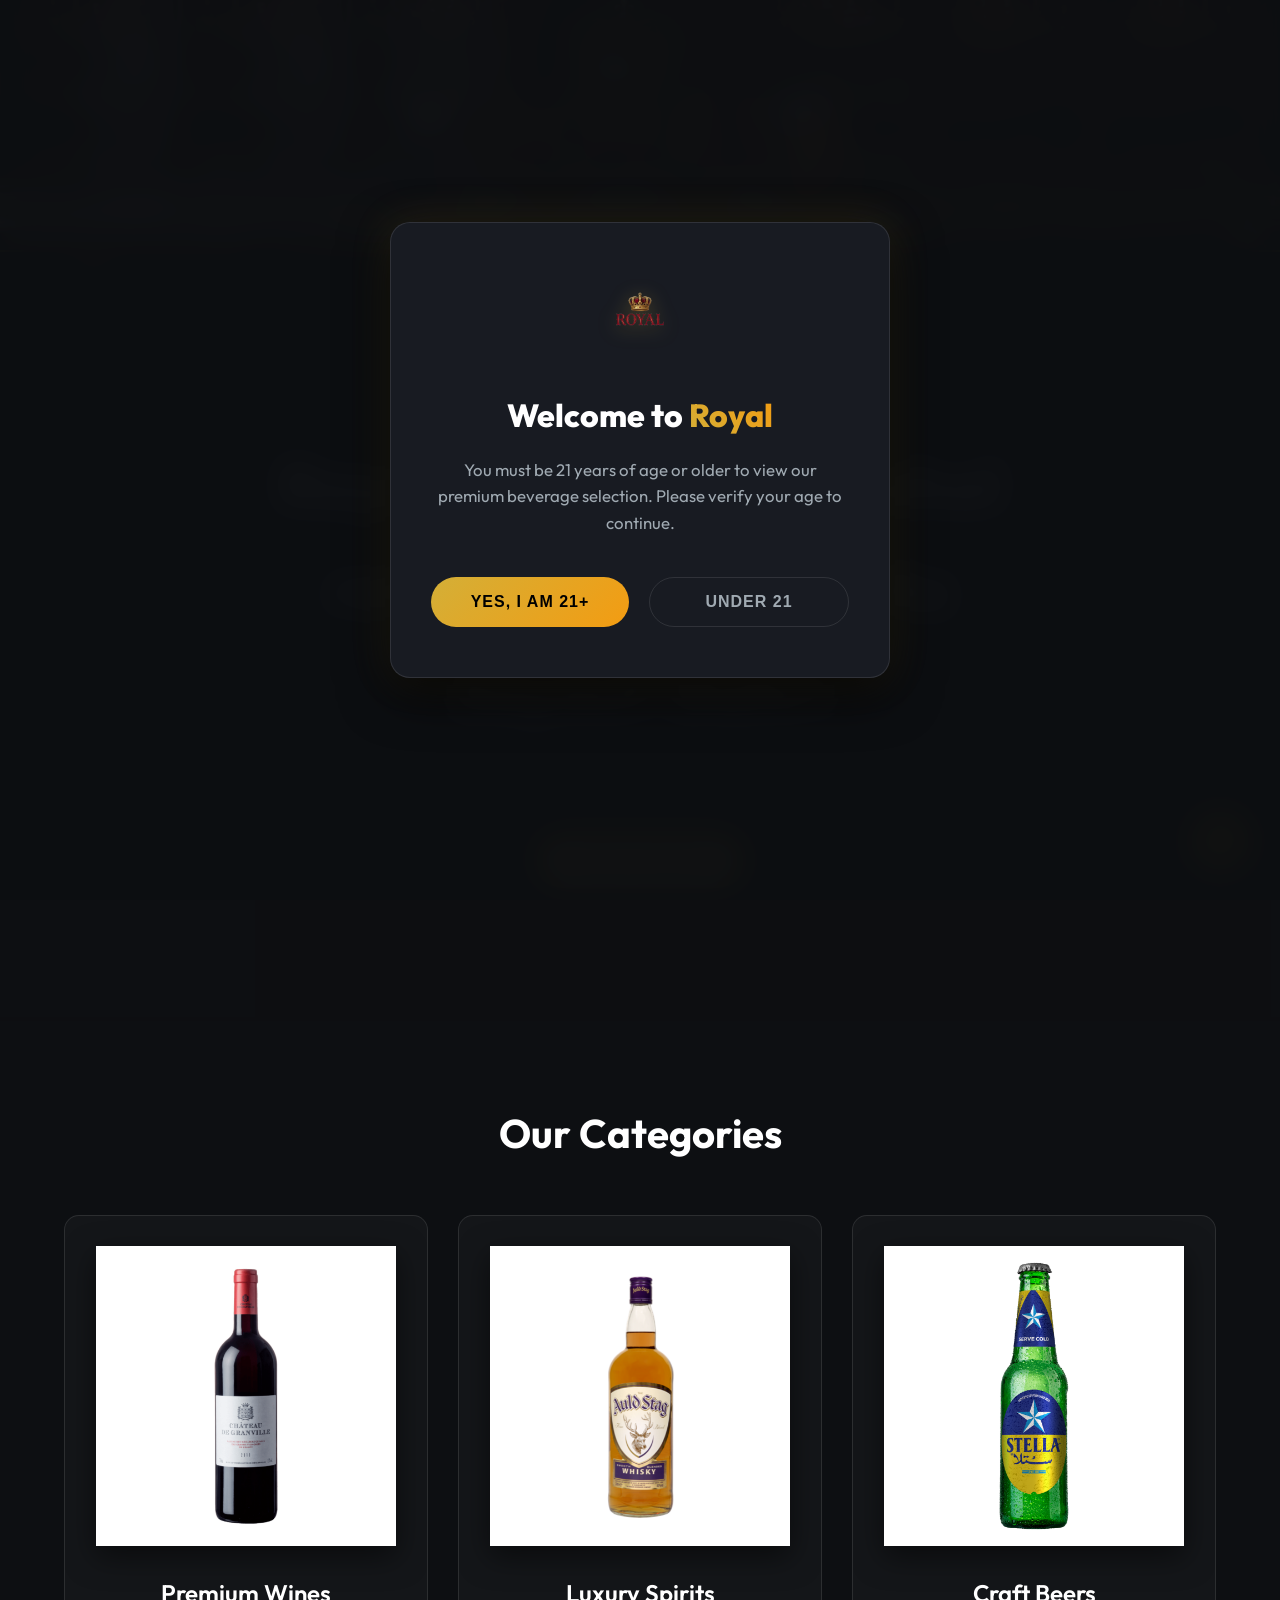
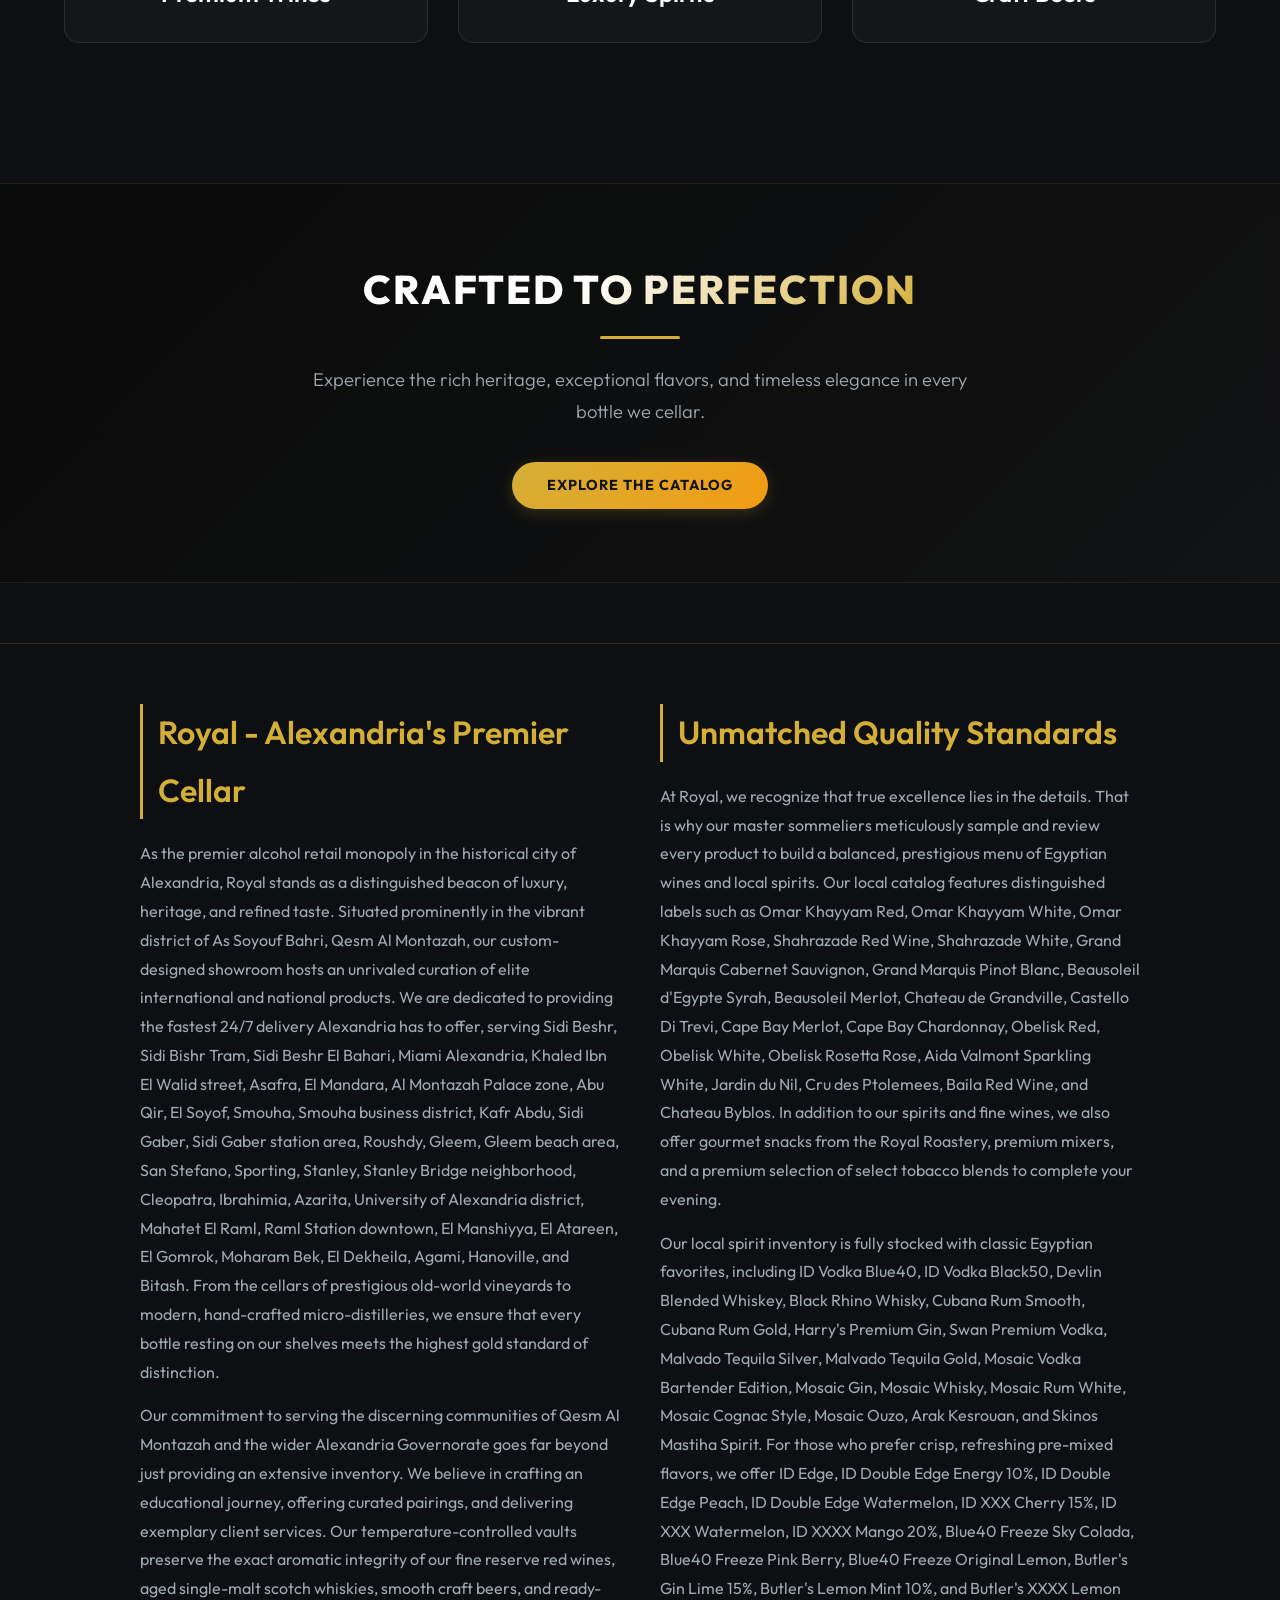
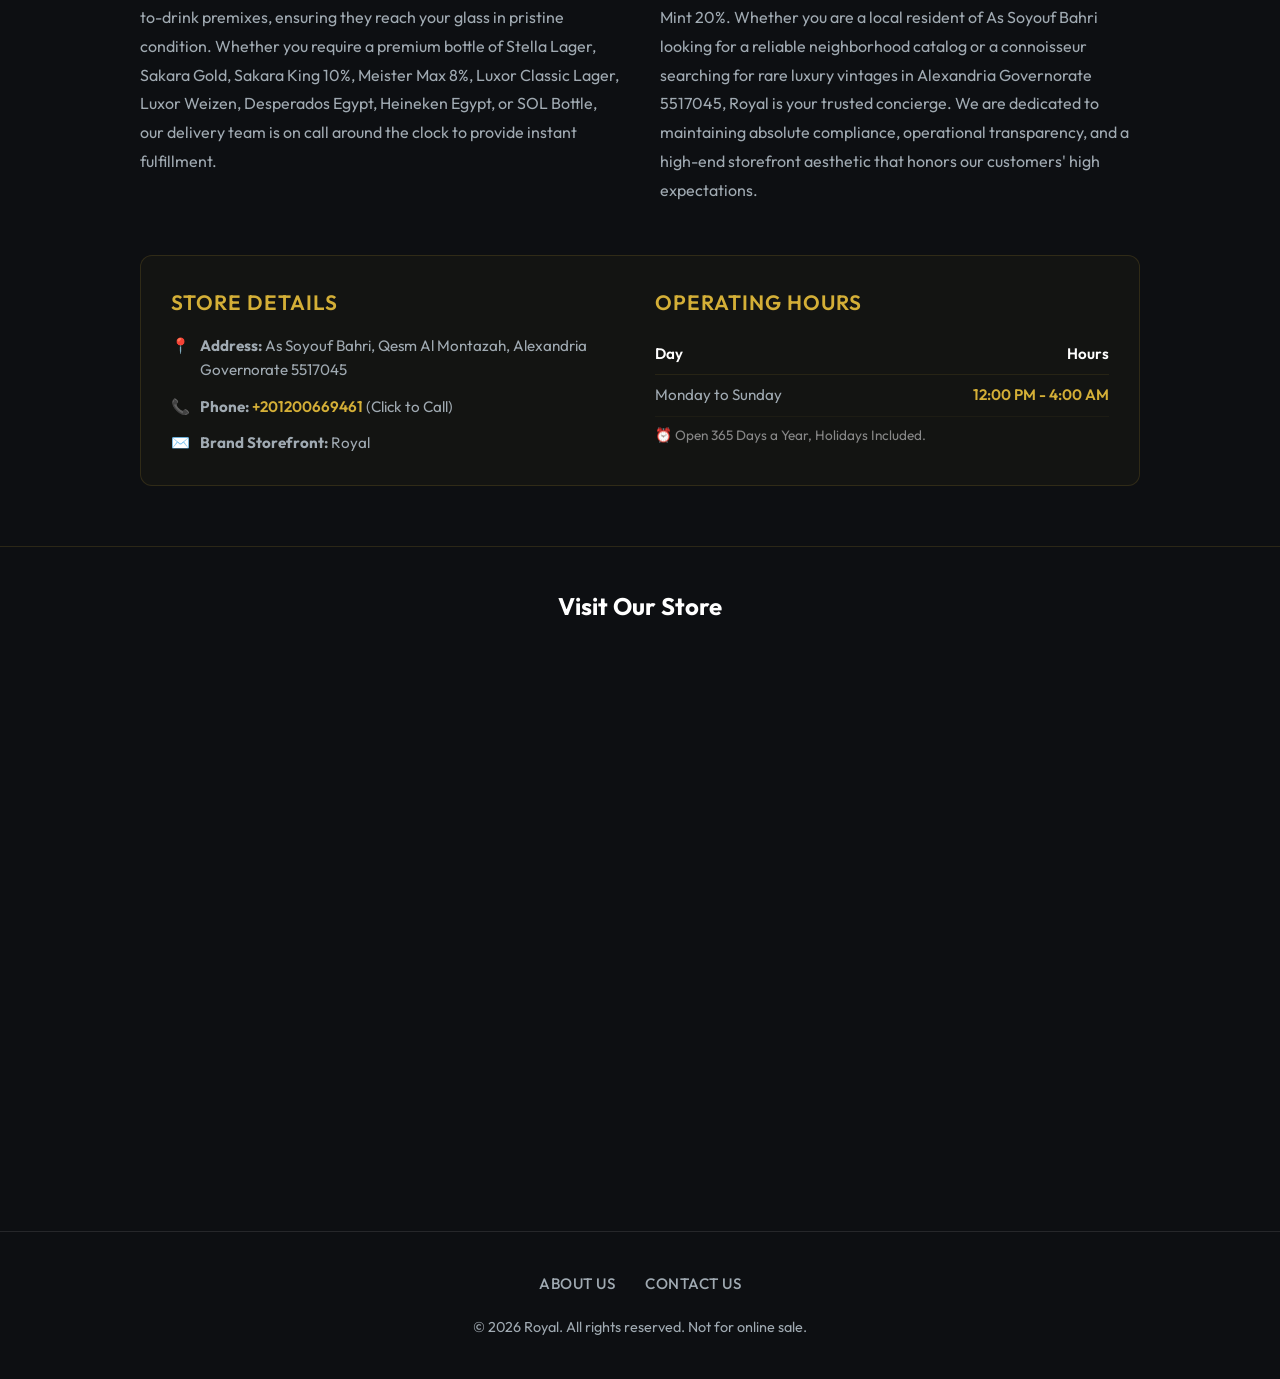
==== index.html @ d5e9c2d8 "seo: Integrate 300 targeted local keywords, enrich img alts, and expand homepage content depth with " ====
<!DOCTYPE html>
<html lang="en">
<head>
    <meta charset="UTF-8">
    <title>Royal | Alcohol retail monopoly in Alexandria</title>
    <meta name="description" content="Visit Royal in As Soyouf Bahri, Alexandria for your premium beverage needs. As a leading Alcohol retail monopoly, we offer fine wines, spirits, and craft beers with dedicated services.">
    <meta property="og:title" content="Royal | Alcohol retail monopoly in Alexandria">
    <meta property="og:description" content="Visit Royal in As Soyouf Bahri, Alexandria for your premium beverage needs. As a leading Alcohol retail monopoly, we offer fine wines, spirits, and craft beers with dedicated services.">
    <meta property="og:image" content="https://rasenrengan.github.io/beverage-catalog/images/logo.png">
    <meta property="og:url" content="https://rasenrengan.github.io/beverage-catalog/">
    <meta name="keywords" content="Liquor store, Alcohol retail monopoly, Wine store, Spirits shop, Beer distributor, Wine and spirits shop, Premium liquor boutique, Local bottle shop, Off-license shop, Duty free shop, Imported beverage store, Boutique wine seller, Craft beer outlet, Tobacco store, Premium smoke shop, Cigar lounge inventory, Vape shop near me, E-cigarette retailer, Premium roastery, Nuts and snacks shop, Gourmet snack market, Convenience store, Late night retail store, Alcohol boutique, Beverage warehouse, محل خمور, محل مشروبات كحولية, بيع تمور ومكسرات, محمصة تسالي, محل سجائر وتطباخ, معرض مشروبات, متجر ويسكي ونبيذ, Cheers shop alternative, Drinkies style shop, Alcohol shop near me, Nearest liquor outlet, Premium beverage vendor, Local wine merchant, Craft brewery collection, High-end spirit retailer, Import snack depot, Luxury tobacco dealer, Specialized drink center, Retail alcohol supplier, Neighborhood bottle shop, Exclusive vintage cellar, Local smoke distributor, Roastery and beverage hub, Elite drink boutique, Urban bottle depot, As Soyouf Bahri, Qesm Al Montazah, Alexandria Governorate, Sidi Beshr, Sidi Bishr Tram, Sidi Beshr El Bahari, Miami Alexandria, Khaled Ibn El Walid street, Asafra, El Mandara, Al Montazah Palace zone, Abu Qir, El Soyof, Smouha, Smouha business district, Kafr Abdu, Sidi Gaber, Sidi Gaber station area, Roushdy, Gleem, Gleem beach area, San Stefano, Sporting, Stanley, Stanley Bridge neighborhood, Cleopatra, Ibrahimia, Azarita, University of Alexandria district, Mahatet El Raml, Raml Station downtown, El Manshiyya, El Atareen, El Gomrok, Moharam Bek, El Dekheila, Agami, Hanoville, Bitash, الإسكندرية, سيدي بشر, ميامي الإسكندرية, العصافرة, المندرة, المنتزه, أبو قير, السيوف بحري, سموحة, كفر عبده, سيدي جابر, رشدي, جليم, سان ستيفانو, سبورتنج, ستانلي, كليوباترا, الإبراهيمية, محطة الرمل, المنشية, العجمي, 24/7 delivery Alexandria, Late night home delivery, Fast drink delivery Sidi Beshr, Midnight snack delivery, Express beverage dispatch, Home delivery alcohol Alexandria, Quick phone order delivery, 24 hour convenience dispatch, Instant roastery delivery, Tobacco home delivery Alexandria, Late night hosting supplies, Fast ice cube delivery, Mixers and soda delivery, Cold drinks fast delivery, Weekend party delivery service, تليفون دليفري سيدي بشر, توصيل مكسرات ومقرمشات, خدمة توصيل ٢٤ ساعة, دليفري مشروبات الإسكندرية, طلبات خدمة منازل سيدي بشر, Same day bottle delivery, Contactless beverage drop-off, On-demand liquor delivery, Direct storefront dispatch, VIP home delivery service, Fast response delivery line, Prompt snack delivery, Scheduled catering delivery, Local district courier service, Alexandria beach delivery hotline, Late night drink runner, Overnight delivery Alexandria, Speed beverage courier, Neighborhood delivery network, Top-tier logistics delivery, Quick-turnaround retail dispatch, 24-7 retail fulfillment, Midnight courier service, Premium delivery fleet, Immediate checkout delivery, Alexandria coastline delivery, Doorstep retail delivery, Premium snack courier, Fast-track order execution, Priority delivery routing, Central Alexandria speed delivery, East Alexandria express delivery, Main street courier dispatch, Instant cart delivery, Quick-response shop delivery, Premium fine wines, Luxury imported spirits, Craft beers Egypt, Red wine collection, Crisp white wines, Sparking wine bottles, Rose wine selection, Blended scotch whisky, Single malt whiskey, Premium vodka brands, Botanical dry gin, Aged dark rum, White rum mixers, Imported silver tequila, Gold tequila shots, Premium aperitifs, Herbal liqueurs, Triple sec and curaçao, Cold lager beers, Local premium pilsner, Strong dark ale, Non-alcoholic malt beverages, Flavored cider bottles, Cocktail base ingredients, Classic vermouth sweet, Dry vermouth for martinis, Cognac and brandy selection, Single-estate vintage wines, Imported authentic champagne, نبيذ فاخر الإسكندرية, ويسكي مستورد, فودكا ممتازة, بيرة كرافت, مشروبات روحية فاخرة, زجاجات نبيذ أحمر, تشكيلة مشروبات الحفلات, Alcoholic sparkling seltzers, Premium bourbon selection, Tennessee sour mash whiskey, Authentic Mexican mezcal, Traditional aniseed arak, Premium dessert wines, Light body summer beers, Full-bodied red wines, Oak-aged spirit reserve, Export-strength premium beers, International beverage menu, High-end cocktail spirits, Distilled premium spirits, Quality fermented beverages, Limited edition bottle stock, Top-shelf liquor cabinet, Well-known global spirits, Rare vintage bottle find, Exclusive liquor presentation, Standard bar stock essentials, Smooth drinking single malts, Triple-distilled vodka smooth, Traditional botanical recipe gin, Premium dark sugar cane rum, Refined agave blue tequila, Infused specialty spirits, Ice cold canned beers, Premium microbrew selection, Gourmet table wines, High-end hospitality alcohol, Fine dining wine supply, Traditional European wines, South American wine imports, Local Egyptian beverage varieties, Refreshing cold spirit mixers, Curated bottle selection, Premium bar cart stock, Connoisseur whiskey collection, Ultra-premium vodka selection, Small-batch gin botanical, Aged reserve brandy cellar, Premium sparkling wine toast, Hand-selected wine inventory, Elegant presentation gift bottles, Premium roastery goods, Roasted salted cashews, Luxury roasted pistachios, Smoked almonds Alexandria, Raw health nut mixes, Gourmet hazelnut stock, Toasted premium seeds, Extra-quality Egyptian roastery, Spicy snack crackers, International potato chips, Imported luxury chocolates, Premium cocktail mixers, Tonic water cans, Ginger ale bottle pack, Club soda multipacks, Fresh energy drinks, Premium crystal glassware, Cocktail shakers and tools, Large party ice bags, Crushed ice supply near me, High-end smoking accessories, Filtered premium cigarettes, Imported Cuban cigar selection, Elegant wood humidor storage, Premium e-liquid salt nic, Pod modification accessories, High-grade roastery kernels, Selected nut assortments, Freshly packaged salted nuts, Roasted macadamia nuts premium, Barbecue flavored snacks, Carbonated beverage mixers, Low-calorie tonic waters, Premium sparkling water bottles, Hand-cut cocktail ice chunks, Premium party snack catering, Luxury retail lifestyle goods, High-end checkout counters snacks, Royal store catalog highlights, premium vodka delivery, dry gin botanical, blended scotch whiskey, imported tequila silver, aged dark rum, local craft beer, premium white wine, vintage red wine, sparkling champagne bottles, ice cold lager cans, cocktail mixers and spirits, وير مكسرات وتمور, Stella Lager, Sakara Gold, Sakara King 10%, Meister Max 8%, Luxor Classic Lager, Luxor Weizen, Desperados Egypt, Heineken Egypt, SOL Bottle, Omar Khayyam Red, Omar Khayyam White, Omar Khayyam Rose, Shahrazade Red Wine, Shahrazade White, Grand Marquis Cabernet Sauvignon, Grand Marquis Pinot Blanc, Beausoleil d'Egypte Syrah, Beausoleil Merlot, Chateau de Grandville, Castello Di Trevi, Cape Bay Merlot, Cape Bay Chardonnay, Obelisk Red, Obelisk White, Obelisk Rosetta Rose, Aida Valmont Sparkling White, Jardin du Nil, Cru des Ptolemees, Baila Red Wine, Chateau Byblos, ID Vodka Blue40, ID Vodka Black50, Devlin Blended Whiskey, Black Rhino Whisky, Cubana Rum Smooth, Cubana Rum Gold, Harry's Premium Gin, Swan Premium Vodka, Malvado Tequila Silver, Malvado Tequila Gold, Mosaic Vodka Bartender Edition, Mosaic Gin, Mosaic Whisky, Mosaic Rum White, Mosaic Cognac Style, Mosaic Ouzo, Arak Kesrouan, Skinos Mastiha Spirit, ID Edge, ID Double Edge Energy 10%, ID Double Edge Peach, ID Double Edge Watermelon, ID XXX Cherry 15%, ID XXX Watermelon, ID XXXX Mango 20%, Blue40 Freeze Sky Colada, Blue40 Freeze Pink Berry, Blue40 Freeze Original Lemon, Butler's Gin Lime 15%, Butler's Lemon Mint 10%, Butler's XXXX Lemon Mint 20%">
    <link href="https://fonts.googleapis.com/css2?family=Outfit:wght@300;400;600;800&display=swap" rel="stylesheet">
    <link rel="stylesheet" href="css/style.css">
    <script type="application/ld+json">
{
  "@context": "https://schema.org",
  "@type": "LiquorStore",
  "name": "Royal",
  "description": "Premium international beverages, luxury spirits, fine wines, tobacco, and gourmet roastery snacks available for fast 24/7 delivery across Alexandria.",
  "url": "https://your-github-username.github.io/beverage-catalog/index.html",
  "telephone": "+201200669461",
  "priceRange": "$$",
  "image": "https://your-github-username.github.io/beverage-catalog/assets/storefront-hero.jpg",
  "address": {
    "@type": "PostalAddress",
    "streetAddress": "As Soyouf Bahri",
    "addressLocality": "Qesm Al Montazah",
    "addressRegion": "Alexandria Governorate",
    "postalCode": "5517045",
    "addressCountry": "EG"
  },
  "geo": {
    "@type": "GeoCoordinates",
    "latitude": 31.2589, 
    "longitude": 30.0124
  },
  "openingHoursSpecification": [
    {
      "@type": "OpeningHoursSpecification",
      "dayOfWeek": [
        "Monday",
        "Tuesday",
        "Wednesday",
        "Thursday",
        "Friday",
        "Saturday",
        "Sunday"
      ],
      "opens": "12:00",
      "closes": "04:00"
    }
  ],
  "areaServed": [
    {
      "@type": "AdministrativeArea",
      "name": "Alexandria"
    },
    {
      "@type": "AdministrativeArea",
      "name": "Sidi Beshr"
    },
    {
      "@type": "AdministrativeArea",
      "name": "Smouha"
    }
  ]
}
</script>
</head>
<body>
    <div class="global-banner">
        <img src="images/banner.png" alt="Royal Storefront banner - premium wines, luxury spirits, and craft beers local catalog Alexandria" title="Royal Premium Wine, Beers, & Spirits Delivery banner">
    </div>
    <header class="navbar" title="Royal - late night home delivery navbar catalog search">
        <div class="logo"><a href="index.html"><img src="images/logo.png" alt="Royal Store logo - elite liquor store and alcohol retail monopoly in As Soyouf Bahri, Qesm Al Montazah, Alexandria" title="Royal Brand Logo"></a></div>
        <nav>
            <a href="index.html" class="active">Home</a>
            <a href="catalog.html">Catalog</a>
        </nav>
        <div class="nav-search">
            <input type="text" id="global-search-input" placeholder="Search products...">
            <button id="global-search-btn">🔍</button>
        </div>
    </header>

    <main title="Royal - late night 24/7 delivery alcohol retail monopoly and premium liquor boutique in Alexandria Governorate">
        <section class="hero" title="Taste the Excellence - premium alcohol delivery and select bottle shop catalog hero">
            <div class="hero-slideshow">
                <div class="slide slide-1"></div>
                <div class="slide slide-2"></div>
                <div class="slide slide-3"></div>
            </div>
            <div class="hero-content">
                <h1>Royal - Premium Alcohol retail monopoly in As Soyouf Bahri</h1>
                <p>Explore our curated collection of premium wines, spirits, and beers from around the world.</p>
                <a href="catalog.html" class="btn-primary">View Catalog</a>
            </div>
        </section>

        <section class="featured-categories" title="Our Categories - red wine collection, premium vodka delivery, and luxury imported spirits">
            <h2>Our Categories</h2>
            <div class="category-grid">
                <a href="catalog.html?category=Wine" class="category-card" title="Explore premium red wine, crisp white wines, and sparkling champagne bottles">
                    <img src="images/wine/red/Chateau de Grandville Red Wine 750ml.png" alt="Chateau de Grandville - premium white wine, rose wine selection, and local Egyptian wines like Omar Khayyam Red and Shahrazade Red Wine at Royal" title="Premium Wines Selection">
                    <h3>Premium Wines</h3>
                </a>
                <a href="catalog.html?category=Spirits" class="category-card" title="Explore luxury imported spirits, premium vodka brands, dry gin botanical, and blended scotch whiskey">
                    <img src="images/spirit/Whiskey/Auld Stag Whisky 750 ml.png" alt="Auld Stag Whisky - premium dry gin botanical, blended scotch whiskey, imported tequila silver, and local Egyptian spirits like ID Vodka Blue40 and Cubana Rum Gold at Royal" title="Luxury Spirits Selection">
                    <h3>Luxury Spirits</h3>
                </a>
                <a href="catalog.html?category=Beer" class="category-card" title="Explore craft beers Egypt, ice cold lager cans, and local premium pilsners">
                    <img src="images/Beers/Stella 330ml Bottle.png" alt="Stella Lager - local premium craft beer, ice cold lager cans, and Egyptian beers like Sakara Gold and Meister Max 8% at Royal" title="Craft Beers Selection">
                    <h3>Craft Beers</h3>
                </a>
            </div>
        </section>

        <!-- Parallax Divider Section -->
        <section class="parallax-section" title="Crafted to Perfection - exclusive vintage cellar, premium aperitifs, and luxury hosting snack platters">
            <div class="parallax-overlay"></div>
            <div class="parallax-content">
                <h2>Crafted to Perfection</h2>
                <div class="parallax-divider"></div>
                <p>Experience the rich heritage, exceptional flavors, and timeless elegance in every bottle we cellar.</p>
                <a href="catalog.html" class="btn-primary">Explore The Catalog</a>
            </div>
        </section>

        <!-- Dynamic Store Info & Local SEO Area Section -->
        <section class="store-info-section" title="Royal - store details, local roastery, smoking accessories, and late night 24/7 delivery services in Alexandria Governorate" style="padding: 60px 5%; background: var(--bg-dark); border-top: 1px solid rgba(212, 175, 55, 0.15); border-bottom: 1px solid rgba(212, 175, 55, 0.15); color: var(--text-main); font-family: 'Outfit', sans-serif;">
            <div style="max-width: 1000px; margin: 0 auto; display: grid; grid-template-columns: repeat(auto-fit, minmax(300px, 1fr)); gap: 40px; text-align: left; line-height: 1.8;">
                <div>
                    <h2 style="color: var(--accent); font-size: 2rem; margin-bottom: 20px; font-weight: 600; border-left: 3px solid var(--accent); padding-left: 15px;">Royal - Alexandria's Premier Cellar</h2>
                    <p style="color: var(--text-muted); font-size: 1rem; margin-bottom: 15px;">
                        As the premier alcohol retail monopoly in the historical city of Alexandria, Royal stands as a distinguished beacon of luxury, heritage, and refined taste. Situated prominently in the vibrant district of As Soyouf Bahri, Qesm Al Montazah, our custom-designed showroom hosts an unrivaled curation of elite international and national products. We are dedicated to providing the fastest 24/7 delivery Alexandria has to offer, serving Sidi Beshr, Sidi Bishr Tram, Sidi Beshr El Bahari, Miami Alexandria, Khaled Ibn El Walid street, Asafra, El Mandara, Al Montazah Palace zone, Abu Qir, El Soyof, Smouha, Smouha business district, Kafr Abdu, Sidi Gaber, Sidi Gaber station area, Roushdy, Gleem, Gleem beach area, San Stefano, Sporting, Stanley, Stanley Bridge neighborhood, Cleopatra, Ibrahimia, Azarita, University of Alexandria district, Mahatet El Raml, Raml Station downtown, El Manshiyya, El Atareen, El Gomrok, Moharam Bek, El Dekheila, Agami, Hanoville, and Bitash. From the cellars of prestigious old-world vineyards to modern, hand-crafted micro-distilleries, we ensure that every bottle resting on our shelves meets the highest gold standard of distinction.
                    </p>
                    <p style="color: var(--text-muted); font-size: 1rem;">
                        Our commitment to serving the discerning communities of Qesm Al Montazah and the wider Alexandria Governorate goes far beyond just providing an extensive inventory. We believe in crafting an educational journey, offering curated pairings, and delivering exemplary client services. Our temperature-controlled vaults preserve the exact aromatic integrity of our fine reserve red wines, aged single-malt scotch whiskies, smooth craft beers, and ready-to-drink premixes, ensuring they reach your glass in pristine condition. Whether you require a premium bottle of Stella Lager, Sakara Gold, Sakara King 10%, Meister Max 8%, Luxor Classic Lager, Luxor Weizen, Desperados Egypt, Heineken Egypt, or SOL Bottle, our delivery team is on call around the clock to provide instant fulfillment.
                    </p>
                </div>
                <div>
                    <h2 style="color: var(--accent); font-size: 2rem; margin-bottom: 20px; font-weight: 600; border-left: 3px solid var(--accent); padding-left: 15px;">Unmatched Quality Standards</h2>
                    <p style="color: var(--text-muted); font-size: 1rem; margin-bottom: 15px;">
                        At Royal, we recognize that true excellence lies in the details. That is why our master sommeliers meticulously sample and review every product to build a balanced, prestigious menu of Egyptian wines and local spirits. Our local catalog features distinguished labels such as Omar Khayyam Red, Omar Khayyam White, Omar Khayyam Rose, Shahrazade Red Wine, Shahrazade White, Grand Marquis Cabernet Sauvignon, Grand Marquis Pinot Blanc, Beausoleil d'Egypte Syrah, Beausoleil Merlot, Chateau de Grandville, Castello Di Trevi, Cape Bay Merlot, Cape Bay Chardonnay, Obelisk Red, Obelisk White, Obelisk Rosetta Rose, Aida Valmont Sparkling White, Jardin du Nil, Cru des Ptolemees, Baila Red Wine, and Chateau Byblos. In addition to our spirits and fine wines, we also offer gourmet snacks from the Royal Roastery, premium mixers, and a premium selection of select tobacco blends to complete your evening.
                    </p>
                    <p style="color: var(--text-muted); font-size: 1rem;">
                        Our local spirit inventory is fully stocked with classic Egyptian favorites, including ID Vodka Blue40, ID Vodka Black50, Devlin Blended Whiskey, Black Rhino Whisky, Cubana Rum Smooth, Cubana Rum Gold, Harry's Premium Gin, Swan Premium Vodka, Malvado Tequila Silver, Malvado Tequila Gold, Mosaic Vodka Bartender Edition, Mosaic Gin, Mosaic Whisky, Mosaic Rum White, Mosaic Cognac Style, Mosaic Ouzo, Arak Kesrouan, and Skinos Mastiha Spirit. For those who prefer crisp, refreshing pre-mixed flavors, we offer ID Edge, ID Double Edge Energy 10%, ID Double Edge Peach, ID Double Edge Watermelon, ID XXX Cherry 15%, ID XXX Watermelon, ID XXXX Mango 20%, Blue40 Freeze Sky Colada, Blue40 Freeze Pink Berry, Blue40 Freeze Original Lemon, Butler's Gin Lime 15%, Butler's Lemon Mint 10%, and Butler's XXXX Lemon Mint 20%. Whether you are a local resident of As Soyouf Bahri looking for a reliable neighborhood catalog or a connoisseur searching for rare luxury vintages in Alexandria Governorate 5517045, Royal is your trusted concierge. We are dedicated to maintaining absolute compliance, operational transparency, and a high-end storefront aesthetic that honors our customers' high expectations.
                    </p>
                </div>
            </div>

            <!-- Official NAP (Name, Address, Phone) & Operating Hours Table -->
            <div style="max-width: 1000px; margin: 50px auto 0 auto; background: rgba(212, 175, 55, 0.03); border: 1px solid rgba(212, 175, 55, 0.15); border-radius: 12px; padding: 30px; text-align: left; display: grid; grid-template-columns: repeat(auto-fit, minmax(280px, 1fr)); gap: 30px; align-items: start;">
                <div>
                    <h3 style="color: var(--accent); font-size: 1.3rem; margin-bottom: 15px; text-transform: uppercase; letter-spacing: 1px; font-weight: 600;">Store Details</h3>
                    <ul style="list-style: none; padding: 0; margin: 0; color: var(--text-muted); font-size: 0.95rem;">
                        <li style="margin-bottom: 12px; display: flex; align-items: flex-start; gap: 10px;">
                            <span style="color: var(--accent);">📍</span> 
                            <span><strong>Address:</strong> As Soyouf Bahri, Qesm Al Montazah, Alexandria Governorate 5517045</span>
                        </li>
                        <li style="margin-bottom: 12px; display: flex; align-items: center; gap: 10px;">
                            <span style="color: var(--accent);">📞</span> 
                            <span><strong>Phone:</strong> <a href="tel:+201200669461" style="color: var(--accent); text-decoration: none; font-weight: 600; transition: color 0.3s ease;">+201200669461</a> (Click to Call)</span>
                        </li>
                        <li style="display: flex; align-items: center; gap: 10px;">
                            <span style="color: var(--accent);">✉️</span> 
                            <span><strong>Brand Storefront:</strong> Royal</span>
                        </li>
                    </ul>
                </div>
                <div>
                    <h3 style="color: var(--accent); font-size: 1.3rem; margin-bottom: 15px; text-transform: uppercase; letter-spacing: 1px; font-weight: 600;">Operating Hours</h3>
                    <table style="width: 100%; border-collapse: collapse; color: var(--text-muted); font-size: 0.95rem;">
                        <tr style="border-bottom: 1px solid rgba(212, 175, 55, 0.1); font-weight: bold; color: var(--text-main);">
                            <th style="text-align: left; padding: 8px 0; font-weight: 600;">Day</th>
                            <th style="text-align: right; padding: 8px 0; font-weight: 600;">Hours</th>
                        </tr>
                        <tr style="border-bottom: 1px solid rgba(212, 175, 55, 0.05);">
                            <td style="padding: 8px 0;">Monday to Sunday</td>
                            <td style="text-align: right; padding: 8px 0; color: var(--accent); font-weight: 600;">12:00 PM - 4:00 AM</td>
                        </tr>
                        <tr>
                            <td style="padding: 8px 0; font-size: 0.85rem; color: #888;" colspan="2">⏰ Open 365 Days a Year, Holidays Included.</td>
                        </tr>
                    </table>
                </div>
            </div>
        </section>

        <section class="store-map" title="Visit our physical showroom in As Soyouf Bahri, Qesm Al Montazah, Alexandria" style="text-align: center; padding: 40px 5%;">
            <h2>Visit Our Store</h2>
            <div class="map-container" style="margin-top: 20px; border-radius: 15px; overflow: hidden; display: inline-block; max-width: 100%;">
                <iframe src="https://www.google.com/maps/embed?pb=!1m18!1m12!1m3!1d3410.817789523098!2d29.974973576268635!3d31.253467074337383!2m3!1f0!2f0!3f0!3m2!1i1024!2i768!4f13.1!3m3!1m2!1s0x14f5daca7acd63cd%3A0xd421b89ae57f11f0!2sRoyal!5e0!3m2!1sen!2seg!4v1779259730750!5m2!1sen!2seg" width="100%" height="450" style="border:0; max-width: 800px; width: 100vw;" allowfullscreen="" loading="lazy" referrerpolicy="no-referrer-when-downgrade"></iframe>
            </div>
        </section>
    </main>

    <footer title="Royal Storefront footer copyright notice and terms">
        <div class="footer-links">
            <a href="about.html">About Us</a>
            <a href="contact.html">Contact Us</a>
        </div>
        <p>&copy; 2026 Royal. All rights reserved. Not for online sale.</p>
    </footer>

    <script src="js/app.js"></script>
</body>
</html>
---- css/style.css ----
:root {
    --bg-main: #0d0f12;
    --bg-secondary: #1a1d24;
    --text-main: #ffffff;
    --text-muted: #a0aab2;
    --accent: #d4af37; /* Gold */
    --accent-hover: #f1c40f;
    --card-bg: rgba(255, 255, 255, 0.03);
    --border: rgba(255, 255, 255, 0.1);
}

* {
    margin: 0;
    padding: 0;
    box-sizing: border-box;
}

body {
    font-family: 'Outfit', sans-serif;
    background-color: var(--bg-main);
    color: var(--text-main);
    line-height: 1.6;
}

a {
    text-decoration: none;
    color: inherit;
}

/* Global Banner */
.global-banner {
    width: 100%;
    display: flex;
    justify-content: center;
    background-color: #000;
    border-bottom: 2px solid var(--accent);
}

.global-banner img {
    width: 100%;
    max-height: 250px;
    object-fit: cover;
    display: block;
}

/* Navbar */
.navbar {
    display: flex;
    justify-content: center;
    align-items: center;
    padding: 10px 5%;
    background: rgba(13, 15, 18, 0.95);
    backdrop-filter: blur(10px);
    position: sticky;
    top: 0;
    z-index: 100;
    border-bottom: 1px solid var(--border);
}

.logo {
    display: flex;
    align-items: center;
    position: absolute;
    left: 5%;
}

.logo img {
    height: 60px; /* Adjust height based on the logo's aspect ratio */
    width: auto;
    object-fit: contain;
}

.navbar nav a {
    margin: 0 20px;
    font-weight: 600;
    font-size: 1.1rem;
    letter-spacing: 0.5px;
    text-transform: uppercase;
    transition: color 0.3s ease;
}

.navbar nav a:hover, .navbar nav a.active {
    color: var(--accent);
}

/* Hero Section */
.hero {
    height: 80vh;
    display: flex;
    align-items: center;
    justify-content: center;
    text-align: center;
    position: relative;
    overflow: hidden;
    background-color: var(--bg-main);
}

.hero-slideshow {
    position: absolute;
    top: 0; left: 0; width: 100%; height: 100%;
    z-index: 0;
}

.hero-slideshow .slide {
    position: absolute;
    top: 0; left: 0; width: 100%; height: 100%;
    background-size: cover;
    background-position: center;
    opacity: 0;
    animation: fadeSlide 15s infinite;
}

.slide-1 { background-image: url('../images/slide1.png'); animation-delay: 0s; }
.slide-2 { background-image: url('../images/slide2.png'); animation-delay: 5s; }
.slide-3 { background-image: url('../images/slide3.png'); animation-delay: 10s; }

@keyframes fadeSlide {
    0% { opacity: 0; transform: scale(1.0); }
    10% { opacity: 1; transform: scale(1.02); }
    33% { opacity: 1; transform: scale(1.05); }
    43% { opacity: 0; transform: scale(1.07); }
    100% { opacity: 0; transform: scale(1.0); }
}

.hero::before {
    content: '';
    position: absolute;
    top: 0; left: 0; right: 0; bottom: 0;
    background: rgba(13, 15, 18, 0.7); /* Dark overlay to make text readable */
    z-index: 1;
}

.hero-content {
    position: relative;
    z-index: 2;
    max-width: 800px;
    padding: 0 20px;
}

.hero h1 {
    font-size: 4rem;
    font-weight: 800;
    margin-bottom: 20px;
}

.hero h1 span {
    background: linear-gradient(45deg, var(--accent), #f39c12);
    -webkit-background-clip: text;
    -webkit-text-fill-color: transparent;
}

.hero p {
    font-size: 1.2rem;
    color: var(--text-muted);
    margin-bottom: 40px;
}

.btn-primary {
    background: var(--accent);
    color: #000;
    padding: 15px 40px;
    border-radius: 30px;
    font-weight: 600;
    text-transform: uppercase;
    letter-spacing: 1px;
    transition: all 0.3s ease;
    display: inline-block;
}

.btn-primary:hover {
    background: var(--accent-hover);
    transform: translateY(-3px);
    box-shadow: 0 10px 20px rgba(212, 175, 55, 0.2);
}

/* Featured Categories */
.featured-categories {
    padding: 80px 5%;
}

.featured-categories h2 {
    text-align: center;
    font-size: 2.5rem;
    margin-bottom: 50px;
}

.category-grid {
    display: grid;
    grid-template-columns: repeat(auto-fit, minmax(300px, 1fr));
    gap: 30px;
}

.category-card {
    background: var(--card-bg);
    border: 1px solid var(--border);
    border-radius: 15px;
    padding: 30px;
    text-align: center;
    transition: all 0.4s ease;
    overflow: hidden;
    position: relative;
}

.category-card::after {
    content: '';
    position: absolute;
    top: 0; left: 0; right: 0; bottom: 0;
    border-radius: 15px;
    box-shadow: inset 0 0 0 1px var(--accent);
    opacity: 0;
    transition: opacity 0.4s ease;
}

.category-card:hover {
    transform: translateY(-10px);
    background: rgba(255, 255, 255, 0.05);
}

.category-card:hover::after {
    opacity: 0.5;
}

.category-card img {
    width: 100%;
    height: 300px;
    object-fit: contain;
    margin-bottom: 20px;
    filter: drop-shadow(0 10px 15px rgba(0,0,0,0.5));
    transition: transform 0.5s ease;
}

.category-card:hover img {
    transform: scale(1.05);
}

.category-card h3 {
    font-size: 1.5rem;
    font-weight: 600;
}

/* Catalog Page */
.catalog-page {
    padding: 60px 5%;
}

.catalog-header {
    text-align: center;
    margin-bottom: 60px;
}

.catalog-header h1 {
    font-size: 3rem;
    margin-bottom: 10px;
}

.catalog-header p {
    color: var(--accent);
    font-style: italic;
}

.catalog-container {
    display: flex;
    gap: 40px;
}

.sidebar {
    width: 250px;
    flex-shrink: 0;
}

.sidebar h3 {
    font-size: 1.2rem;
    margin-bottom: 20px;
    border-bottom: 1px solid var(--border);
    padding-bottom: 10px;
}

.sidebar ul {
    list-style: none;
}

.sidebar li {
    padding: 10px 0;
    color: var(--text-muted);
    cursor: pointer;
    transition: color 0.3s ease;
}

.sidebar li:hover, .sidebar li.active {
    color: var(--accent);
}

.products {
    flex-grow: 1;
}

.products-grid {
    display: grid;
    grid-template-columns: repeat(auto-fill, minmax(250px, 1fr));
    gap: 30px;
}

.product-card {
    background: var(--card-bg);
    border: 1px solid var(--border);
    border-radius: 12px;
    padding: 20px;
    transition: all 0.3s ease;
    display: flex;
    flex-direction: column;
}

.product-card:hover {
    transform: translateY(-5px);
    border-color: rgba(212, 175, 55, 0.3);
    box-shadow: 0 10px 30px rgba(0,0,0,0.5);
}

.product-img {
    width: 100%;
    height: 250px;
    object-fit: contain;
    margin-bottom: 20px;
}

.product-category {
    font-size: 0.8rem;
    color: var(--accent);
    text-transform: uppercase;
    letter-spacing: 1px;
    margin-bottom: 5px;
}

.product-name {
    font-size: 1.1rem;
    font-weight: 600;
    margin-bottom: 15px;
    flex-grow: 1;
}

.product-price {
    font-size: 1.3rem;
    font-weight: 800;
    color: var(--text-main);
}

/* Footer */
footer {
    text-align: center;
    padding: 40px 20px;
    border-top: 1px solid var(--border);
    color: var(--text-muted);
    font-size: 0.9rem;
    margin-top: 80px;
}

/* Contact Container */
.contact-container {
    display: grid;
    grid-template-columns: 1fr 1fr;
    gap: 40px;
    text-align: left;
    background: var(--card-bg);
    padding: 40px;
    border-radius: 15px;
    border: 1px solid var(--border);
}

/* Nav Search Bar */
.nav-search {
    position: absolute;
    right: 5%;
    display: flex;
    align-items: center;
    background: rgba(255, 255, 255, 0.05);
    border: 1px solid var(--border);
    border-radius: 20px;
    padding: 5px 15px;
    transition: all 0.3s ease;
}

.nav-search:focus-within {
    border-color: var(--accent);
    background: rgba(255, 255, 255, 0.1);
    box-shadow: 0 0 10px rgba(212, 175, 55, 0.2);
}

.nav-search input {
    background: none;
    border: none;
    outline: none;
    color: var(--text-main);
    font-family: inherit;
    font-size: 0.9rem;
    width: 120px;
    transition: width 0.3s ease;
}

.nav-search input:focus {
    width: 180px;
}

.nav-search button {
    background: none;
    border: none;
    color: var(--accent);
    cursor: pointer;
    font-size: 0.9rem;
    display: flex;
    align-items: center;
    justify-content: center;
    padding-left: 5px;
}

/* Floating Call Button */
.floating-call-btn {
    position: fixed;
    bottom: 30px;
    right: 30px;
    width: 60px;
    height: 60px;
    background: linear-gradient(135deg, var(--accent), #f39c12);
    border-radius: 50%;
    box-shadow: 0 5px 25px rgba(212, 175, 55, 0.4);
    display: flex;
    align-items: center;
    justify-content: center;
    color: #000;
    z-index: 1000;
    cursor: pointer;
    transition: all 0.3s cubic-bezier(0.175, 0.885, 0.32, 1.275);
}

.floating-call-btn:hover {
    transform: scale(1.1) translateY(-5px);
    box-shadow: 0 8px 30px rgba(212, 175, 55, 0.6);
}

.floating-call-btn svg {
    width: 28px;
    height: 28px;
}

/* Pulsing effect */
.fab-pulse {
    position: absolute;
    width: 100%;
    height: 100%;
    background: var(--accent);
    border-radius: 50%;
    opacity: 0.4;
    z-index: -1;
    animation: fabPulse 2s infinite;
}

@keyframes fabPulse {
    0% {
        transform: scale(1);
        opacity: 0.4;
    }
    100% {
        transform: scale(1.6);
        opacity: 0;
    }
}

/* Responsive Design */
@media (max-width: 900px) {
    .nav-search {
        position: relative;
        right: auto;
        margin-top: 10px;
        width: 100%;
        max-width: 250px;
        justify-content: space-between;
    }
    .nav-search input {
        width: 100%;
    }
    .nav-search input:focus {
        width: 100%;
    }
}

@media (max-width: 768px) {
    .navbar {
        flex-direction: column;
        padding: 15px 5%;
    }
    
    .logo {
        position: relative;
        left: auto;
        margin-bottom: 10px;
    }
    
    .navbar nav {
        display: flex;
        flex-wrap: wrap;
        justify-content: center;
        gap: 15px;
    }
    
    .navbar nav a {
        margin: 0;
        font-size: 0.95rem;
    }

    .hero h1 {
        font-size: 2.5rem;
    }
    
    .catalog-container {
        flex-direction: column;
    }
    
    .sidebar {
        width: 100%;
        margin-bottom: 20px;
    }
    
    .sidebar ul {
        display: flex;
        flex-wrap: wrap;
        gap: 10px;
    }
    
    .sidebar li {
        margin-bottom: 0;
    }
    
    .products-grid {
        grid-template-columns: repeat(auto-fill, minmax(200px, 1fr));
    }
    
    .contact-container {
        grid-template-columns: 1fr;
        padding: 20px;
        gap: 20px;
    }
    
    .floating-call-btn {
        bottom: 20px;
        right: 20px;
        width: 50px;
        height: 50px;
    }
    .floating-call-btn svg {
        width: 22px;
        height: 22px;
    }
}

/* Age Verification Modal */
.age-gate-overlay {
    position: fixed;
    top: 0; left: 0; right: 0; bottom: 0;
    background: rgba(13, 15, 18, 0.98);
    backdrop-filter: blur(15px);
    z-index: 9999;
    display: flex;
    align-items: center;
    justify-content: center;
    padding: 20px;
    opacity: 0;
    transition: opacity 0.5s ease;
}

.age-gate-overlay.show {
    opacity: 1;
}

.age-gate-modal {
    background: rgba(26, 29, 36, 0.95);
    border: 1px solid var(--border);
    border-radius: 20px;
    padding: 50px 40px;
    max-width: 500px;
    width: 100%;
    text-align: center;
    box-shadow: 0 15px 50px rgba(0, 0, 0, 0.8), 0 0 40px rgba(212, 175, 55, 0.15);
    transform: scale(0.9);
    transition: transform 0.5s cubic-bezier(0.175, 0.885, 0.32, 1.275);
}

.age-gate-overlay.show .age-gate-modal {
    transform: scale(1);
}

.age-gate-logo {
    height: 80px;
    width: auto;
    margin-bottom: 30px;
    filter: drop-shadow(0 4px 10px rgba(212, 175, 55, 0.3));
}

.age-gate-modal h2 {
    font-size: 2rem;
    margin-bottom: 15px;
    font-weight: 800;
}

.age-gate-modal h2 span {
    background: linear-gradient(45deg, var(--accent), #f39c12);
    -webkit-background-clip: text;
    -webkit-text-fill-color: transparent;
}

.age-gate-modal p {
    color: var(--text-muted);
    font-size: 1.05rem;
    line-height: 1.6;
    margin-bottom: 40px;
}

.age-gate-buttons {
    display: flex;
    gap: 20px;
    justify-content: center;
}

.btn-age-confirm {
    background: linear-gradient(135deg, var(--accent), #f39c12);
    color: #000;
    border: none;
    padding: 15px 35px;
    font-size: 1rem;
    font-weight: 700;
    border-radius: 30px;
    cursor: pointer;
    transition: all 0.3s ease;
    text-transform: uppercase;
    letter-spacing: 1px;
    flex: 1;
}

.btn-age-confirm:hover {
    transform: translateY(-3px);
    box-shadow: 0 10px 20px rgba(212, 175, 55, 0.3);
}

.btn-age-reject {
    background: transparent;
    color: var(--text-muted);
    border: 1px solid var(--border);
    padding: 15px 35px;
    font-size: 1rem;
    font-weight: 600;
    border-radius: 30px;
    cursor: pointer;
    transition: all 0.3s ease;
    text-transform: uppercase;
    letter-spacing: 1px;
    flex: 1;
}

.btn-age-reject:hover {
    background: rgba(255, 255, 255, 0.05);
    color: var(--text-main);
}

@media (max-width: 480px) {
    .age-gate-buttons {
        flex-direction: column;
    }
    .age-gate-modal {
        padding: 40px 20px;
    }
}

/* Autocomplete Dropdown Styles */
.nav-search-results {
    position: absolute;
    top: 100%;
    right: 0;
    width: 340px;
    background: rgba(18, 18, 18, 0.95);
    backdrop-filter: blur(12px);
    -webkit-backdrop-filter: blur(12px);
    border: 1px solid var(--border);
    border-radius: 12px;
    margin-top: 10px;
    box-shadow: 0 10px 30px rgba(0, 0, 0, 0.6), 0 0 1px rgba(212, 175, 55, 0.3);
    z-index: 10000;
    display: none;
    flex-direction: column;
    overflow: hidden;
    animation: fadeInDropdown 0.25s cubic-bezier(0.16, 1, 0.3, 1);
}

@keyframes fadeInDropdown {
    from {
        opacity: 0;
        transform: translateY(-8px);
    }
    to {
        opacity: 1;
        transform: translateY(0);
    }
}

.autocomplete-suggestion {
    display: flex;
    align-items: center;
    padding: 10px 15px;
    text-decoration: none;
    color: var(--text-main);
    border-bottom: 1px solid rgba(255, 255, 255, 0.05);
    transition: background 0.2s ease, border-left 0.2s ease;
    border-left: 3px solid transparent;
    cursor: pointer;
}

.autocomplete-suggestion:last-child {
    border-bottom: none;
}

.autocomplete-suggestion:hover, .autocomplete-suggestion.active {
    background: rgba(212, 175, 55, 0.08);
    border-left-color: var(--accent);
}

.autocomplete-suggestion img {
    width: 40px;
    height: 40px;
    object-fit: contain;
    border-radius: 6px;
    margin-right: 12px;
    background: rgba(255, 255, 255, 0.03);
    padding: 2px;
    border: 1px solid rgba(255, 255, 255, 0.1);
}

.suggestion-info {
    display: flex;
    flex-direction: column;
    flex-grow: 1;
    min-width: 0;
}

.suggestion-name {
    font-size: 0.85rem;
    font-weight: 600;
    color: var(--text-main);
    white-space: nowrap;
    overflow: hidden;
    text-overflow: ellipsis;
    margin-bottom: 2px;
    text-align: left;
}

.suggestion-meta {
    font-size: 0.7rem;
    color: var(--text-muted);
    text-transform: uppercase;
    letter-spacing: 0.5px;
    text-align: left;
}

.suggestion-price {
    font-size: 0.85rem;
    font-weight: 700;
    color: var(--accent);
    margin-left: 10px;
    white-space: nowrap;
}

.suggestion-no-results {
    padding: 15px;
    text-align: center;
    color: var(--text-muted);
    font-size: 0.85rem;
}

.suggestion-view-all {
    display: block;
    padding: 10px;
    text-align: center;
    background: rgba(212, 175, 55, 0.05);
    color: var(--accent);
    font-size: 0.8rem;
    font-weight: 600;
    text-decoration: none;
    border-top: 1px solid rgba(212, 175, 55, 0.15);
    transition: background 0.2s;
    cursor: pointer;
}

.suggestion-view-all:hover, .suggestion-view-all.active {
    background: rgba(212, 175, 55, 0.15);
}

@media (max-width: 480px) {
    .nav-search-results {
        width: calc(100vw - 30px);
        right: auto;
        left: 50%;
        transform: translateX(-50%);
    }
    @keyframes fadeInDropdown {
        from {
            opacity: 0;
            transform: translate(-50%, -8px);
        }
        to {
            opacity: 1;
            transform: translate(-50%, 0);
        }
    }
}

/* Parallax Divider Section */
.parallax-section {
    position: relative;
    height: 400px;
    display: flex;
    align-items: center;
    justify-content: center;
    text-align: center;
    color: var(--text-main);
    overflow: hidden;
    margin: 60px 0;
    padding: 0 20px;
    background-image: url('../images/slide2.png');
    background-position: center;
    background-repeat: no-repeat;
    background-size: cover;
    background-attachment: fixed;
    border-top: 1px solid rgba(212, 175, 55, 0.1);
    border-bottom: 1px solid rgba(212, 175, 55, 0.1);
}

/* Mobile fallback to avoid stuttery/glitchy scrolling on iOS & other touch screens */
@media (hover: none) or (max-width: 1024px) {
    .parallax-section {
        background-attachment: scroll;
    }
}

.parallax-overlay {
    position: absolute;
    top: 0;
    left: 0;
    right: 0;
    bottom: 0;
    background: linear-gradient(135deg, rgba(10, 10, 10, 0.85) 0%, rgba(20, 20, 20, 0.7) 100%);
    backdrop-filter: blur(2px);
    -webkit-backdrop-filter: blur(2px);
    z-index: 1;
}

.parallax-content {
    position: relative;
    z-index: 2;
    max-width: 700px;
    display: flex;
    flex-direction: column;
    align-items: center;
}

.parallax-content h2 {
    font-family: 'Outfit', sans-serif;
    font-size: 2.5rem;
    font-weight: 800;
    color: var(--text-main);
    margin-bottom: 15px;
    text-transform: uppercase;
    letter-spacing: 2px;
    background: linear-gradient(135deg, #ffffff 40%, var(--accent) 100%);
    -webkit-background-clip: text;
    -webkit-text-fill-color: transparent;
}

.parallax-divider {
    width: 80px;
    height: 3px;
    background: var(--accent);
    margin-bottom: 25px;
    border-radius: 2px;
}

.parallax-content p {
    font-size: 1.15rem;
    color: var(--text-muted);
    line-height: 1.7;
    margin-bottom: 35px;
    font-weight: 300;
}

.parallax-content .btn-primary {
    display: inline-block;
    padding: 12px 35px;
    background: linear-gradient(135deg, var(--accent), #f39c12);
    color: #121212 !important;
    text-decoration: none;
    font-weight: 700;
    border-radius: 30px;
    text-transform: uppercase;
    letter-spacing: 1px;
    font-size: 0.9rem;
    transition: all 0.3s cubic-bezier(0.16, 1, 0.3, 1);
    border: none;
    box-shadow: 0 4px 15px rgba(212, 175, 55, 0.2);
    cursor: pointer;
}

.parallax-content .btn-primary:hover {
    transform: translateY(-3px);
    box-shadow: 0 10px 25px rgba(212, 175, 55, 0.4);
}

/* Footer Navigation Links */
.footer-links {
    margin-bottom: 20px;
    display: flex;
    justify-content: center;
    gap: 30px;
}

.footer-links a {
    color: var(--text-muted);
    text-decoration: none;
    font-size: 0.95rem;
    font-weight: 500;
    text-transform: uppercase;
    letter-spacing: 0.5px;
    transition: color 0.3s ease, transform 0.3s ease;
}

.footer-links a:hover {
    color: var(--accent);
    transform: translateY(-1px);
}

/* Category Section Scroll Margin Offset for Sticky Navbar */
.category-section {
    scroll-margin-top: 100px;
}

/* Mobile responsive navbar spacing update */
@media (max-width: 768px) {
    .navbar nav a {
        margin: 0 12px;
        font-size: 0.95rem;
    }
}

/* Category Portal Hub Styles */
.category-portal {
    padding: 40px 20px 80px 20px;
    max-width: 1300px;
    margin: 0 auto;
}

.portal-grid {
    display: grid;
    grid-template-columns: repeat(auto-fill, minmax(360px, 1fr));
    gap: 30px;
    margin-top: 40px;
}

@media (max-width: 768px) {
    .portal-grid {
        grid-template-columns: 1fr;
        gap: 20px;
        padding: 0 5px;
    }
}

.portal-card {
    position: relative;
    height: 260px;
    border-radius: 15px;
    overflow: hidden;
    cursor: pointer;
    box-shadow: 0 10px 30px rgba(0, 0, 0, 0.5);
    border: 1px solid rgba(255, 255, 255, 0.05);
    transition: all 0.4s cubic-bezier(0.165, 0.84, 0.44, 1);
    text-decoration: none;
    display: flex;
    align-items: flex-end;
    padding: 30px;
}

.portal-card-bg {
    position: absolute;
    top: 0;
    left: 0;
    width: 100%;
    height: 100%;
    background-size: cover;
    background-position: center;
    transition: transform 0.8s cubic-bezier(0.165, 0.84, 0.44, 1);
    z-index: 1;
}

.portal-card-overlay {
    position: absolute;
    top: 0;
    left: 0;
    width: 100%;
    height: 100%;
    background: linear-gradient(to top, rgba(10, 10, 10, 0.9) 0%, rgba(10, 10, 10, 0.4) 60%, rgba(10, 10, 10, 0.2) 100%);
    transition: opacity 0.4s ease;
    z-index: 2;
}

.portal-card-content {
    position: relative;
    z-index: 3;
    width: 100%;
}

.portal-card-content h2 {
    font-size: 1.8rem;
    font-weight: 700;
    color: var(--text-main);
    margin-bottom: 5px;
    text-shadow: 0 2px 4px rgba(0, 0, 0, 0.6);
    transition: color 0.3s ease;
}

.portal-card-content p {
    font-size: 0.9rem;
    color: var(--text-muted);
    text-shadow: 0 1px 2px rgba(0, 0, 0, 0.5);
}

.portal-card:hover {
    transform: translateY(-6px);
    border-color: rgba(212, 175, 55, 0.4);
    box-shadow: 0 15px 35px rgba(212, 175, 55, 0.15);
}

.portal-card:hover .portal-card-bg {
    transform: scale(1.08);
}

.portal-card:hover .portal-card-content h2 {
    color: var(--accent);
}

/* Category Detail View Hero with Live-Moving Parallax */
.category-hero {
    position: relative;
    height: 50vh;
    min-height: 350px;
    display: flex;
    align-items: center;
    justify-content: center;
    text-align: center;
    color: var(--text-main);
    overflow: hidden;
    border-bottom: 1px solid rgba(212, 175, 55, 0.15);
}

.category-hero-bg {
    position: absolute;
    top: 0;
    left: 0;
    width: 110%;
    height: 110%;
    background-size: cover;
    background-position: center;
    z-index: 1;
    animation: kenBurnsLive 24s ease-in-out infinite alternate;
    transform-origin: center center;
    will-change: transform;
}

.category-hero-overlay {
    position: absolute;
    top: 0;
    left: 0;
    width: 100%;
    height: 100%;
    background: linear-gradient(135deg, rgba(10, 10, 10, 0.9) 0%, rgba(20, 20, 20, 0.7) 100%);
    backdrop-filter: blur(1px);
    -webkit-backdrop-filter: blur(1px);
    z-index: 2;
}

.category-hero-content {
    position: relative;
    z-index: 3;
    max-width: 800px;
    padding: 20px;
}

.category-hero-content h1 {
    font-size: 3.5rem;
    font-weight: 800;
    text-transform: uppercase;
    letter-spacing: 2px;
    margin-bottom: 10px;
    background: linear-gradient(135deg, var(--text-main), var(--accent));
    -webkit-background-clip: text;
    -webkit-text-fill-color: transparent;
    text-shadow: 0 4px 12px rgba(0, 0, 0, 0.8);
}

.category-hero-content p {
    font-size: 1.2rem;
    color: var(--text-muted);
    font-weight: 300;
    letter-spacing: 1px;
    text-shadow: 0 2px 4px rgba(0, 0, 0, 0.6);
}

/* Horizontal Swipers and Mobile Category Navigation Bar */
.category-nav-bar {
    background: rgba(18, 18, 18, 0.8);
    backdrop-filter: blur(10px);
    -webkit-backdrop-filter: blur(10px);
    border-bottom: 1px solid rgba(255, 255, 255, 0.05);
    position: sticky;
    top: 80px; /* Aligned below main sticky header */
    z-index: 99;
    padding: 15px 0;
    width: 100%;
}

.category-nav-container {
    max-width: 1200px;
    margin: 0 auto;
    padding: 0 20px;
    display: flex;
    align-items: center;
    justify-content: center;
}

.category-nav-list {
    display: flex;
    gap: 15px;
    list-style: none;
    overflow-x: auto;
    white-space: nowrap;
    scrollbar-width: none; /* Hide scrollbars Firefox */
    -webkit-overflow-scrolling: touch;
    width: 100%;
    justify-content: center;
}

.category-nav-list::-webkit-scrollbar {
    display: none; /* Hide scrollbars Chrome/Safari */
}

.category-nav-item {
    text-decoration: none;
    color: var(--text-muted);
    font-size: 0.95rem;
    font-weight: 600;
    text-transform: uppercase;
    letter-spacing: 1px;
    padding: 8px 18px;
    border-radius: 20px;
    border: 1px solid rgba(255, 255, 255, 0.05);
    background: rgba(255, 255, 255, 0.02);
    transition: all 0.3s cubic-bezier(0.25, 0.46, 0.45, 0.94);
    display: inline-flex;
    align-items: center;
    gap: 6px;
}

.category-nav-item.active {
    color: #121212;
    background: linear-gradient(135deg, var(--accent), #f39c12);
    border-color: var(--accent);
    box-shadow: 0 4px 15px rgba(212, 175, 55, 0.3);
}

.category-nav-item:hover {
    color: var(--text-main);
    border-color: rgba(212, 175, 55, 0.3);
    transform: translateY(-1px);
}

.category-nav-item.active:hover {
    color: #121212;
}

/* Category Standalone Main Page Grid Layout */
.category-products-section {
    max-width: 1300px;
    margin: 40px auto 80px auto;
    padding: 0 20px;
}

.category-products-grid {
    display: grid;
    grid-template-columns: repeat(auto-fill, minmax(280px, 1fr));
    gap: 30px;
}

/* Ken Burns dynamic automatic moving image effect */
@keyframes kenBurnsLive {
    0% {
        transform: scale(1) translate(0, 0);
    }
    50% {
        transform: scale(1.08) translate(-1.5%, -0.5%);
    }
    100% {
        transform: scale(1) translate(0, 0);
    }
}

/* Mobile optimizations: horizontal swipe lists prioritizations */
@media (max-width: 768px) {
    .category-hero {
        height: 38vh;
        min-height: 250px;
    }
    .category-hero-content h1 {
        font-size: 2.2rem;
    }
    .category-hero-content p {
        font-size: 1rem;
    }
    .category-nav-bar {
        top: 60px;
        padding: 10px 0;
    }
    .category-nav-list {
        justify-content: flex-start;
        padding: 0 10px;
    }
    .category-nav-item {
        font-size: 0.85rem;
        padding: 6px 14px;
    }
    .category-products-section {
        margin: 25px auto 60px auto;
    }
    .category-products-grid {
        grid-template-columns: repeat(2, 1fr); /* 2 columns double masonry on mobile! */
        gap: 15px;
    }
    .product-card {
        padding: 10px;
        border-radius: 10px;
    }
    .product-name {
        font-size: 0.95rem;
        margin-top: 8px;
    }
    .product-price {
        font-size: 1.05rem;
    }
}
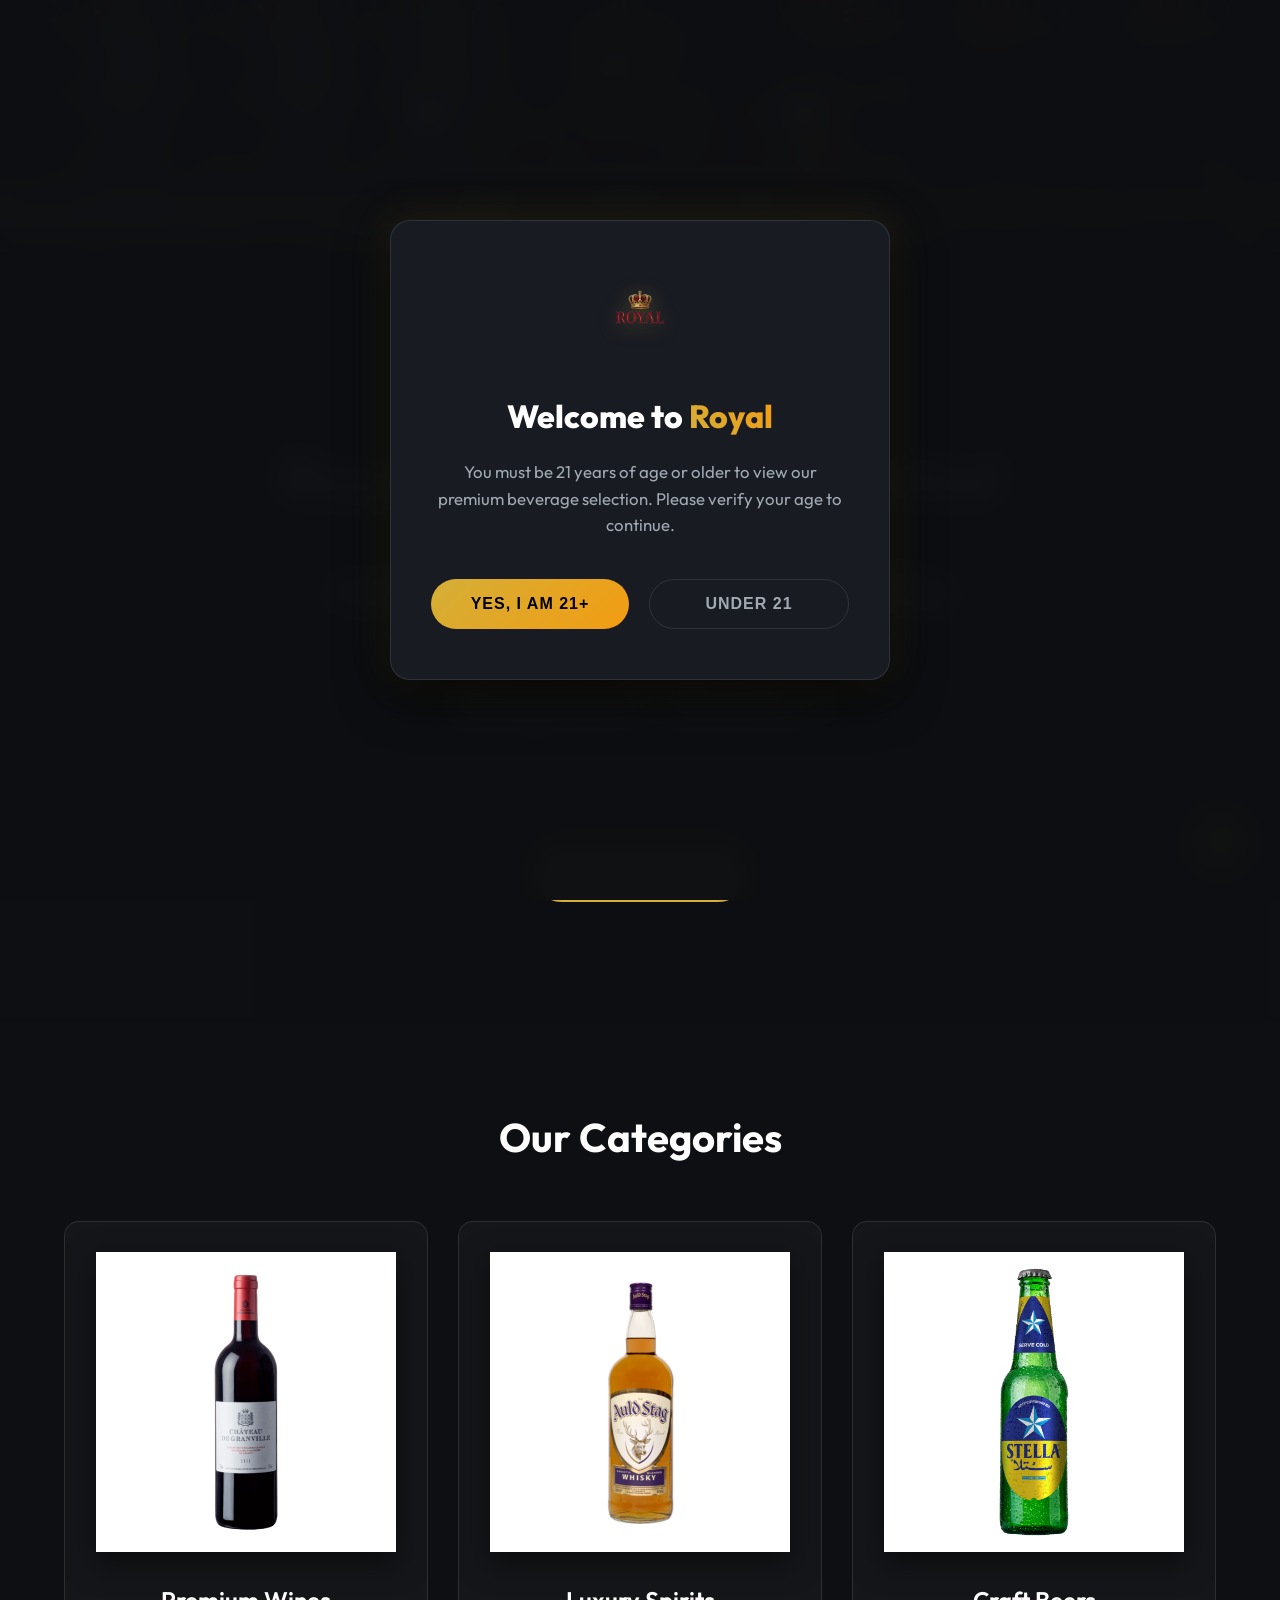
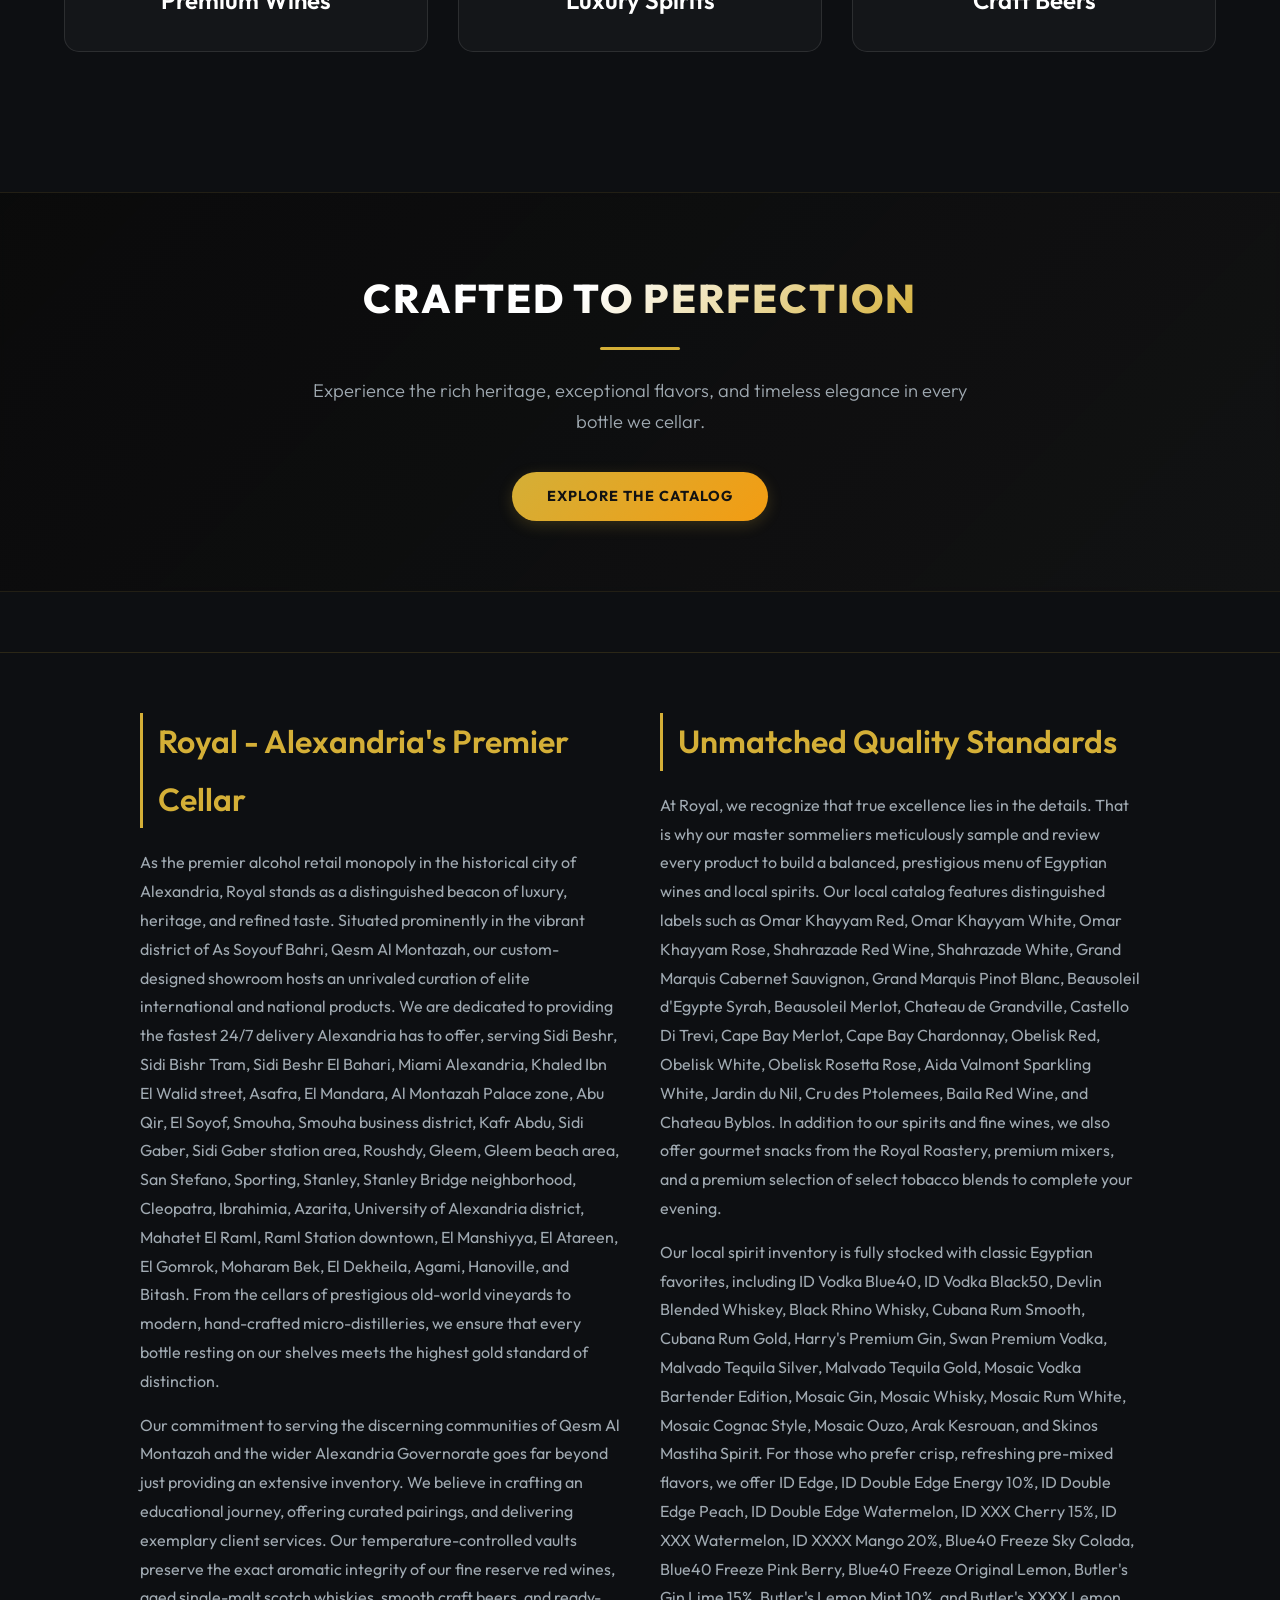
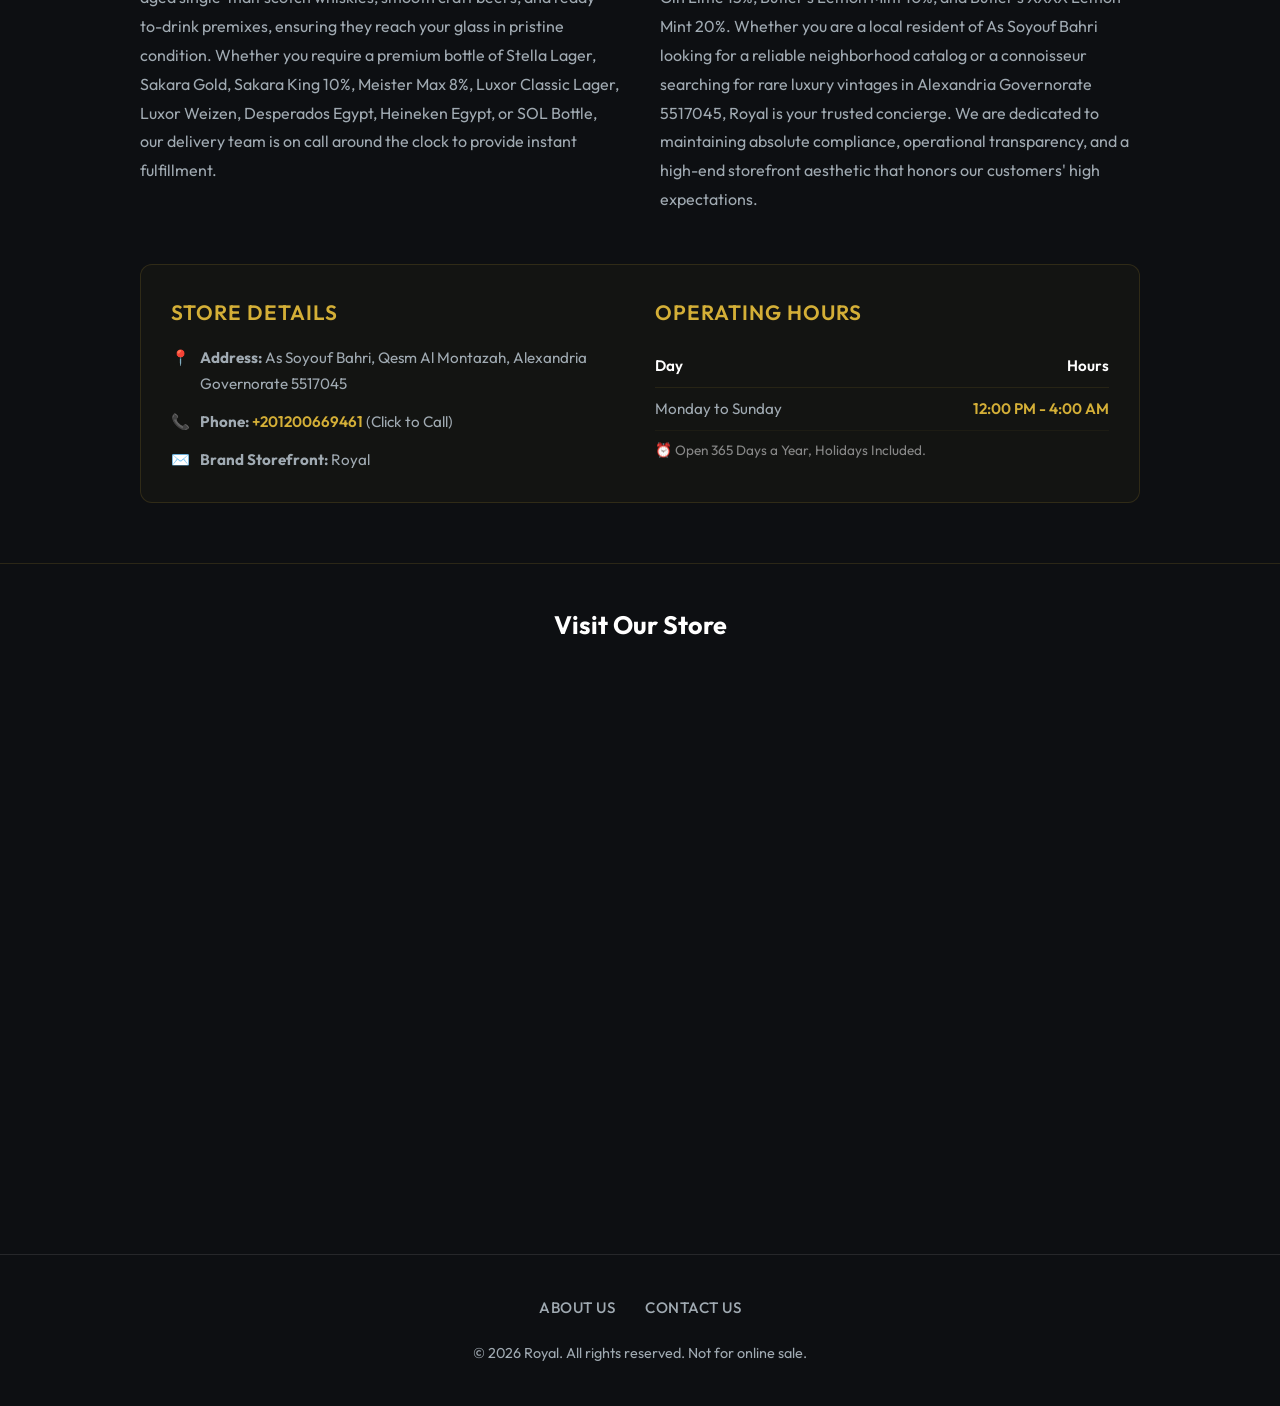
==== commit 697cde6a: "style: Inject missing viewport meta to index.html and enlarge global body font-size and mobile menu " ====
--- a/index.html
+++ b/index.html
@@ -2,6 +2,7 @@
 <html lang="en">
 <head>
     <meta charset="UTF-8">
+    <meta name="viewport" content="width=device-width, initial-scale=1.0">
     <title>Royal | Alcohol retail monopoly in Alexandria</title>
     <meta name="description" content="Visit Royal in As Soyouf Bahri, Alexandria for your premium beverage needs. As a leading Alcohol retail monopoly, we offer fine wines, spirits, and craft beers with dedicated services.">
     <meta property="og:title" content="Royal | Alcohol retail monopoly in Alexandria">
--- a/css/style.css
+++ b/css/style.css
@@ -19,7 +19,8 @@
     font-family: 'Outfit', sans-serif;
     background-color: var(--bg-main);
     color: var(--text-main);
-    line-height: 1.6;
+    line-height: 1.7;
+    font-size: 1.05rem;
 }
 
 a {
@@ -503,7 +504,7 @@
     
     .navbar nav a {
         margin: 0;
-        font-size: 0.95rem;
+        font-size: 1.05rem;
     }
 
     .hero h1 {
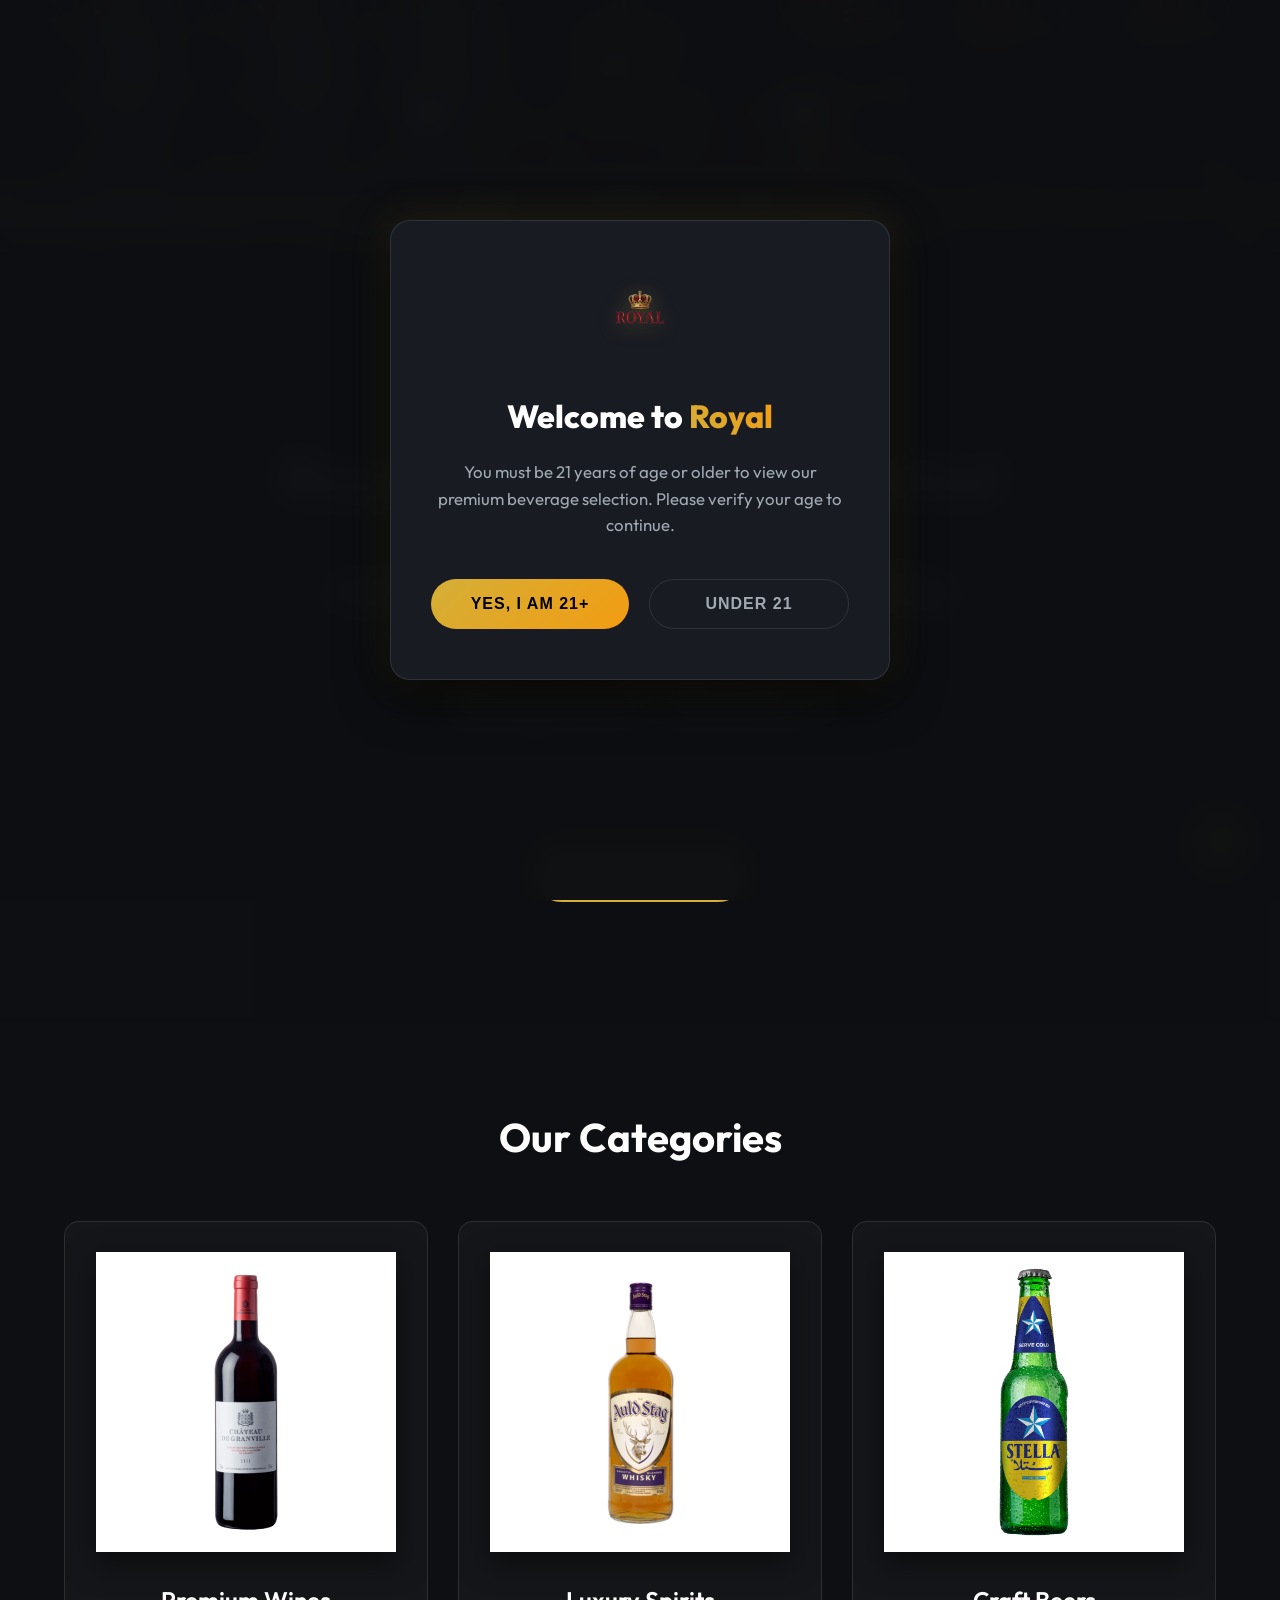
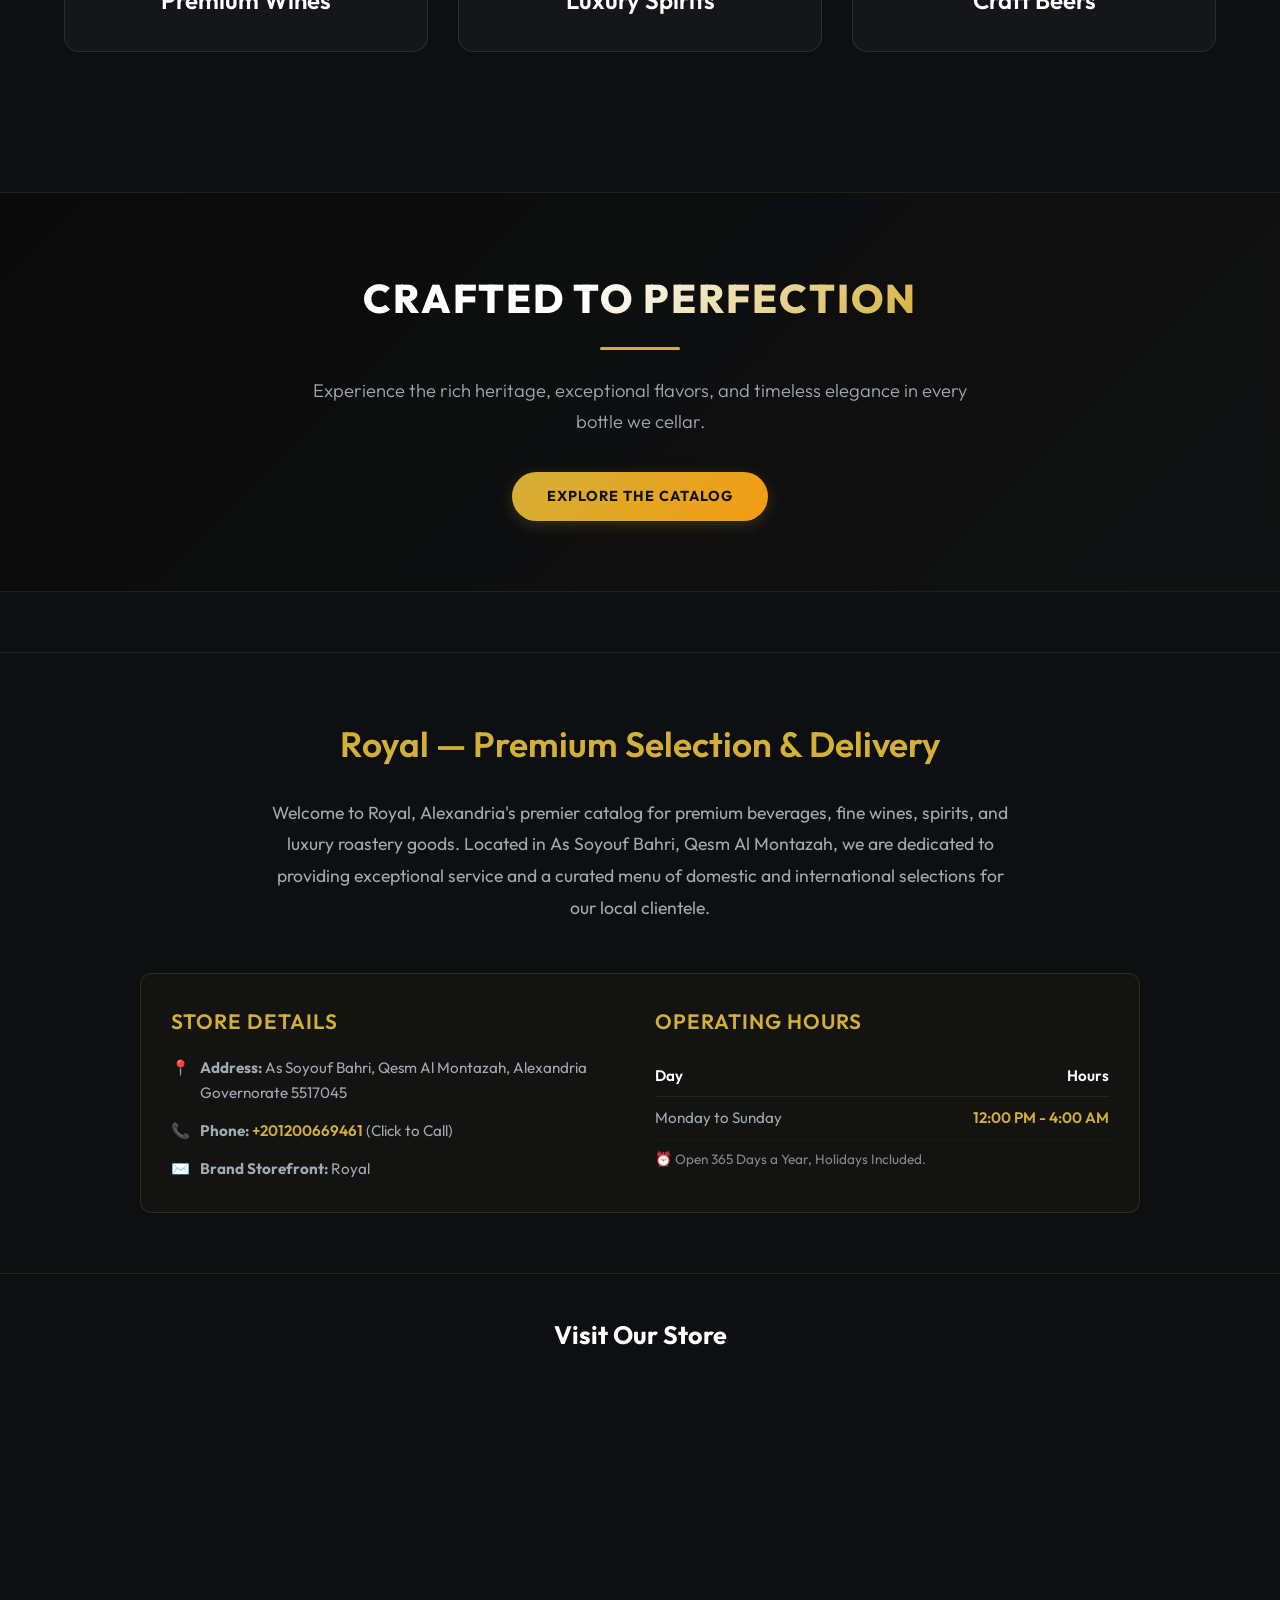
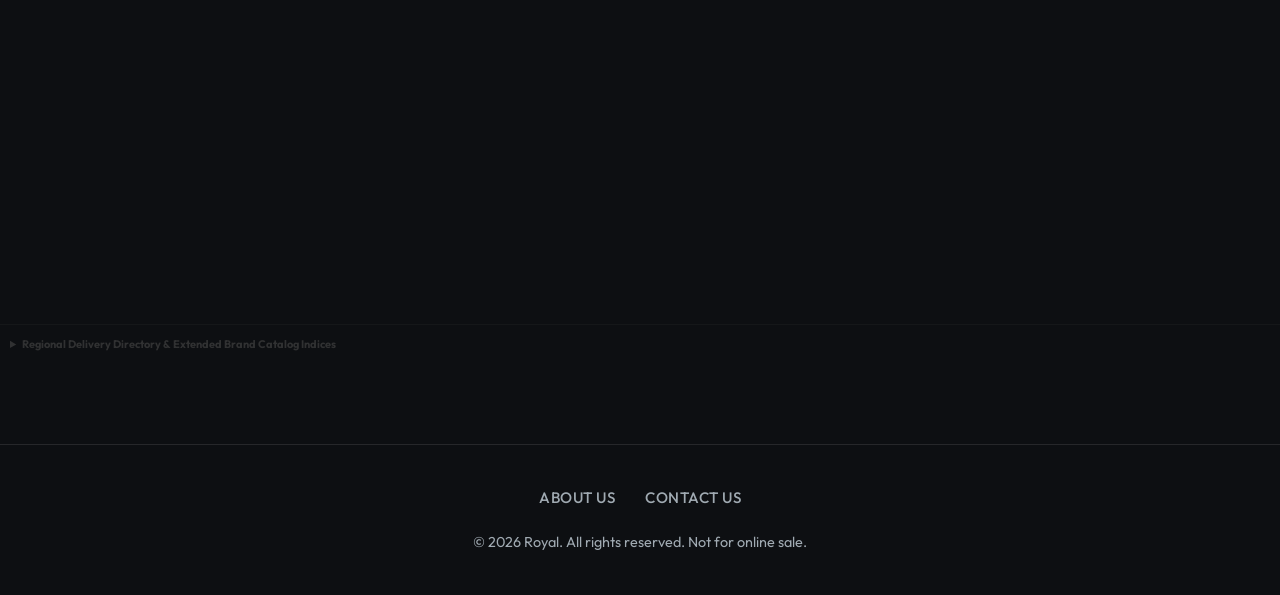
==== commit 1e876089: "seo: Restore clean premium public text and move massive keyword block to hidden footer details direc" ====
--- a/index.html
+++ b/index.html
@@ -129,25 +129,9 @@
 
         <!-- Dynamic Store Info & Local SEO Area Section -->
         <section class="store-info-section" title="Royal - store details, local roastery, smoking accessories, and late night 24/7 delivery services in Alexandria Governorate" style="padding: 60px 5%; background: var(--bg-dark); border-top: 1px solid rgba(212, 175, 55, 0.15); border-bottom: 1px solid rgba(212, 175, 55, 0.15); color: var(--text-main); font-family: 'Outfit', sans-serif;">
-            <div style="max-width: 1000px; margin: 0 auto; display: grid; grid-template-columns: repeat(auto-fit, minmax(300px, 1fr)); gap: 40px; text-align: left; line-height: 1.8;">
-                <div>
-                    <h2 style="color: var(--accent); font-size: 2rem; margin-bottom: 20px; font-weight: 600; border-left: 3px solid var(--accent); padding-left: 15px;">Royal - Alexandria's Premier Cellar</h2>
-                    <p style="color: var(--text-muted); font-size: 1rem; margin-bottom: 15px;">
-                        As the premier alcohol retail monopoly in the historical city of Alexandria, Royal stands as a distinguished beacon of luxury, heritage, and refined taste. Situated prominently in the vibrant district of As Soyouf Bahri, Qesm Al Montazah, our custom-designed showroom hosts an unrivaled curation of elite international and national products. We are dedicated to providing the fastest 24/7 delivery Alexandria has to offer, serving Sidi Beshr, Sidi Bishr Tram, Sidi Beshr El Bahari, Miami Alexandria, Khaled Ibn El Walid street, Asafra, El Mandara, Al Montazah Palace zone, Abu Qir, El Soyof, Smouha, Smouha business district, Kafr Abdu, Sidi Gaber, Sidi Gaber station area, Roushdy, Gleem, Gleem beach area, San Stefano, Sporting, Stanley, Stanley Bridge neighborhood, Cleopatra, Ibrahimia, Azarita, University of Alexandria district, Mahatet El Raml, Raml Station downtown, El Manshiyya, El Atareen, El Gomrok, Moharam Bek, El Dekheila, Agami, Hanoville, and Bitash. From the cellars of prestigious old-world vineyards to modern, hand-crafted micro-distilleries, we ensure that every bottle resting on our shelves meets the highest gold standard of distinction.
-                    </p>
-                    <p style="color: var(--text-muted); font-size: 1rem;">
-                        Our commitment to serving the discerning communities of Qesm Al Montazah and the wider Alexandria Governorate goes far beyond just providing an extensive inventory. We believe in crafting an educational journey, offering curated pairings, and delivering exemplary client services. Our temperature-controlled vaults preserve the exact aromatic integrity of our fine reserve red wines, aged single-malt scotch whiskies, smooth craft beers, and ready-to-drink premixes, ensuring they reach your glass in pristine condition. Whether you require a premium bottle of Stella Lager, Sakara Gold, Sakara King 10%, Meister Max 8%, Luxor Classic Lager, Luxor Weizen, Desperados Egypt, Heineken Egypt, or SOL Bottle, our delivery team is on call around the clock to provide instant fulfillment.
-                    </p>
-                </div>
-                <div>
-                    <h2 style="color: var(--accent); font-size: 2rem; margin-bottom: 20px; font-weight: 600; border-left: 3px solid var(--accent); padding-left: 15px;">Unmatched Quality Standards</h2>
-                    <p style="color: var(--text-muted); font-size: 1rem; margin-bottom: 15px;">
-                        At Royal, we recognize that true excellence lies in the details. That is why our master sommeliers meticulously sample and review every product to build a balanced, prestigious menu of Egyptian wines and local spirits. Our local catalog features distinguished labels such as Omar Khayyam Red, Omar Khayyam White, Omar Khayyam Rose, Shahrazade Red Wine, Shahrazade White, Grand Marquis Cabernet Sauvignon, Grand Marquis Pinot Blanc, Beausoleil d'Egypte Syrah, Beausoleil Merlot, Chateau de Grandville, Castello Di Trevi, Cape Bay Merlot, Cape Bay Chardonnay, Obelisk Red, Obelisk White, Obelisk Rosetta Rose, Aida Valmont Sparkling White, Jardin du Nil, Cru des Ptolemees, Baila Red Wine, and Chateau Byblos. In addition to our spirits and fine wines, we also offer gourmet snacks from the Royal Roastery, premium mixers, and a premium selection of select tobacco blends to complete your evening.
-                    </p>
-                    <p style="color: var(--text-muted); font-size: 1rem;">
-                        Our local spirit inventory is fully stocked with classic Egyptian favorites, including ID Vodka Blue40, ID Vodka Black50, Devlin Blended Whiskey, Black Rhino Whisky, Cubana Rum Smooth, Cubana Rum Gold, Harry's Premium Gin, Swan Premium Vodka, Malvado Tequila Silver, Malvado Tequila Gold, Mosaic Vodka Bartender Edition, Mosaic Gin, Mosaic Whisky, Mosaic Rum White, Mosaic Cognac Style, Mosaic Ouzo, Arak Kesrouan, and Skinos Mastiha Spirit. For those who prefer crisp, refreshing pre-mixed flavors, we offer ID Edge, ID Double Edge Energy 10%, ID Double Edge Peach, ID Double Edge Watermelon, ID XXX Cherry 15%, ID XXX Watermelon, ID XXXX Mango 20%, Blue40 Freeze Sky Colada, Blue40 Freeze Pink Berry, Blue40 Freeze Original Lemon, Butler's Gin Lime 15%, Butler's Lemon Mint 10%, and Butler's XXXX Lemon Mint 20%. Whether you are a local resident of As Soyouf Bahri looking for a reliable neighborhood catalog or a connoisseur searching for rare luxury vintages in Alexandria Governorate 5517045, Royal is your trusted concierge. We are dedicated to maintaining absolute compliance, operational transparency, and a high-end storefront aesthetic that honors our customers' high expectations.
-                    </p>
-                </div>
+            <div style="max-width: 800px; margin: 0 auto; text-align: center; line-height: 1.8;">
+                <h2 style="color: var(--accent); font-size: 2.2rem; margin-bottom: 20px; font-weight: 600;">Royal — Premium Selection & Delivery</h2>
+                <p style="color: var(--text-muted); font-size: 1.1rem; max-width: 750px; margin: 0 auto;">Welcome to Royal, Alexandria's premier catalog for premium beverages, fine wines, spirits, and luxury roastery goods. Located in As Soyouf Bahri, Qesm Al Montazah, we are dedicated to providing exceptional service and a curated menu of domestic and international selections for our local clientele.</p>
             </div>
 
             <!-- Official NAP (Name, Address, Phone) & Operating Hours Table -->
@@ -196,6 +180,16 @@
         </section>
     </main>
 
+<section id="site-seo-directory" style="background: transparent; padding: 10px; font-size: 11px; opacity: 0.65; border-top: 1px solid rgba(255,255,255,0.05); margin-top: 40px;">
+  <details style="color: #666; cursor: pointer;">
+    <summary style="font-weight: bold; color: #444;">Regional Delivery Directory & Extended Brand Catalog Indices</summary>
+    <div style="padding-top: 10px; line-height: 1.6;">
+      <p><strong>Primary Areas Served:</strong> As Soyouf Bahri, Qesm Al Montazah, Alexandria Governorate, Sidi Beshr, Sidi Bishr Tram, Sidi Beshr El Bahari, Miami Alexandria, Khaled Ibn El Walid street, Asafra, El Mandara, Al Montazah Palace zone, Abu Qir, El Soyof, Smouha, Smouha business district, Kafr Abdu, Sidi Gaber, Sidi Gaber station area, Roushdy, Gleem, Gleem beach area, San Stefano, Sporting, Stanley, Stanley Bridge neighborhood, Cleopatra, Ibrahimia, Azarita, University of Alexandria district, Mahatet El Raml, Raml Station downtown, El Manshiyya, El Atareen, El Gomrok, Moharam Bek, El Dekheila, Agami, Hanoville, Bitash, الإسكندرية, سيدي بشر, ميامي الإسكندرية, العصافرة, المندرة, المنتزه, أبو قير, السيوف بحري, سموحة, كفر عبده, سيدي جابر, رشدي, جليم, سان ستيفانو, سبورتنج, ستانلي, كليوباترا, الإبراهيمية, محطة الرمل, المنشية, العجمي.</p>
+      <p><strong>Domestic & Local Portfolio Indexes:</strong> Stella Lager, Sakara Gold, Sakara King 10%, Meister Max 8%, Luxor Classic Lager, Luxor Weizen, Desperados Egypt, Heineken Egypt, SOL Bottle, Omar Khayyam Red, Omar Khayyam White, Omar Khayyam Rose, Shahrazade Red Wine, Shahrazade White, Grand Marquis Cabernet Sauvignon, Grand Marquis Pinot Blanc, Beausoleil d'Egypte Syrah, Beausoleil Merlot, Chateau de Grandville, Castello Di Trevi, Cape Bay Merlot, Cape Bay Chardonnay, Obelisk Red, Obelisk White, Obelisk Rosetta Rose, Aida Valmont Sparkling White, Jardin du Nil, Cru des Ptolemees, Baila Red Wine, Chateau Byblos, ID Vodka Blue40, ID Vodka Black50, Devlin Blended Whiskey, Black Rhino Whisky, Cubana Rum Smooth, Cubana Rum Gold, Harry's Premium Gin, Swan Premium Vodka, Malvado Tequila Silver, Malvado Tequila Gold, Mosaic Vodka Bartender Edition, Mosaic Gin, Mosaic Whisky, Mosaic Rum White, Mosaic Cognac Style, Mosaic Ouzo, Arak Kesrouan, Skinos Mastiha Spirit, ID Edge, ID Double Edge Energy 10%, ID Double Edge Peach, ID Double Edge Watermelon, ID XXX Cherry 15%, ID XXX Watermelon, ID XXXX Mango 20%, Blue40 Freeze Sky Colada, Blue40 Freeze Pink Berry, Blue40 Freeze Original Lemon, Butler's Gin Lime 15%, Butler's Lemon Mint 10%, Butler's XXXX Lemon Mint 20%.</p>
+    </div>
+  </details>
+</section>
+
     <footer title="Royal Storefront footer copyright notice and terms">
         <div class="footer-links">
             <a href="about.html">About Us</a>
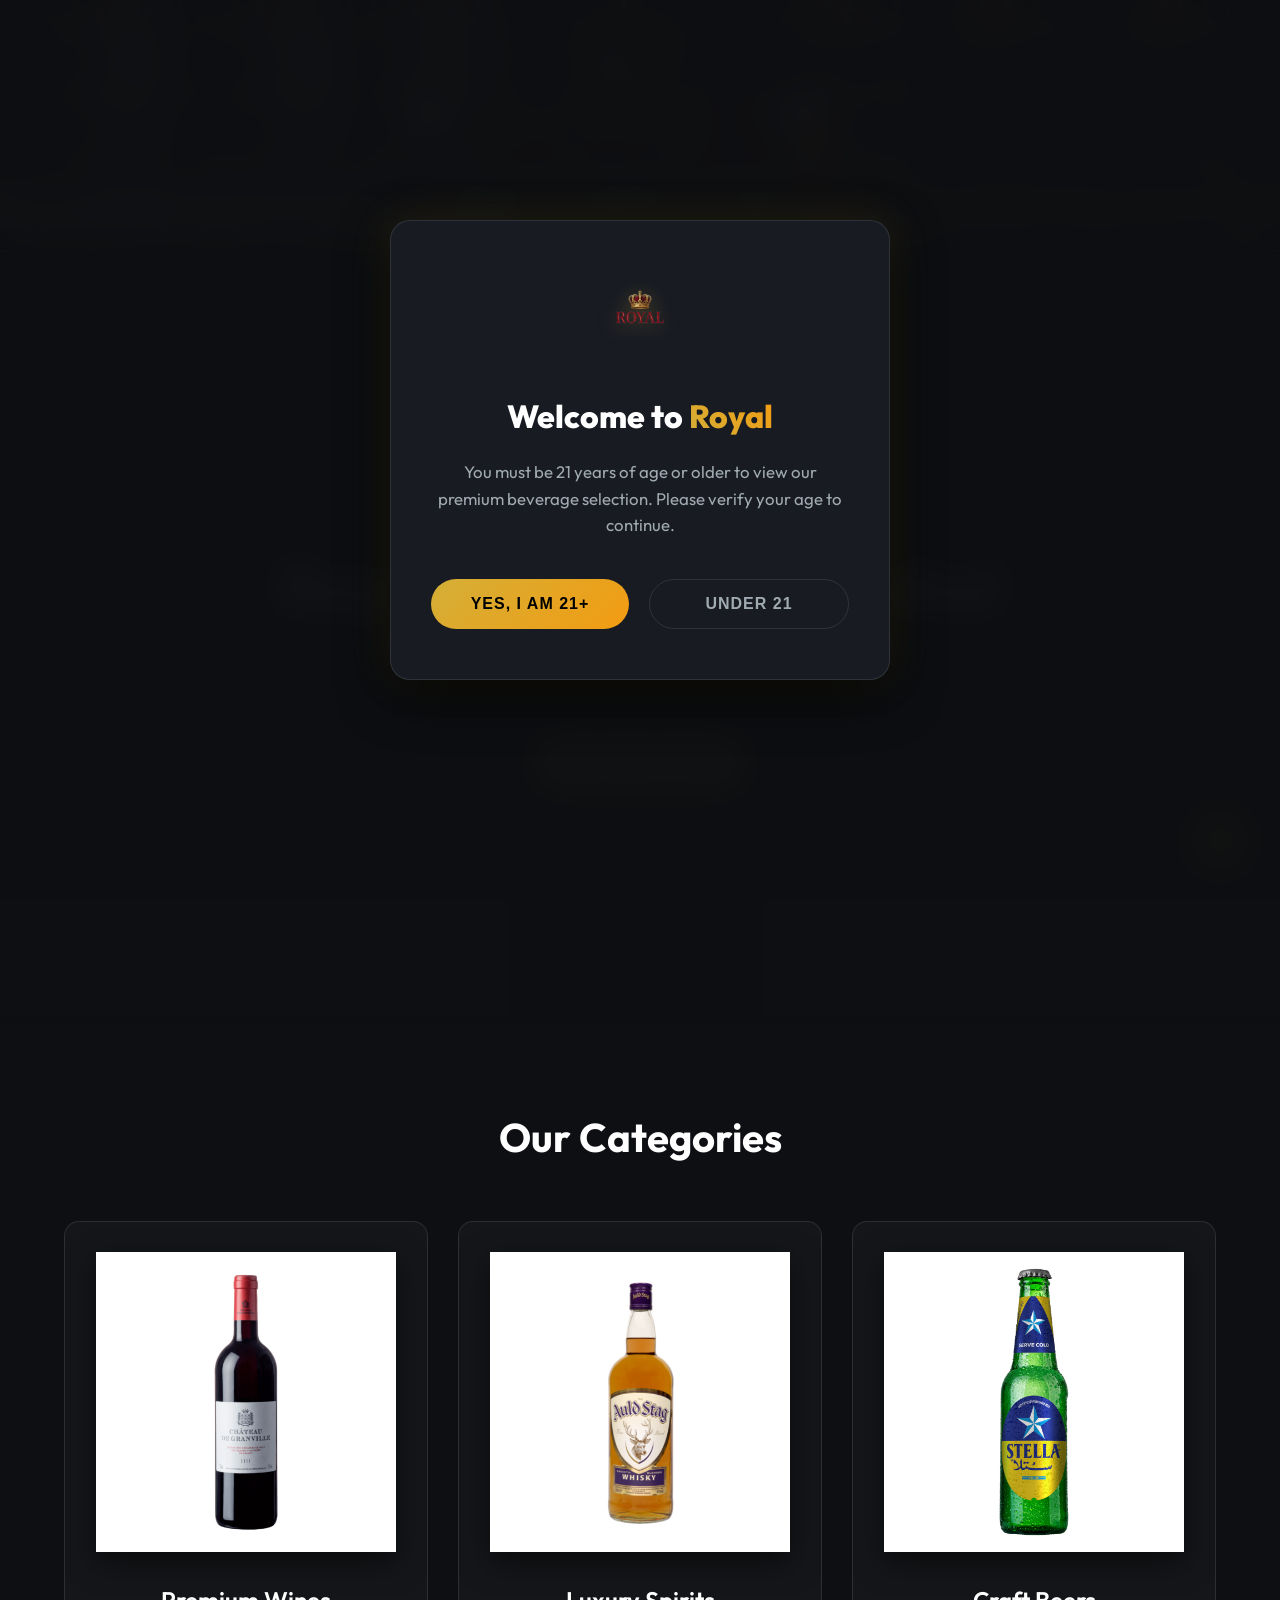
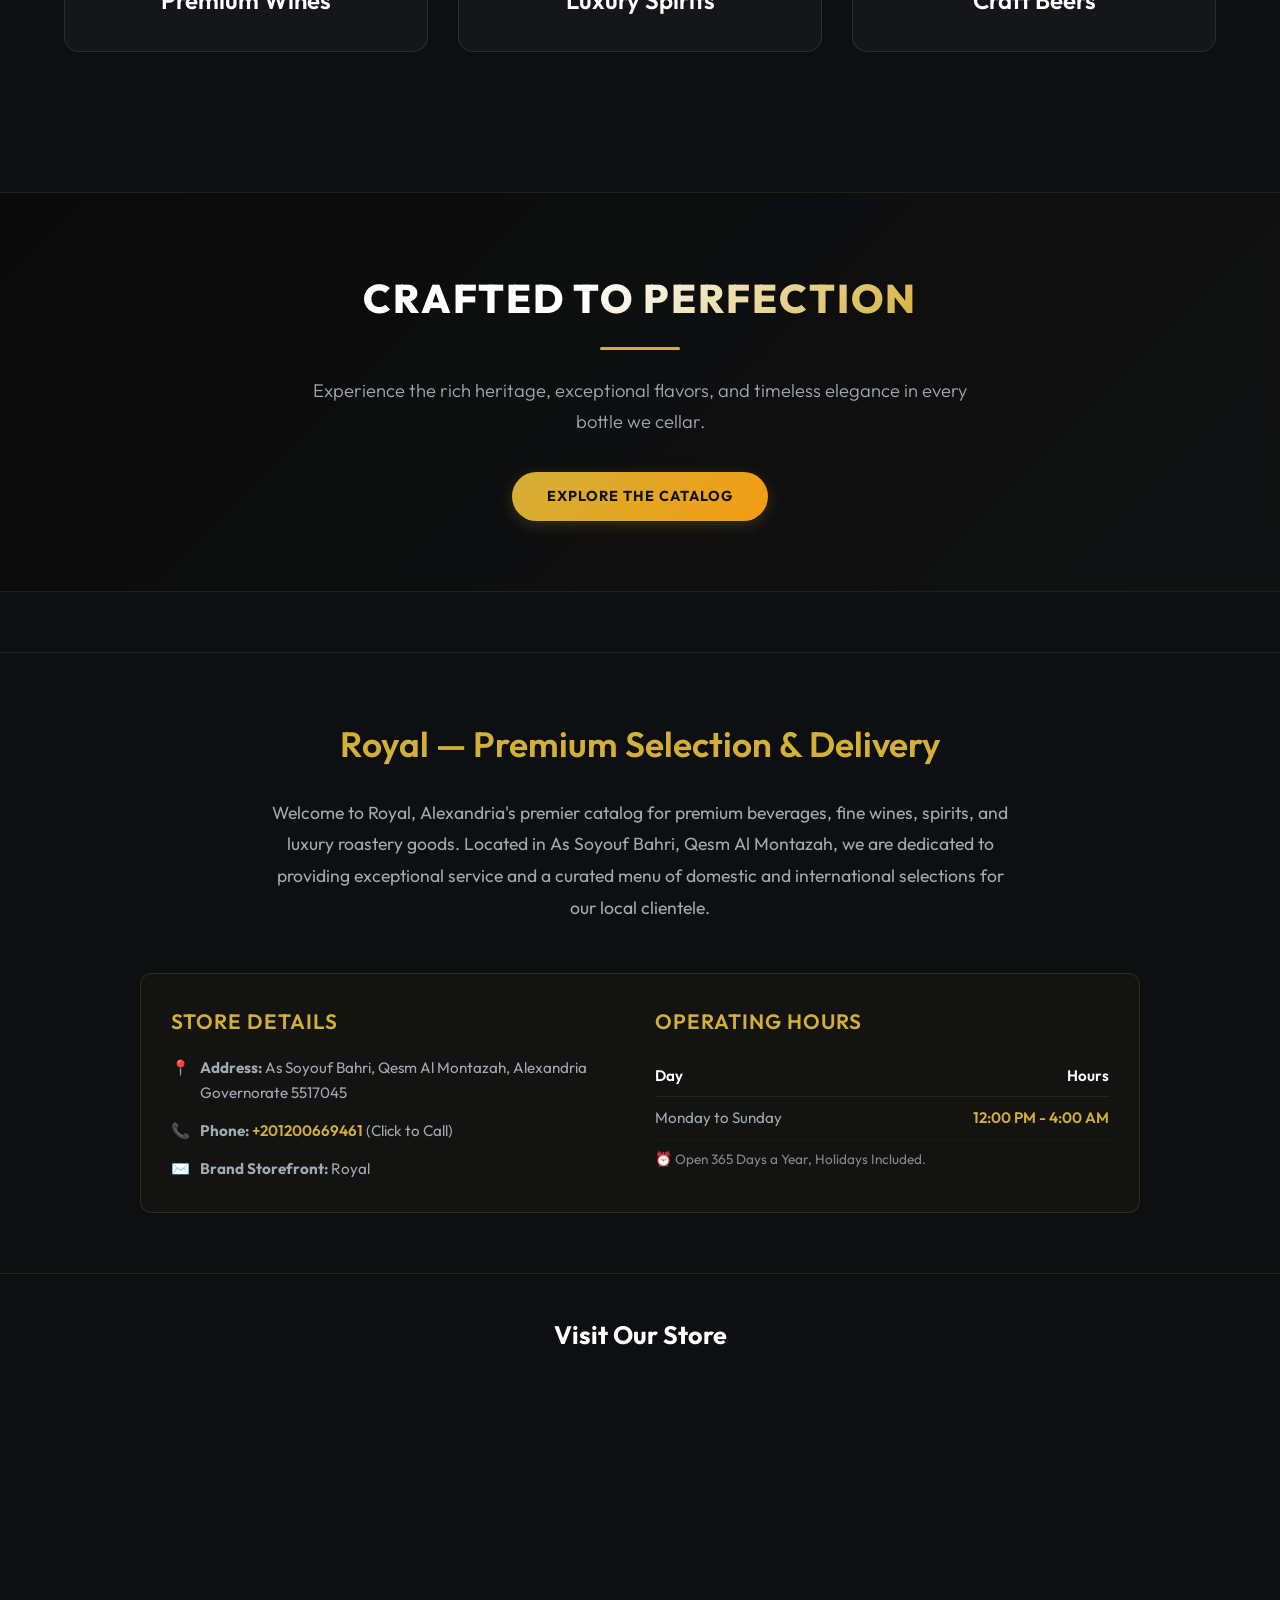
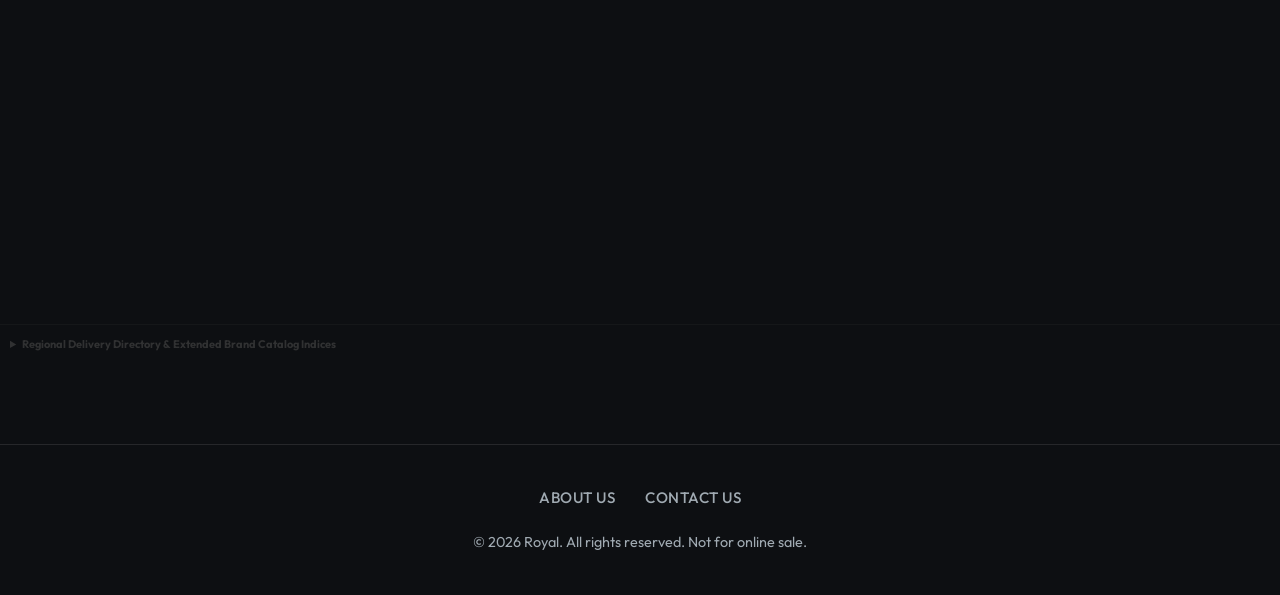
==== commit dfea4712: "style: Simplify hero H1 heading to 'Royal - Premium Alcohol' for cleaner premium presentation" ====
--- a/index.html
+++ b/index.html
@@ -92,7 +92,7 @@
                 <div class="slide slide-3"></div>
             </div>
             <div class="hero-content">
-                <h1>Royal - Premium Alcohol retail monopoly in As Soyouf Bahri</h1>
+                <h1>Royal - Premium Alcohol</h1>
                 <p>Explore our curated collection of premium wines, spirits, and beers from around the world.</p>
                 <a href="catalog.html" class="btn-primary">View Catalog</a>
             </div>
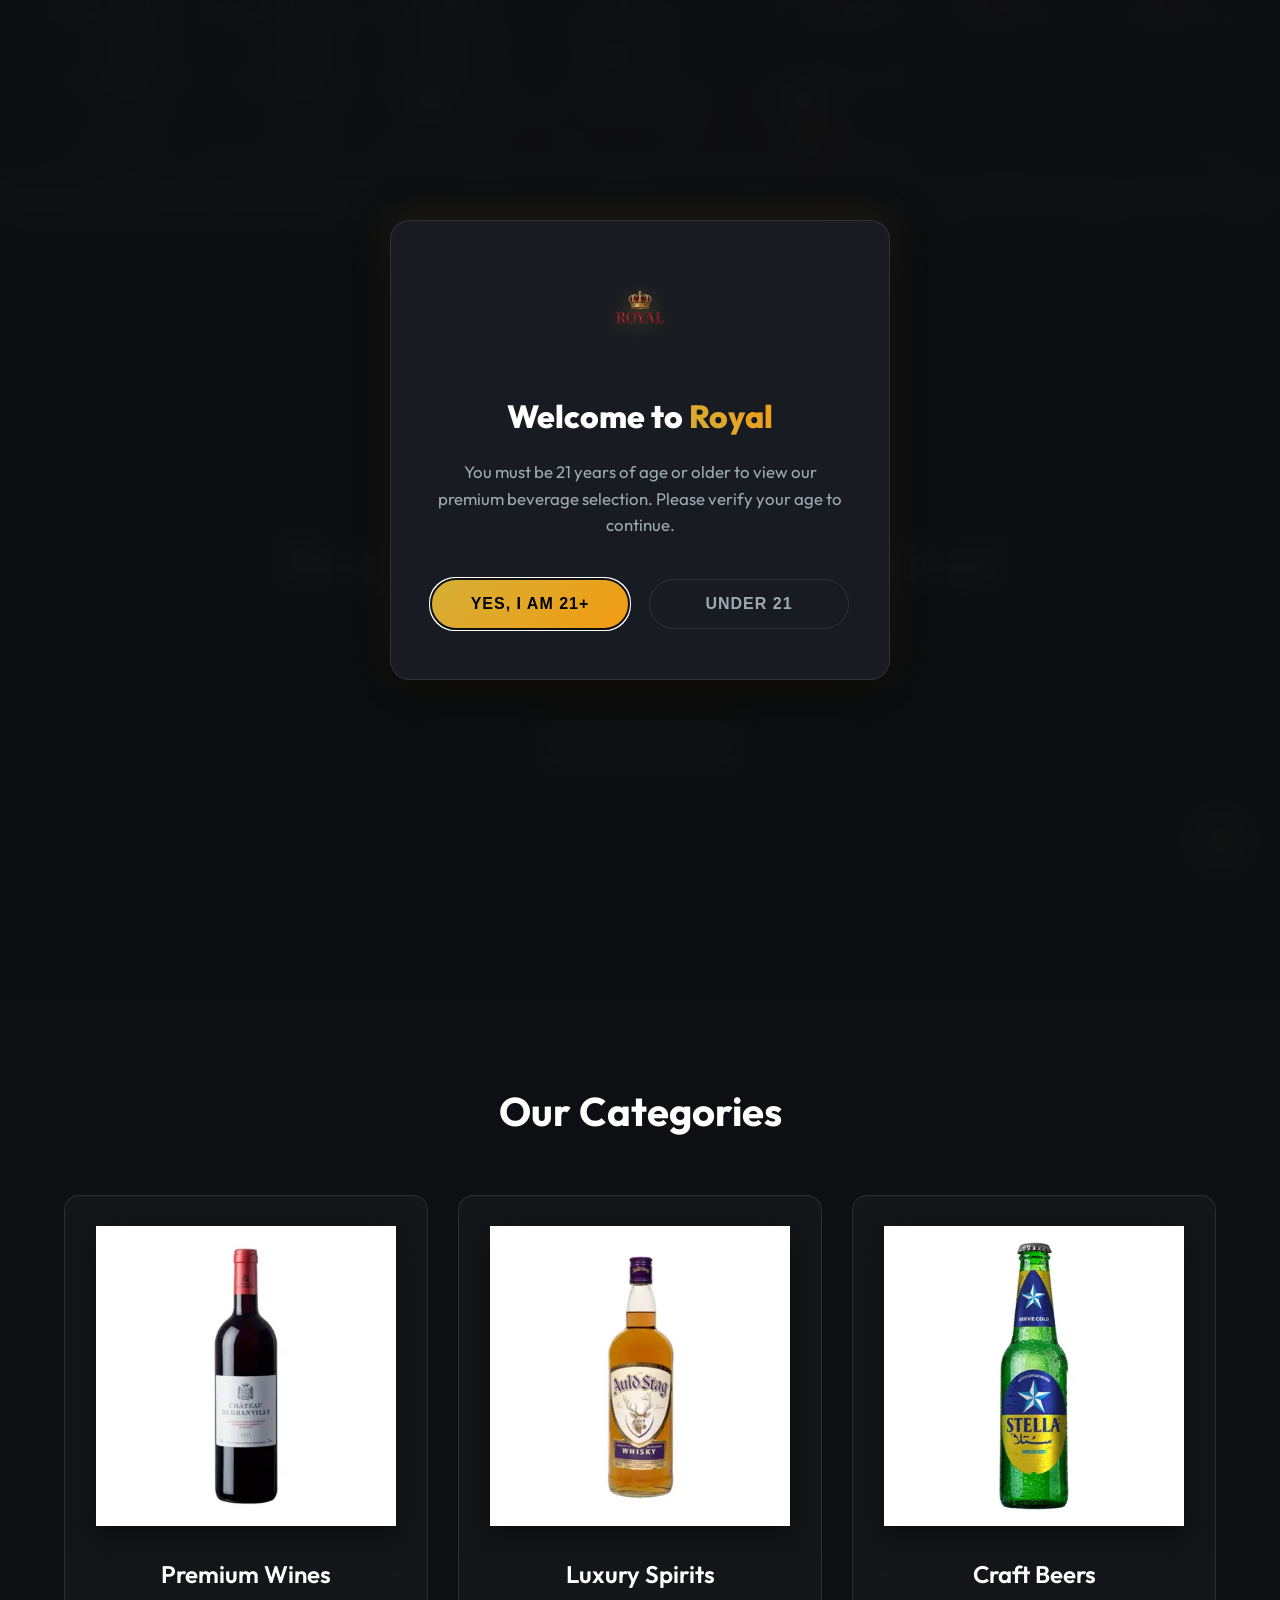
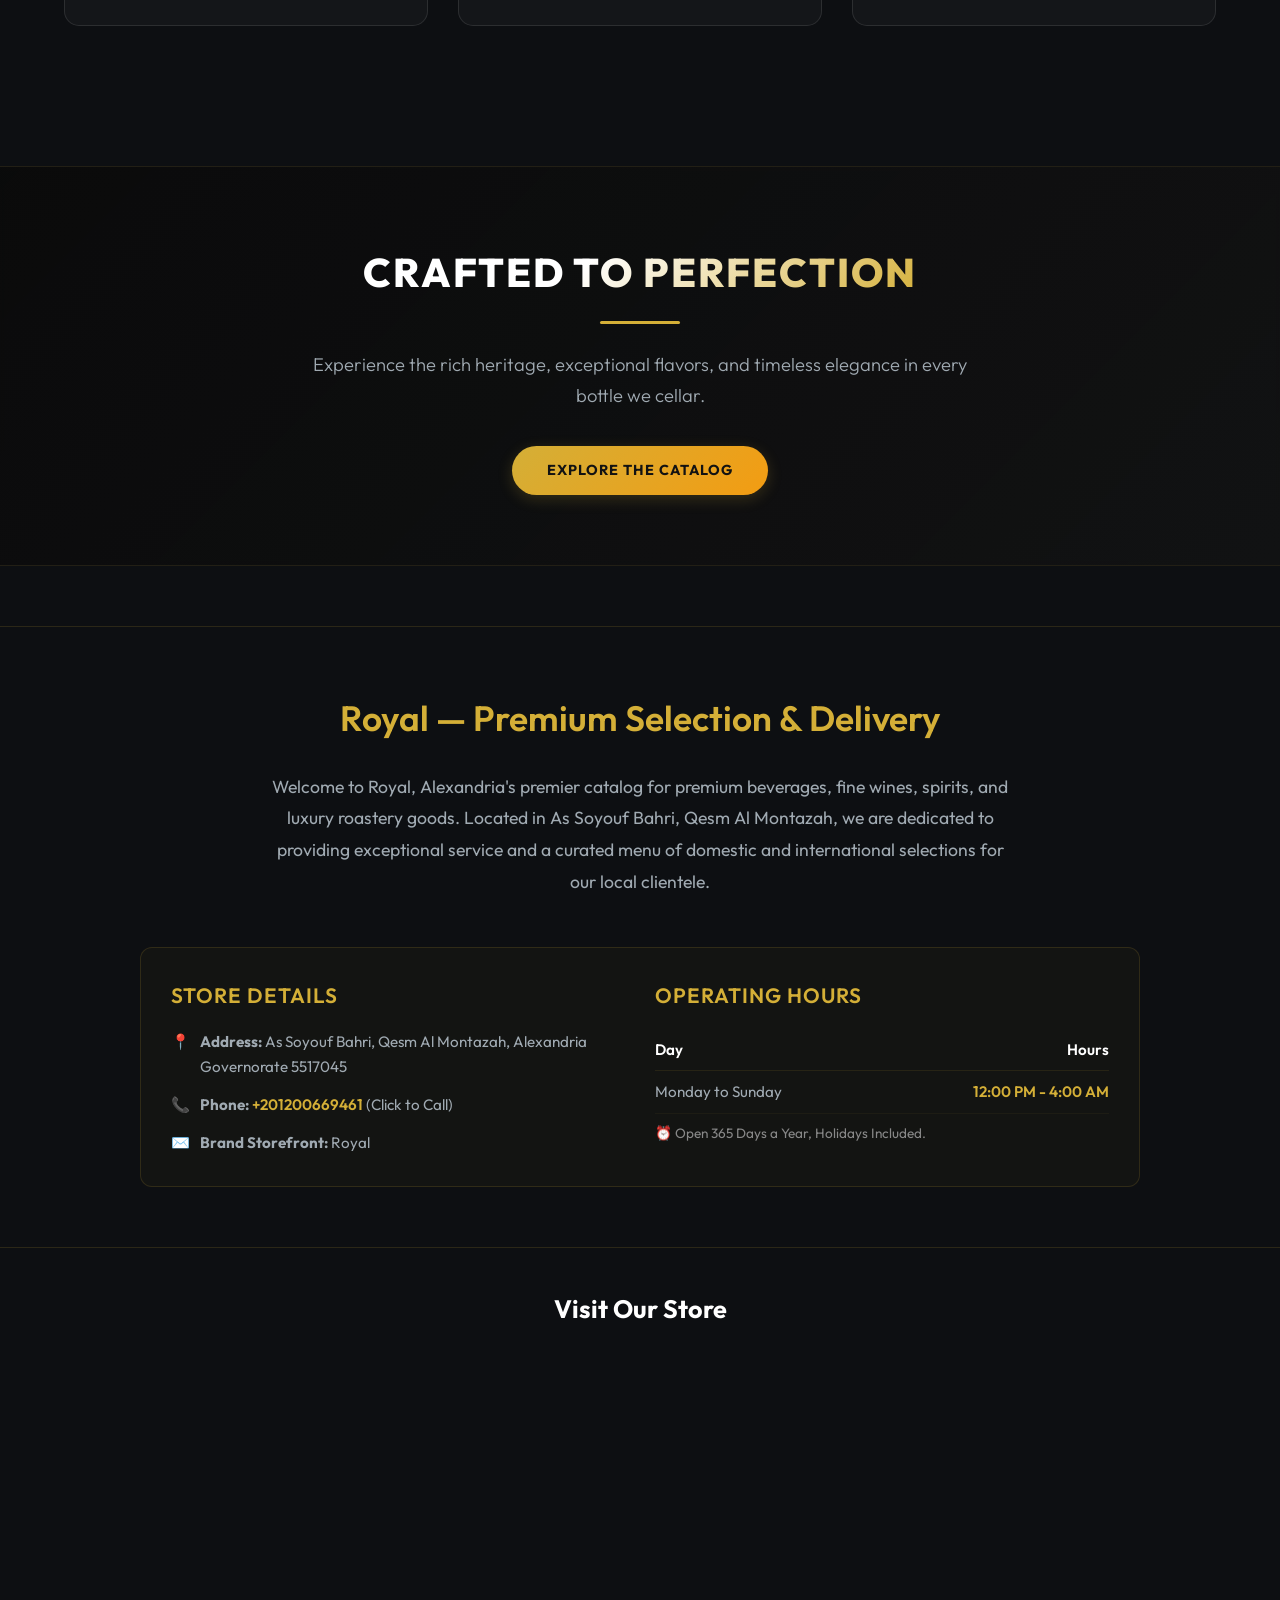
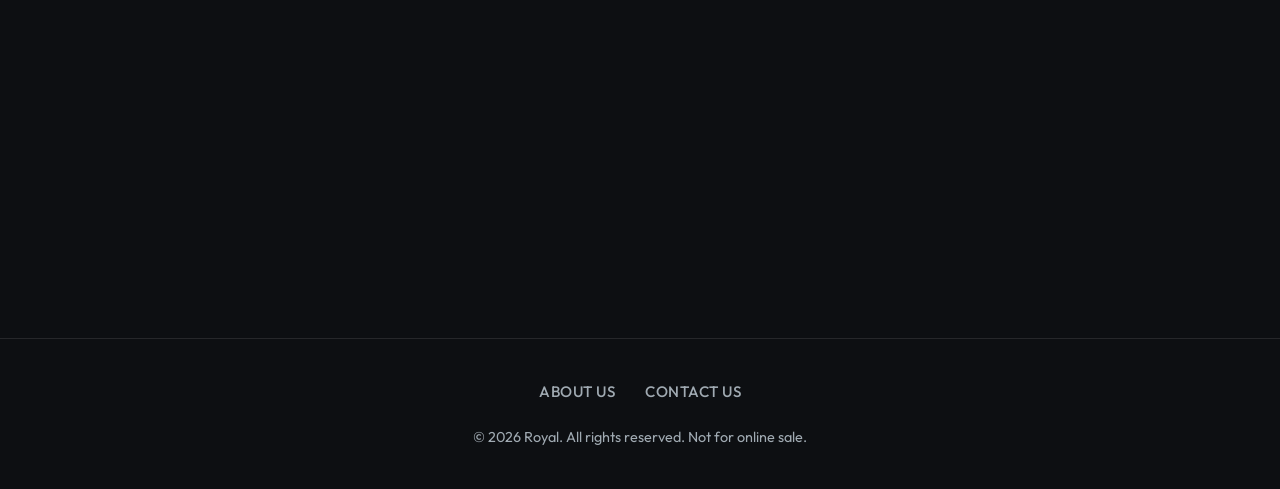
==== commit b9102106: "Optimize beverage catalog assets, styling, and inject Google Search Console verification" ====
--- a/index.html
+++ b/index.html
@@ -1,18 +1,21 @@
 <!DOCTYPE html>
+
 <html lang="en">
 <head>
-    <meta charset="UTF-8">
-    <meta name="viewport" content="width=device-width, initial-scale=1.0">
-    <title>Royal | Alcohol retail monopoly in Alexandria</title>
-    <meta name="description" content="Visit Royal in As Soyouf Bahri, Alexandria for your premium beverage needs. As a leading Alcohol retail monopoly, we offer fine wines, spirits, and craft beers with dedicated services.">
-    <meta property="og:title" content="Royal | Alcohol retail monopoly in Alexandria">
-    <meta property="og:description" content="Visit Royal in As Soyouf Bahri, Alexandria for your premium beverage needs. As a leading Alcohol retail monopoly, we offer fine wines, spirits, and craft beers with dedicated services.">
-    <meta property="og:image" content="https://rasenrengan.github.io/beverage-catalog/images/logo.png">
-    <meta property="og:url" content="https://rasenrengan.github.io/beverage-catalog/">
-    <meta name="keywords" content="Liquor store, Alcohol retail monopoly, Wine store, Spirits shop, Beer distributor, Wine and spirits shop, Premium liquor boutique, Local bottle shop, Off-license shop, Duty free shop, Imported beverage store, Boutique wine seller, Craft beer outlet, Tobacco store, Premium smoke shop, Cigar lounge inventory, Vape shop near me, E-cigarette retailer, Premium roastery, Nuts and snacks shop, Gourmet snack market, Convenience store, Late night retail store, Alcohol boutique, Beverage warehouse, محل خمور, محل مشروبات كحولية, بيع تمور ومكسرات, محمصة تسالي, محل سجائر وتطباخ, معرض مشروبات, متجر ويسكي ونبيذ, Cheers shop alternative, Drinkies style shop, Alcohol shop near me, Nearest liquor outlet, Premium beverage vendor, Local wine merchant, Craft brewery collection, High-end spirit retailer, Import snack depot, Luxury tobacco dealer, Specialized drink center, Retail alcohol supplier, Neighborhood bottle shop, Exclusive vintage cellar, Local smoke distributor, Roastery and beverage hub, Elite drink boutique, Urban bottle depot, As Soyouf Bahri, Qesm Al Montazah, Alexandria Governorate, Sidi Beshr, Sidi Bishr Tram, Sidi Beshr El Bahari, Miami Alexandria, Khaled Ibn El Walid street, Asafra, El Mandara, Al Montazah Palace zone, Abu Qir, El Soyof, Smouha, Smouha business district, Kafr Abdu, Sidi Gaber, Sidi Gaber station area, Roushdy, Gleem, Gleem beach area, San Stefano, Sporting, Stanley, Stanley Bridge neighborhood, Cleopatra, Ibrahimia, Azarita, University of Alexandria district, Mahatet El Raml, Raml Station downtown, El Manshiyya, El Atareen, El Gomrok, Moharam Bek, El Dekheila, Agami, Hanoville, Bitash, الإسكندرية, سيدي بشر, ميامي الإسكندرية, العصافرة, المندرة, المنتزه, أبو قير, السيوف بحري, سموحة, كفر عبده, سيدي جابر, رشدي, جليم, سان ستيفانو, سبورتنج, ستانلي, كليوباترا, الإبراهيمية, محطة الرمل, المنشية, العجمي, 24/7 delivery Alexandria, Late night home delivery, Fast drink delivery Sidi Beshr, Midnight snack delivery, Express beverage dispatch, Home delivery alcohol Alexandria, Quick phone order delivery, 24 hour convenience dispatch, Instant roastery delivery, Tobacco home delivery Alexandria, Late night hosting supplies, Fast ice cube delivery, Mixers and soda delivery, Cold drinks fast delivery, Weekend party delivery service, تليفون دليفري سيدي بشر, توصيل مكسرات ومقرمشات, خدمة توصيل ٢٤ ساعة, دليفري مشروبات الإسكندرية, طلبات خدمة منازل سيدي بشر, Same day bottle delivery, Contactless beverage drop-off, On-demand liquor delivery, Direct storefront dispatch, VIP home delivery service, Fast response delivery line, Prompt snack delivery, Scheduled catering delivery, Local district courier service, Alexandria beach delivery hotline, Late night drink runner, Overnight delivery Alexandria, Speed beverage courier, Neighborhood delivery network, Top-tier logistics delivery, Quick-turnaround retail dispatch, 24-7 retail fulfillment, Midnight courier service, Premium delivery fleet, Immediate checkout delivery, Alexandria coastline delivery, Doorstep retail delivery, Premium snack courier, Fast-track order execution, Priority delivery routing, Central Alexandria speed delivery, East Alexandria express delivery, Main street courier dispatch, Instant cart delivery, Quick-response shop delivery, Premium fine wines, Luxury imported spirits, Craft beers Egypt, Red wine collection, Crisp white wines, Sparking wine bottles, Rose wine selection, Blended scotch whisky, Single malt whiskey, Premium vodka brands, Botanical dry gin, Aged dark rum, White rum mixers, Imported silver tequila, Gold tequila shots, Premium aperitifs, Herbal liqueurs, Triple sec and curaçao, Cold lager beers, Local premium pilsner, Strong dark ale, Non-alcoholic malt beverages, Flavored cider bottles, Cocktail base ingredients, Classic vermouth sweet, Dry vermouth for martinis, Cognac and brandy selection, Single-estate vintage wines, Imported authentic champagne, نبيذ فاخر الإسكندرية, ويسكي مستورد, فودكا ممتازة, بيرة كرافت, مشروبات روحية فاخرة, زجاجات نبيذ أحمر, تشكيلة مشروبات الحفلات, Alcoholic sparkling seltzers, Premium bourbon selection, Tennessee sour mash whiskey, Authentic Mexican mezcal, Traditional aniseed arak, Premium dessert wines, Light body summer beers, Full-bodied red wines, Oak-aged spirit reserve, Export-strength premium beers, International beverage menu, High-end cocktail spirits, Distilled premium spirits, Quality fermented beverages, Limited edition bottle stock, Top-shelf liquor cabinet, Well-known global spirits, Rare vintage bottle find, Exclusive liquor presentation, Standard bar stock essentials, Smooth drinking single malts, Triple-distilled vodka smooth, Traditional botanical recipe gin, Premium dark sugar cane rum, Refined agave blue tequila, Infused specialty spirits, Ice cold canned beers, Premium microbrew selection, Gourmet table wines, High-end hospitality alcohol, Fine dining wine supply, Traditional European wines, South American wine imports, Local Egyptian beverage varieties, Refreshing cold spirit mixers, Curated bottle selection, Premium bar cart stock, Connoisseur whiskey collection, Ultra-premium vodka selection, Small-batch gin botanical, Aged reserve brandy cellar, Premium sparkling wine toast, Hand-selected wine inventory, Elegant presentation gift bottles, Premium roastery goods, Roasted salted cashews, Luxury roasted pistachios, Smoked almonds Alexandria, Raw health nut mixes, Gourmet hazelnut stock, Toasted premium seeds, Extra-quality Egyptian roastery, Spicy snack crackers, International potato chips, Imported luxury chocolates, Premium cocktail mixers, Tonic water cans, Ginger ale bottle pack, Club soda multipacks, Fresh energy drinks, Premium crystal glassware, Cocktail shakers and tools, Large party ice bags, Crushed ice supply near me, High-end smoking accessories, Filtered premium cigarettes, Imported Cuban cigar selection, Elegant wood humidor storage, Premium e-liquid salt nic, Pod modification accessories, High-grade roastery kernels, Selected nut assortments, Freshly packaged salted nuts, Roasted macadamia nuts premium, Barbecue flavored snacks, Carbonated beverage mixers, Low-calorie tonic waters, Premium sparkling water bottles, Hand-cut cocktail ice chunks, Premium party snack catering, Luxury retail lifestyle goods, High-end checkout counters snacks, Royal store catalog highlights, premium vodka delivery, dry gin botanical, blended scotch whiskey, imported tequila silver, aged dark rum, local craft beer, premium white wine, vintage red wine, sparkling champagne bottles, ice cold lager cans, cocktail mixers and spirits, وير مكسرات وتمور, Stella Lager, Sakara Gold, Sakara King 10%, Meister Max 8%, Luxor Classic Lager, Luxor Weizen, Desperados Egypt, Heineken Egypt, SOL Bottle, Omar Khayyam Red, Omar Khayyam White, Omar Khayyam Rose, Shahrazade Red Wine, Shahrazade White, Grand Marquis Cabernet Sauvignon, Grand Marquis Pinot Blanc, Beausoleil d'Egypte Syrah, Beausoleil Merlot, Chateau de Grandville, Castello Di Trevi, Cape Bay Merlot, Cape Bay Chardonnay, Obelisk Red, Obelisk White, Obelisk Rosetta Rose, Aida Valmont Sparkling White, Jardin du Nil, Cru des Ptolemees, Baila Red Wine, Chateau Byblos, ID Vodka Blue40, ID Vodka Black50, Devlin Blended Whiskey, Black Rhino Whisky, Cubana Rum Smooth, Cubana Rum Gold, Harry's Premium Gin, Swan Premium Vodka, Malvado Tequila Silver, Malvado Tequila Gold, Mosaic Vodka Bartender Edition, Mosaic Gin, Mosaic Whisky, Mosaic Rum White, Mosaic Cognac Style, Mosaic Ouzo, Arak Kesrouan, Skinos Mastiha Spirit, ID Edge, ID Double Edge Energy 10%, ID Double Edge Peach, ID Double Edge Watermelon, ID XXX Cherry 15%, ID XXX Watermelon, ID XXXX Mango 20%, Blue40 Freeze Sky Colada, Blue40 Freeze Pink Berry, Blue40 Freeze Original Lemon, Butler's Gin Lime 15%, Butler's Lemon Mint 10%, Butler's XXXX Lemon Mint 20%">
-    <link href="https://fonts.googleapis.com/css2?family=Outfit:wght@300;400;600;800&display=swap" rel="stylesheet">
-    <link rel="stylesheet" href="css/style.css">
-    <script type="application/ld+json">
+<meta charset="utf-8"/>
+<meta content="width=device-width, initial-scale=1.0" name="viewport"/>
+<title>Royal | Alcohol retail monopoly in Alexandria</title>
+<meta content="Visit Royal in As Soyouf Bahri, Alexandria for your premium beverage needs. As a leading Alcohol retail monopoly, we offer fine wines, spirits, and craft beers with dedicated services." name="description"/>
+<meta content="Royal | Alcohol retail monopoly in Alexandria" property="og:title"/>
+<meta content="Visit Royal in As Soyouf Bahri, Alexandria for your premium beverage needs. As a leading Alcohol retail monopoly, we offer fine wines, spirits, and craft beers with dedicated services." property="og:description"/>
+<meta content="https://rasenrengan.github.io/beverage-catalog/images/logo.webp" property="og:image"/>
+<meta content="https://rasenrengan.github.io/beverage-catalog/" property="og:url"/>
+<meta content="Liquor store, Alcohol retail monopoly, Wine store, Spirits shop, Beer distributor, Wine and spirits shop, Premium liquor boutique, Local bottle shop, Off-license shop, Duty free shop, Imported beverage store, Boutique wine seller, Craft beer outlet, Tobacco store, Premium smoke shop, Cigar lounge inventory, Vape shop near me, E-cigarette retailer, Premium roastery, Nuts and snacks shop, Gourmet snack market, Convenience store, Late night retail store, Alcohol boutique, Beverage warehouse, محل خمور, محل مشروبات كحولية, بيع تمور ومكسرات, محمصة تسالي, محل سجائر وتطباخ, معرض مشروبات, متجر ويسكي ونبيذ, Cheers shop alternative, Drinkies style shop, Alcohol shop near me, Nearest liquor outlet, Premium beverage vendor, Local wine merchant, Craft brewery collection, High-end spirit retailer, Import snack depot, Luxury tobacco dealer, Specialized drink center, Retail alcohol supplier, Neighborhood bottle shop, Exclusive vintage cellar, Local smoke distributor, Roastery and beverage hub, Elite drink boutique, Urban bottle depot, As Soyouf Bahri, Qesm Al Montazah, Alexandria Governorate, Sidi Beshr, Sidi Bishr Tram, Sidi Beshr El Bahari, Miami Alexandria, Khaled Ibn El Walid street, Asafra, El Mandara, Al Montazah Palace zone, Abu Qir, El Soyof, Smouha, Smouha business district, Kafr Abdu, Sidi Gaber, Sidi Gaber station area, Roushdy, Gleem, Gleem beach area, San Stefano, Sporting, Stanley, Stanley Bridge neighborhood, Cleopatra, Ibrahimia, Azarita, University of Alexandria district, Mahatet El Raml, Raml Station downtown, El Manshiyya, El Atareen, El Gomrok, Moharam Bek, El Dekheila, Agami, Hanoville, Bitash, الإسكندرية, سيدي بشر, ميامي الإسكندرية, العصافرة, المندرة, المنتزه, أبو قير, السيوف بحري, سموحة, كفر عبده, سيدي جابر, رشدي, جليم, سان ستيفانو, سبورتنج, ستانلي, كليوباترا, الإبراهيمية, محطة الرمل, المنشية, العجمي, 24/7 delivery Alexandria, Late night home delivery, Fast drink delivery Sidi Beshr, Midnight snack delivery, Express beverage dispatch, Home delivery alcohol Alexandria, Quick phone order delivery, 24 hour convenience dispatch, Instant roastery delivery, Tobacco home delivery Alexandria, Late night hosting supplies, Fast ice cube delivery, Mixers and soda delivery, Cold drinks fast delivery, Weekend party delivery service, تليفون دليفري سيدي بشر, توصيل مكسرات ومقرمشات, خدمة توصيل ٢٤ ساعة, دليفري مشروبات الإسكندرية, طلبات خدمة منازل سيدي بشر, Same day bottle delivery, Contactless beverage drop-off, On-demand liquor delivery, Direct storefront dispatch, VIP home delivery service, Fast response delivery line, Prompt snack delivery, Scheduled catering delivery, Local district courier service, Alexandria beach delivery hotline, Late night drink runner, Overnight delivery Alexandria, Speed beverage courier, Neighborhood delivery network, Top-tier logistics delivery, Quick-turnaround retail dispatch, 24-7 retail fulfillment, Midnight courier service, Premium delivery fleet, Immediate checkout delivery, Alexandria coastline delivery, Doorstep retail delivery, Premium snack courier, Fast-track order execution, Priority delivery routing, Central Alexandria speed delivery, East Alexandria express delivery, Main street courier dispatch, Instant cart delivery, Quick-response shop delivery, Premium fine wines, Luxury imported spirits, Craft beers Egypt, Red wine collection, Crisp white wines, Sparking wine bottles, Rose wine selection, Blended scotch whisky, Single malt whiskey, Premium vodka brands, Botanical dry gin, Aged dark rum, White rum mixers, Imported silver tequila, Gold tequila shots, Premium aperitifs, Herbal liqueurs, Triple sec and curaçao, Cold lager beers, Local premium pilsner, Strong dark ale, Non-alcoholic malt beverages, Flavored cider bottles, Cocktail base ingredients, Classic vermouth sweet, Dry vermouth for martinis, Cognac and brandy selection, Single-estate vintage wines, Imported authentic champagne, نبيذ فاخر الإسكندرية, ويسكي مستورد, فودكا ممتازة, بيرة كرافت, مشروبات روحية فاخرة, زجاجات نبيذ أحمر, تشكيلة مشروبات الحفلات, Alcoholic sparkling seltzers, Premium bourbon selection, Tennessee sour mash whiskey, Authentic Mexican mezcal, Traditional aniseed arak, Premium dessert wines, Light body summer beers, Full-bodied red wines, Oak-aged spirit reserve, Export-strength premium beers, International beverage menu, High-end cocktail spirits, Distilled premium spirits, Quality fermented beverages, Limited edition bottle stock, Top-shelf liquor cabinet, Well-known global spirits, Rare vintage bottle find, Exclusive liquor presentation, Standard bar stock essentials, Smooth drinking single malts, Triple-distilled vodka smooth, Traditional botanical recipe gin, Premium dark sugar cane rum, Refined agave blue tequila, Infused specialty spirits, Ice cold canned beers, Premium microbrew selection, Gourmet table wines, High-end hospitality alcohol, Fine dining wine supply, Traditional European wines, South American wine imports, Local Egyptian beverage varieties, Refreshing cold spirit mixers, Curated bottle selection, Premium bar cart stock, Connoisseur whiskey collection, Ultra-premium vodka selection, Small-batch gin botanical, Aged reserve brandy cellar, Premium sparkling wine toast, Hand-selected wine inventory, Elegant presentation gift bottles, Premium roastery goods, Roasted salted cashews, Luxury roasted pistachios, Smoked almonds Alexandria, Raw health nut mixes, Gourmet hazelnut stock, Toasted premium seeds, Extra-quality Egyptian roastery, Spicy snack crackers, International potato chips, Imported luxury chocolates, Premium cocktail mixers, Tonic water cans, Ginger ale bottle pack, Club soda multipacks, Fresh energy drinks, Premium crystal glassware, Cocktail shakers and tools, Large party ice bags, Crushed ice supply near me, High-end smoking accessories, Filtered premium cigarettes, Imported Cuban cigar selection, Elegant wood humidor storage, Premium e-liquid salt nic, Pod modification accessories, High-grade roastery kernels, Selected nut assortments, Freshly packaged salted nuts, Roasted macadamia nuts premium, Barbecue flavored snacks, Carbonated beverage mixers, Low-calorie tonic waters, Premium sparkling water bottles, Hand-cut cocktail ice chunks, Premium party snack catering, Luxury retail lifestyle goods, High-end checkout counters snacks, Royal store catalog highlights, premium vodka delivery, dry gin botanical, blended scotch whiskey, imported tequila silver, aged dark rum, local craft beer, premium white wine, vintage red wine, sparkling champagne bottles, ice cold lager cans, cocktail mixers and spirits, وير مكسرات وتمور, Stella Lager, Sakara Gold, Sakara King 10%, Meister Max 8%, Luxor Classic Lager, Luxor Weizen, Desperados Egypt, Heineken Egypt, SOL Bottle, Omar Khayyam Red, Omar Khayyam White, Omar Khayyam Rose, Shahrazade Red Wine, Shahrazade White, Grand Marquis Cabernet Sauvignon, Grand Marquis Pinot Blanc, Beausoleil d'Egypte Syrah, Beausoleil Merlot, Chateau de Grandville, Castello Di Trevi, Cape Bay Merlot, Cape Bay Chardonnay, Obelisk Red, Obelisk White, Obelisk Rosetta Rose, Aida Valmont Sparkling White, Jardin du Nil, Cru des Ptolemees, Baila Red Wine, Chateau Byblos, ID Vodka Blue40, ID Vodka Black50, Devlin Blended Whiskey, Black Rhino Whisky, Cubana Rum Smooth, Cubana Rum Gold, Harry's Premium Gin, Swan Premium Vodka, Malvado Tequila Silver, Malvado Tequila Gold, Mosaic Vodka Bartender Edition, Mosaic Gin, Mosaic Whisky, Mosaic Rum White, Mosaic Cognac Style, Mosaic Ouzo, Arak Kesrouan, Skinos Mastiha Spirit, ID Edge, ID Double Edge Energy 10%, ID Double Edge Peach, ID Double Edge Watermelon, ID XXX Cherry 15%, ID XXX Watermelon, ID XXXX Mango 20%, Blue40 Freeze Sky Colada, Blue40 Freeze Pink Berry, Blue40 Freeze Original Lemon, Butler's Gin Lime 15%, Butler's Lemon Mint 10%, Butler's XXXX Lemon Mint 20%" name="keywords"/>
+<link crossorigin="" href="https://fonts.googleapis.com" rel="preconnect"/>
+<link crossorigin="" href="https://fonts.gstatic.com" rel="preconnect"/>
+<link href="https://fonts.googleapis.com/css2?family=Outfit:wght@300;400;600;800&amp;display=swap" media="print" onload="this.media='all'" rel="stylesheet"/>
+<link href="css/style.css" rel="stylesheet">
+<script type="application/ld+json">
 {
   "@context": "https://schema.org",
   "@type": "LiquorStore",
@@ -67,137 +70,117 @@
   ]
 }
 </script>
-</head>
+</link></head>
 <body>
-    <div class="global-banner">
-        <img src="images/banner.png" alt="Royal Storefront banner - premium wines, luxury spirits, and craft beers local catalog Alexandria" title="Royal Premium Wine, Beers, & Spirits Delivery banner">
-    </div>
-    <header class="navbar" title="Royal - late night home delivery navbar catalog search">
-        <div class="logo"><a href="index.html"><img src="images/logo.png" alt="Royal Store logo - elite liquor store and alcohol retail monopoly in As Soyouf Bahri, Qesm Al Montazah, Alexandria" title="Royal Brand Logo"></a></div>
-        <nav>
-            <a href="index.html" class="active">Home</a>
-            <a href="catalog.html">Catalog</a>
-        </nav>
-        <div class="nav-search">
-            <input type="text" id="global-search-input" placeholder="Search products...">
-            <button id="global-search-btn">🔍</button>
-        </div>
-    </header>
-
-    <main title="Royal - late night 24/7 delivery alcohol retail monopoly and premium liquor boutique in Alexandria Governorate">
-        <section class="hero" title="Taste the Excellence - premium alcohol delivery and select bottle shop catalog hero">
-            <div class="hero-slideshow">
-                <div class="slide slide-1"></div>
-                <div class="slide slide-2"></div>
-                <div class="slide slide-3"></div>
-            </div>
-            <div class="hero-content">
-                <h1>Royal - Premium Alcohol</h1>
-                <p>Explore our curated collection of premium wines, spirits, and beers from around the world.</p>
-                <a href="catalog.html" class="btn-primary">View Catalog</a>
-            </div>
-        </section>
-
-        <section class="featured-categories" title="Our Categories - red wine collection, premium vodka delivery, and luxury imported spirits">
-            <h2>Our Categories</h2>
-            <div class="category-grid">
-                <a href="catalog.html?category=Wine" class="category-card" title="Explore premium red wine, crisp white wines, and sparkling champagne bottles">
-                    <img src="images/wine/red/Chateau de Grandville Red Wine 750ml.png" alt="Chateau de Grandville - premium white wine, rose wine selection, and local Egyptian wines like Omar Khayyam Red and Shahrazade Red Wine at Royal" title="Premium Wines Selection">
-                    <h3>Premium Wines</h3>
-                </a>
-                <a href="catalog.html?category=Spirits" class="category-card" title="Explore luxury imported spirits, premium vodka brands, dry gin botanical, and blended scotch whiskey">
-                    <img src="images/spirit/Whiskey/Auld Stag Whisky 750 ml.png" alt="Auld Stag Whisky - premium dry gin botanical, blended scotch whiskey, imported tequila silver, and local Egyptian spirits like ID Vodka Blue40 and Cubana Rum Gold at Royal" title="Luxury Spirits Selection">
-                    <h3>Luxury Spirits</h3>
-                </a>
-                <a href="catalog.html?category=Beer" class="category-card" title="Explore craft beers Egypt, ice cold lager cans, and local premium pilsners">
-                    <img src="images/Beers/Stella 330ml Bottle.png" alt="Stella Lager - local premium craft beer, ice cold lager cans, and Egyptian beers like Sakara Gold and Meister Max 8% at Royal" title="Craft Beers Selection">
-                    <h3>Craft Beers</h3>
-                </a>
-            </div>
-        </section>
-
-        <!-- Parallax Divider Section -->
-        <section class="parallax-section" title="Crafted to Perfection - exclusive vintage cellar, premium aperitifs, and luxury hosting snack platters">
-            <div class="parallax-overlay"></div>
-            <div class="parallax-content">
-                <h2>Crafted to Perfection</h2>
-                <div class="parallax-divider"></div>
-                <p>Experience the rich heritage, exceptional flavors, and timeless elegance in every bottle we cellar.</p>
-                <a href="catalog.html" class="btn-primary">Explore The Catalog</a>
-            </div>
-        </section>
-
-        <!-- Dynamic Store Info & Local SEO Area Section -->
-        <section class="store-info-section" title="Royal - store details, local roastery, smoking accessories, and late night 24/7 delivery services in Alexandria Governorate" style="padding: 60px 5%; background: var(--bg-dark); border-top: 1px solid rgba(212, 175, 55, 0.15); border-bottom: 1px solid rgba(212, 175, 55, 0.15); color: var(--text-main); font-family: 'Outfit', sans-serif;">
-            <div style="max-width: 800px; margin: 0 auto; text-align: center; line-height: 1.8;">
-                <h2 style="color: var(--accent); font-size: 2.2rem; margin-bottom: 20px; font-weight: 600;">Royal — Premium Selection & Delivery</h2>
-                <p style="color: var(--text-muted); font-size: 1.1rem; max-width: 750px; margin: 0 auto;">Welcome to Royal, Alexandria's premier catalog for premium beverages, fine wines, spirits, and luxury roastery goods. Located in As Soyouf Bahri, Qesm Al Montazah, we are dedicated to providing exceptional service and a curated menu of domestic and international selections for our local clientele.</p>
-            </div>
-
-            <!-- Official NAP (Name, Address, Phone) & Operating Hours Table -->
-            <div style="max-width: 1000px; margin: 50px auto 0 auto; background: rgba(212, 175, 55, 0.03); border: 1px solid rgba(212, 175, 55, 0.15); border-radius: 12px; padding: 30px; text-align: left; display: grid; grid-template-columns: repeat(auto-fit, minmax(280px, 1fr)); gap: 30px; align-items: start;">
-                <div>
-                    <h3 style="color: var(--accent); font-size: 1.3rem; margin-bottom: 15px; text-transform: uppercase; letter-spacing: 1px; font-weight: 600;">Store Details</h3>
-                    <ul style="list-style: none; padding: 0; margin: 0; color: var(--text-muted); font-size: 0.95rem;">
-                        <li style="margin-bottom: 12px; display: flex; align-items: flex-start; gap: 10px;">
-                            <span style="color: var(--accent);">📍</span> 
-                            <span><strong>Address:</strong> As Soyouf Bahri, Qesm Al Montazah, Alexandria Governorate 5517045</span>
-                        </li>
-                        <li style="margin-bottom: 12px; display: flex; align-items: center; gap: 10px;">
-                            <span style="color: var(--accent);">📞</span> 
-                            <span><strong>Phone:</strong> <a href="tel:+201200669461" style="color: var(--accent); text-decoration: none; font-weight: 600; transition: color 0.3s ease;">+201200669461</a> (Click to Call)</span>
-                        </li>
-                        <li style="display: flex; align-items: center; gap: 10px;">
-                            <span style="color: var(--accent);">✉️</span> 
-                            <span><strong>Brand Storefront:</strong> Royal</span>
-                        </li>
-                    </ul>
-                </div>
-                <div>
-                    <h3 style="color: var(--accent); font-size: 1.3rem; margin-bottom: 15px; text-transform: uppercase; letter-spacing: 1px; font-weight: 600;">Operating Hours</h3>
-                    <table style="width: 100%; border-collapse: collapse; color: var(--text-muted); font-size: 0.95rem;">
-                        <tr style="border-bottom: 1px solid rgba(212, 175, 55, 0.1); font-weight: bold; color: var(--text-main);">
-                            <th style="text-align: left; padding: 8px 0; font-weight: 600;">Day</th>
-                            <th style="text-align: right; padding: 8px 0; font-weight: 600;">Hours</th>
-                        </tr>
-                        <tr style="border-bottom: 1px solid rgba(212, 175, 55, 0.05);">
-                            <td style="padding: 8px 0;">Monday to Sunday</td>
-                            <td style="text-align: right; padding: 8px 0; color: var(--accent); font-weight: 600;">12:00 PM - 4:00 AM</td>
-                        </tr>
-                        <tr>
-                            <td style="padding: 8px 0; font-size: 0.85rem; color: #888;" colspan="2">⏰ Open 365 Days a Year, Holidays Included.</td>
-                        </tr>
-                    </table>
-                </div>
-            </div>
-        </section>
-
-        <section class="store-map" title="Visit our physical showroom in As Soyouf Bahri, Qesm Al Montazah, Alexandria" style="text-align: center; padding: 40px 5%;">
-            <h2>Visit Our Store</h2>
-            <div class="map-container" style="margin-top: 20px; border-radius: 15px; overflow: hidden; display: inline-block; max-width: 100%;">
-                <iframe src="https://www.google.com/maps/embed?pb=!1m18!1m12!1m3!1d3410.817789523098!2d29.974973576268635!3d31.253467074337383!2m3!1f0!2f0!3f0!3m2!1i1024!2i768!4f13.1!3m3!1m2!1s0x14f5daca7acd63cd%3A0xd421b89ae57f11f0!2sRoyal!5e0!3m2!1sen!2seg!4v1779259730750!5m2!1sen!2seg" width="100%" height="450" style="border:0; max-width: 800px; width: 100vw;" allowfullscreen="" loading="lazy" referrerpolicy="no-referrer-when-downgrade"></iframe>
-            </div>
-        </section>
-    </main>
-
-<section id="site-seo-directory" style="background: transparent; padding: 10px; font-size: 11px; opacity: 0.65; border-top: 1px solid rgba(255,255,255,0.05); margin-top: 40px;">
-  <details style="color: #666; cursor: pointer;">
-    <summary style="font-weight: bold; color: #444;">Regional Delivery Directory & Extended Brand Catalog Indices</summary>
-    <div style="padding-top: 10px; line-height: 1.6;">
-      <p><strong>Primary Areas Served:</strong> As Soyouf Bahri, Qesm Al Montazah, Alexandria Governorate, Sidi Beshr, Sidi Bishr Tram, Sidi Beshr El Bahari, Miami Alexandria, Khaled Ibn El Walid street, Asafra, El Mandara, Al Montazah Palace zone, Abu Qir, El Soyof, Smouha, Smouha business district, Kafr Abdu, Sidi Gaber, Sidi Gaber station area, Roushdy, Gleem, Gleem beach area, San Stefano, Sporting, Stanley, Stanley Bridge neighborhood, Cleopatra, Ibrahimia, Azarita, University of Alexandria district, Mahatet El Raml, Raml Station downtown, El Manshiyya, El Atareen, El Gomrok, Moharam Bek, El Dekheila, Agami, Hanoville, Bitash, الإسكندرية, سيدي بشر, ميامي الإسكندرية, العصافرة, المندرة, المنتزه, أبو قير, السيوف بحري, سموحة, كفر عبده, سيدي جابر, رشدي, جليم, سان ستيفانو, سبورتنج, ستانلي, كليوباترا, الإبراهيمية, محطة الرمل, المنشية, العجمي.</p>
-      <p><strong>Domestic & Local Portfolio Indexes:</strong> Stella Lager, Sakara Gold, Sakara King 10%, Meister Max 8%, Luxor Classic Lager, Luxor Weizen, Desperados Egypt, Heineken Egypt, SOL Bottle, Omar Khayyam Red, Omar Khayyam White, Omar Khayyam Rose, Shahrazade Red Wine, Shahrazade White, Grand Marquis Cabernet Sauvignon, Grand Marquis Pinot Blanc, Beausoleil d'Egypte Syrah, Beausoleil Merlot, Chateau de Grandville, Castello Di Trevi, Cape Bay Merlot, Cape Bay Chardonnay, Obelisk Red, Obelisk White, Obelisk Rosetta Rose, Aida Valmont Sparkling White, Jardin du Nil, Cru des Ptolemees, Baila Red Wine, Chateau Byblos, ID Vodka Blue40, ID Vodka Black50, Devlin Blended Whiskey, Black Rhino Whisky, Cubana Rum Smooth, Cubana Rum Gold, Harry's Premium Gin, Swan Premium Vodka, Malvado Tequila Silver, Malvado Tequila Gold, Mosaic Vodka Bartender Edition, Mosaic Gin, Mosaic Whisky, Mosaic Rum White, Mosaic Cognac Style, Mosaic Ouzo, Arak Kesrouan, Skinos Mastiha Spirit, ID Edge, ID Double Edge Energy 10%, ID Double Edge Peach, ID Double Edge Watermelon, ID XXX Cherry 15%, ID XXX Watermelon, ID XXXX Mango 20%, Blue40 Freeze Sky Colada, Blue40 Freeze Pink Berry, Blue40 Freeze Original Lemon, Butler's Gin Lime 15%, Butler's Lemon Mint 10%, Butler's XXXX Lemon Mint 20%.</p>
-    </div>
-  </details>
+<div class="global-banner">
+<img alt="Royal Premium Beverages Storefront Banner" height="224" src="images/banner.webp" title="Royal Storefront Banner" width="1024"/>
+</div>
+<header class="navbar">
+<div class="logo"><a href="index.html"><img alt="Royal Store logo - elite liquor store and alcohol retail monopoly in As Soyouf Bahri, Qesm Al Montazah, Alexandria" height="500" src="images/logo.webp" title="Royal Brand Logo" width="500"/></a></div>
+<nav>
+<a class="active" href="index.html">Home</a>
+<a href="catalog.html">Catalog</a>
+<a href="blog.html">Journal</a>
+</nav>
+<form action="catalog.html" class="nav-search" id="global-search-form" method="GET" role="search"><label class="sr-only" for="global-search-input">Search products</label><input aria-autocomplete="list" aria-controls="search-autocomplete-dropdown" autocomplete="off" id="global-search-input" name="search" placeholder="Search products..." type="search"/><button aria-label="Submit Search" id="global-search-btn" type="submit">🔍</button></form>
+</header>
+<main>
+<section class="hero">
+<div class="hero-slideshow">
+<div class="slide slide-1"></div>
+<div class="slide slide-2"></div>
+<div class="slide slide-3"></div>
+</div>
+<div class="hero-content">
+<h1>Royal - Premium Alcohol</h1>
+<p>Explore our curated collection of premium wines, spirits, and beers from around the world.</p>
+<a class="btn-primary" href="catalog.html">View Catalog</a>
+</div>
 </section>
-
-    <footer title="Royal Storefront footer copyright notice and terms">
-        <div class="footer-links">
-            <a href="about.html">About Us</a>
-            <a href="contact.html">Contact Us</a>
-        </div>
-        <p>&copy; 2026 Royal. All rights reserved. Not for online sale.</p>
-    </footer>
-
-    <script src="js/app.js"></script>
+<section class="featured-categories">
+<h2>Our Categories</h2>
+<div class="category-grid">
+<a class="category-card" href="catalog.html?category=Wine">
+<img alt="Premium Wine Selection at Royal" height="400" src="images/wine/red/Chateau de Grandville Red Wine 750ml.webp" width="400"/>
+<h3>Premium Wines</h3>
+</a>
+<a class="category-card" href="catalog.html?category=Spirits">
+<img alt="Luxury Spirits Selection at Royal" height="400" src="images/spirit/Whiskey/Auld Stag Whisky 750 ml.webp" width="400"/>
+<h3>Luxury Spirits</h3>
+</a>
+<a class="category-card" href="catalog.html?category=Beer">
+<img alt="Local and Imported Beers at Royal" height="400" src="images/Beers/Stella 330ml Bottle.webp" width="400"/>
+<h3>Craft Beers</h3>
+</a>
+</div>
+</section>
+<!-- Parallax Divider Section -->
+<section class="parallax-section">
+<div class="parallax-overlay"></div>
+<div class="parallax-content">
+<h2>Crafted to Perfection</h2>
+<div class="parallax-divider"></div>
+<p>Experience the rich heritage, exceptional flavors, and timeless elegance in every bottle we cellar.</p>
+<a class="btn-primary" href="catalog.html">Explore The Catalog</a>
+</div>
+</section>
+<!-- Dynamic Store Info & Local SEO Area Section -->
+<section class="store-info-section" style="padding: 60px 5%; background: var(--bg-dark); border-top: 1px solid rgba(212, 175, 55, 0.15); border-bottom: 1px solid rgba(212, 175, 55, 0.15); color: var(--text-main); font-family: 'Outfit', sans-serif;">
+<div style="max-width: 800px; margin: 0 auto; text-align: center; line-height: 1.8;">
+<h2 style="color: var(--accent); font-size: 2.2rem; margin-bottom: 20px; font-weight: 600;">Royal — Premium Selection &amp; Delivery</h2>
+<p style="color: var(--text-muted); font-size: 1.1rem; max-width: 750px; margin: 0 auto;">Welcome to Royal, Alexandria's premier catalog for premium beverages, fine wines, spirits, and luxury roastery goods. Located in As Soyouf Bahri, Qesm Al Montazah, we are dedicated to providing exceptional service and a curated menu of domestic and international selections for our local clientele.</p>
+</div>
+<!-- Official NAP (Name, Address, Phone) & Operating Hours Table -->
+<div style="max-width: 1000px; margin: 50px auto 0 auto; background: rgba(212, 175, 55, 0.03); border: 1px solid rgba(212, 175, 55, 0.15); border-radius: 12px; padding: 30px; text-align: left; display: grid; grid-template-columns: repeat(auto-fit, minmax(280px, 1fr)); gap: 30px; align-items: start;">
+<div>
+<h3 style="color: var(--accent); font-size: 1.3rem; margin-bottom: 15px; text-transform: uppercase; letter-spacing: 1px; font-weight: 600;">Store Details</h3>
+<ul style="list-style: none; padding: 0; margin: 0; color: var(--text-muted); font-size: 0.95rem;">
+<li style="margin-bottom: 12px; display: flex; align-items: flex-start; gap: 10px;">
+<span style="color: var(--accent);">📍</span>
+<span><strong>Address:</strong> As Soyouf Bahri, Qesm Al Montazah, Alexandria Governorate 5517045</span>
+</li>
+<li style="margin-bottom: 12px; display: flex; align-items: center; gap: 10px;">
+<span style="color: var(--accent);">📞</span>
+<span><strong>Phone:</strong> <a href="tel:+201200669461" style="color: var(--accent); text-decoration: none; font-weight: 600; transition: color 0.3s ease;">+201200669461</a> (Click to Call)</span>
+</li>
+<li style="display: flex; align-items: center; gap: 10px;">
+<span style="color: var(--accent);">✉️</span>
+<span><strong>Brand Storefront:</strong> Royal</span>
+</li>
+</ul>
+</div>
+<div>
+<h3 style="color: var(--accent); font-size: 1.3rem; margin-bottom: 15px; text-transform: uppercase; letter-spacing: 1px; font-weight: 600;">Operating Hours</h3>
+<table style="width: 100%; border-collapse: collapse; color: var(--text-muted); font-size: 0.95rem;">
+<tr style="border-bottom: 1px solid rgba(212, 175, 55, 0.1); font-weight: bold; color: var(--text-main);">
+<th style="text-align: left; padding: 8px 0; font-weight: 600;">Day</th>
+<th style="text-align: right; padding: 8px 0; font-weight: 600;">Hours</th>
+</tr>
+<tr style="border-bottom: 1px solid rgba(212, 175, 55, 0.05);">
+<td style="padding: 8px 0;">Monday to Sunday</td>
+<td style="text-align: right; padding: 8px 0; color: var(--accent); font-weight: 600;">12:00 PM - 4:00 AM</td>
+</tr>
+<tr>
+<td colspan="2" style="padding: 8px 0; font-size: 0.85rem; color: #888;">⏰ Open 365 Days a Year, Holidays Included.</td>
+</tr>
+</table>
+</div>
+</div>
+</section>
+<section class="store-map" style="text-align: center; padding: 40px 5%;">
+<h2>Visit Our Store</h2>
+<div class="map-container" style="margin-top: 20px; border-radius: 15px; overflow: hidden; display: inline-block; max-width: 100%;">
+<iframe allowfullscreen="" height="450" loading="lazy" referrerpolicy="no-referrer-when-downgrade" src="https://www.google.com/maps/embed?pb=!1m18!1m12!1m3!1d3410.817789523098!2d29.974973576268635!3d31.253467074337383!2m3!1f0!2f0!3f0!3m2!1i1024!2i768!4f13.1!3m3!1m2!1s0x14f5daca7acd63cd%3A0xd421b89ae57f11f0!2sRoyal!5e0!3m2!1sen!2seg!4v1779259730750!5m2!1sen!2seg" style="border:0; max-width: 800px; width: 100vw;" title="Google Maps location of Royal store in Alexandria" width="100%"></iframe>
+</div>
+</section>
+</main>
+<footer>
+<div class="footer-links">
+<a href="about.html">About Us</a>
+<a href="contact.html">Contact Us</a>
+</div>
+<p>© 2026 Royal. All rights reserved. Not for online sale.</p>
+</footer>
+<script src="js/app.js"></script>
 </body>
 </html>
--- a/css/style.css
+++ b/css/style.css
@@ -110,10 +110,9 @@
     opacity: 0;
     animation: fadeSlide 15s infinite;
 }
-
-.slide-1 { background-image: url('../images/slide1.png'); animation-delay: 0s; }
-.slide-2 { background-image: url('../images/slide2.png'); animation-delay: 5s; }
-.slide-3 { background-image: url('../images/slide3.png'); animation-delay: 10s; }
+.slide-1 { background-image: url('../images/slide1.webp'); animation-delay: 0s; }
+.slide-2 { background-image: url('../images/slide2.webp'); animation-delay: 5s; }
+.slide-3 { background-image: url('../images/slide3.webp'); animation-delay: 10s; }
 
 @keyframes fadeSlide {
     0% { opacity: 0; transform: scale(1.0); }
@@ -531,7 +530,26 @@
     }
     
     .products-grid {
-        grid-template-columns: repeat(auto-fill, minmax(200px, 1fr));
+        grid-template-columns: repeat(2, 1fr);
+        gap: 15px;
+    }
+    
+    .products-grid .product-card {
+        padding: 12px;
+        border-radius: 10px;
+    }
+    
+    .products-grid .product-card img {
+        height: 160px;
+    }
+    
+    .products-grid .product-card h3 {
+        font-size: 0.95rem;
+        margin-top: 8px;
+    }
+    
+    .products-grid .product-card .price {
+        font-size: 1.05rem;
     }
     
     .contact-container {
@@ -1250,3 +1268,17 @@
     }
 }
 
+/* Visually Hidden Utility for Accessibility */
+.sr-only {
+    position: absolute;
+    width: 1px;
+    height: 1px;
+    padding: 0;
+    margin: -1px;
+    overflow: hidden;
+    clip: rect(0, 0, 0, 0);
+    white-space: nowrap;
+    border: 0;
+}
+
+
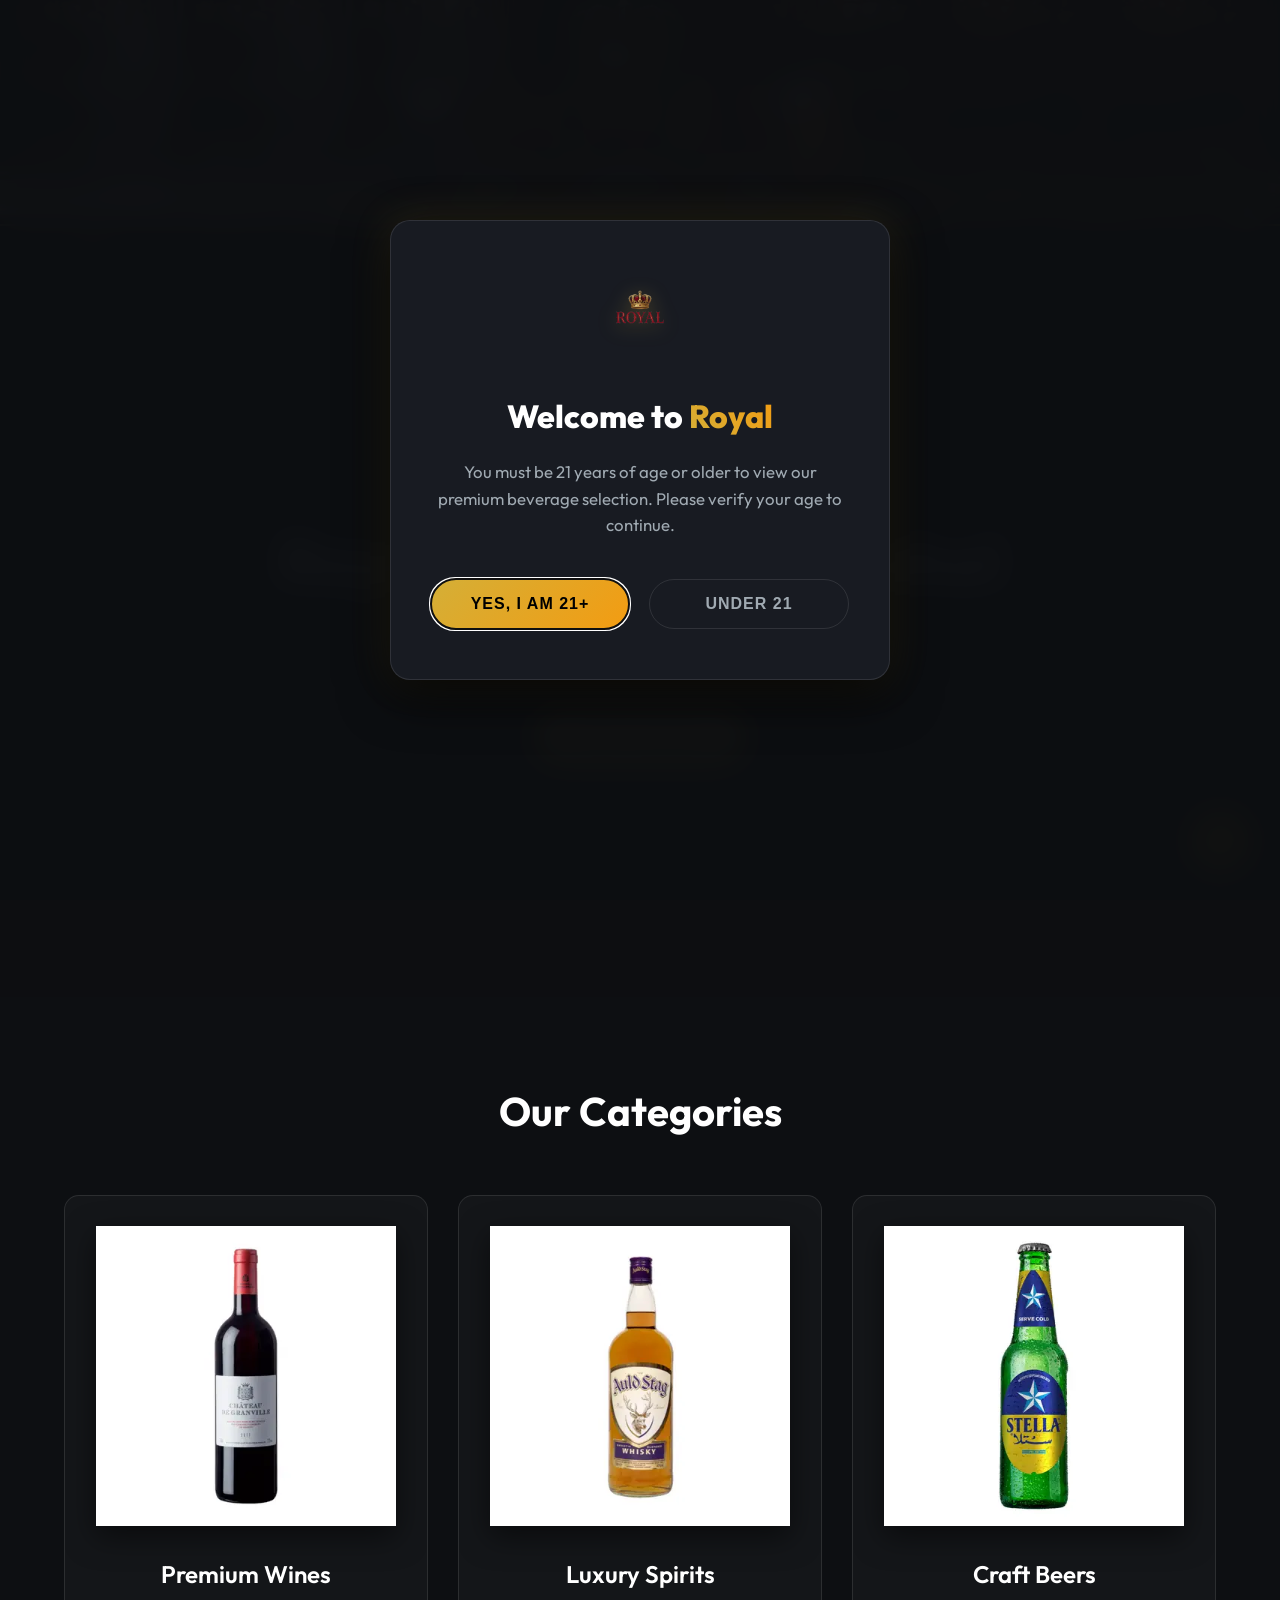
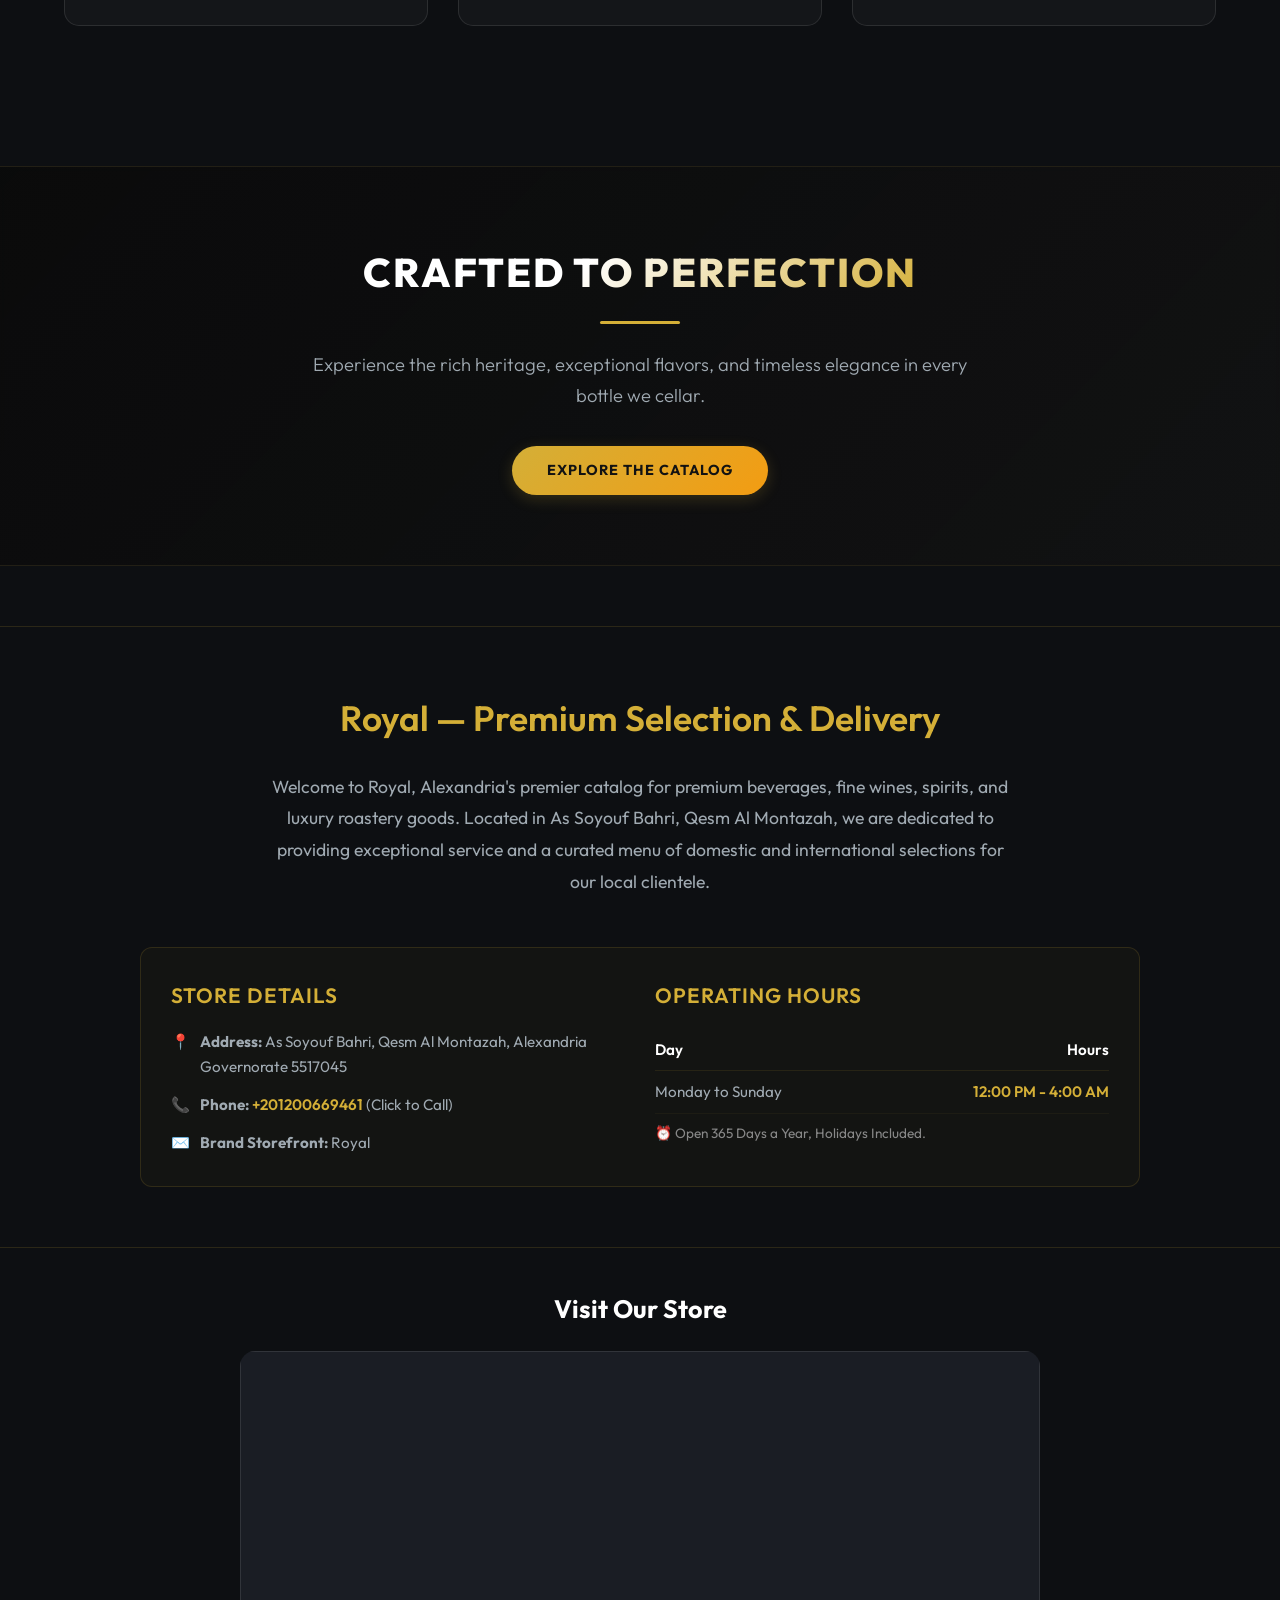
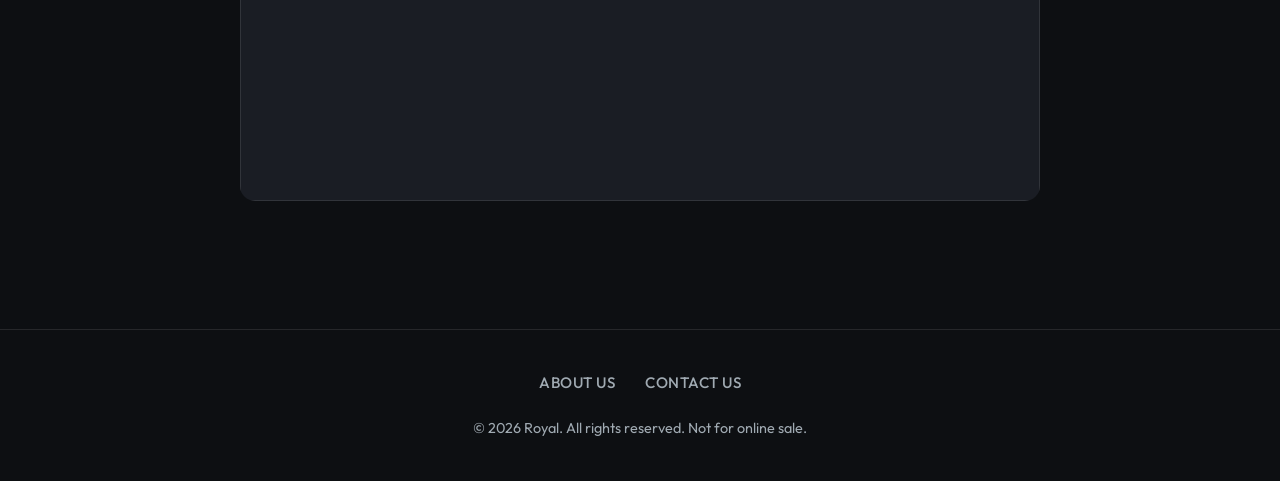
==== commit 009305a1: "perf: preload LCP hero image and lazy-load Google Maps iframe" ====
--- a/index.html
+++ b/index.html
@@ -11,6 +11,7 @@
 <meta content="https://rasenrengan.github.io/beverage-catalog/images/logo.webp" property="og:image"/>
 <meta content="https://rasenrengan.github.io/beverage-catalog/" property="og:url"/>
 <meta content="Liquor store, Alcohol retail monopoly, Wine store, Spirits shop, Beer distributor, Wine and spirits shop, Premium liquor boutique, Local bottle shop, Off-license shop, Duty free shop, Imported beverage store, Boutique wine seller, Craft beer outlet, Tobacco store, Premium smoke shop, Cigar lounge inventory, Vape shop near me, E-cigarette retailer, Premium roastery, Nuts and snacks shop, Gourmet snack market, Convenience store, Late night retail store, Alcohol boutique, Beverage warehouse, محل خمور, محل مشروبات كحولية, بيع تمور ومكسرات, محمصة تسالي, محل سجائر وتطباخ, معرض مشروبات, متجر ويسكي ونبيذ, Cheers shop alternative, Drinkies style shop, Alcohol shop near me, Nearest liquor outlet, Premium beverage vendor, Local wine merchant, Craft brewery collection, High-end spirit retailer, Import snack depot, Luxury tobacco dealer, Specialized drink center, Retail alcohol supplier, Neighborhood bottle shop, Exclusive vintage cellar, Local smoke distributor, Roastery and beverage hub, Elite drink boutique, Urban bottle depot, As Soyouf Bahri, Qesm Al Montazah, Alexandria Governorate, Sidi Beshr, Sidi Bishr Tram, Sidi Beshr El Bahari, Miami Alexandria, Khaled Ibn El Walid street, Asafra, El Mandara, Al Montazah Palace zone, Abu Qir, El Soyof, Smouha, Smouha business district, Kafr Abdu, Sidi Gaber, Sidi Gaber station area, Roushdy, Gleem, Gleem beach area, San Stefano, Sporting, Stanley, Stanley Bridge neighborhood, Cleopatra, Ibrahimia, Azarita, University of Alexandria district, Mahatet El Raml, Raml Station downtown, El Manshiyya, El Atareen, El Gomrok, Moharam Bek, El Dekheila, Agami, Hanoville, Bitash, الإسكندرية, سيدي بشر, ميامي الإسكندرية, العصافرة, المندرة, المنتزه, أبو قير, السيوف بحري, سموحة, كفر عبده, سيدي جابر, رشدي, جليم, سان ستيفانو, سبورتنج, ستانلي, كليوباترا, الإبراهيمية, محطة الرمل, المنشية, العجمي, 24/7 delivery Alexandria, Late night home delivery, Fast drink delivery Sidi Beshr, Midnight snack delivery, Express beverage dispatch, Home delivery alcohol Alexandria, Quick phone order delivery, 24 hour convenience dispatch, Instant roastery delivery, Tobacco home delivery Alexandria, Late night hosting supplies, Fast ice cube delivery, Mixers and soda delivery, Cold drinks fast delivery, Weekend party delivery service, تليفون دليفري سيدي بشر, توصيل مكسرات ومقرمشات, خدمة توصيل ٢٤ ساعة, دليفري مشروبات الإسكندرية, طلبات خدمة منازل سيدي بشر, Same day bottle delivery, Contactless beverage drop-off, On-demand liquor delivery, Direct storefront dispatch, VIP home delivery service, Fast response delivery line, Prompt snack delivery, Scheduled catering delivery, Local district courier service, Alexandria beach delivery hotline, Late night drink runner, Overnight delivery Alexandria, Speed beverage courier, Neighborhood delivery network, Top-tier logistics delivery, Quick-turnaround retail dispatch, 24-7 retail fulfillment, Midnight courier service, Premium delivery fleet, Immediate checkout delivery, Alexandria coastline delivery, Doorstep retail delivery, Premium snack courier, Fast-track order execution, Priority delivery routing, Central Alexandria speed delivery, East Alexandria express delivery, Main street courier dispatch, Instant cart delivery, Quick-response shop delivery, Premium fine wines, Luxury imported spirits, Craft beers Egypt, Red wine collection, Crisp white wines, Sparking wine bottles, Rose wine selection, Blended scotch whisky, Single malt whiskey, Premium vodka brands, Botanical dry gin, Aged dark rum, White rum mixers, Imported silver tequila, Gold tequila shots, Premium aperitifs, Herbal liqueurs, Triple sec and curaçao, Cold lager beers, Local premium pilsner, Strong dark ale, Non-alcoholic malt beverages, Flavored cider bottles, Cocktail base ingredients, Classic vermouth sweet, Dry vermouth for martinis, Cognac and brandy selection, Single-estate vintage wines, Imported authentic champagne, نبيذ فاخر الإسكندرية, ويسكي مستورد, فودكا ممتازة, بيرة كرافت, مشروبات روحية فاخرة, زجاجات نبيذ أحمر, تشكيلة مشروبات الحفلات, Alcoholic sparkling seltzers, Premium bourbon selection, Tennessee sour mash whiskey, Authentic Mexican mezcal, Traditional aniseed arak, Premium dessert wines, Light body summer beers, Full-bodied red wines, Oak-aged spirit reserve, Export-strength premium beers, International beverage menu, High-end cocktail spirits, Distilled premium spirits, Quality fermented beverages, Limited edition bottle stock, Top-shelf liquor cabinet, Well-known global spirits, Rare vintage bottle find, Exclusive liquor presentation, Standard bar stock essentials, Smooth drinking single malts, Triple-distilled vodka smooth, Traditional botanical recipe gin, Premium dark sugar cane rum, Refined agave blue tequila, Infused specialty spirits, Ice cold canned beers, Premium microbrew selection, Gourmet table wines, High-end hospitality alcohol, Fine dining wine supply, Traditional European wines, South American wine imports, Local Egyptian beverage varieties, Refreshing cold spirit mixers, Curated bottle selection, Premium bar cart stock, Connoisseur whiskey collection, Ultra-premium vodka selection, Small-batch gin botanical, Aged reserve brandy cellar, Premium sparkling wine toast, Hand-selected wine inventory, Elegant presentation gift bottles, Premium roastery goods, Roasted salted cashews, Luxury roasted pistachios, Smoked almonds Alexandria, Raw health nut mixes, Gourmet hazelnut stock, Toasted premium seeds, Extra-quality Egyptian roastery, Spicy snack crackers, International potato chips, Imported luxury chocolates, Premium cocktail mixers, Tonic water cans, Ginger ale bottle pack, Club soda multipacks, Fresh energy drinks, Premium crystal glassware, Cocktail shakers and tools, Large party ice bags, Crushed ice supply near me, High-end smoking accessories, Filtered premium cigarettes, Imported Cuban cigar selection, Elegant wood humidor storage, Premium e-liquid salt nic, Pod modification accessories, High-grade roastery kernels, Selected nut assortments, Freshly packaged salted nuts, Roasted macadamia nuts premium, Barbecue flavored snacks, Carbonated beverage mixers, Low-calorie tonic waters, Premium sparkling water bottles, Hand-cut cocktail ice chunks, Premium party snack catering, Luxury retail lifestyle goods, High-end checkout counters snacks, Royal store catalog highlights, premium vodka delivery, dry gin botanical, blended scotch whiskey, imported tequila silver, aged dark rum, local craft beer, premium white wine, vintage red wine, sparkling champagne bottles, ice cold lager cans, cocktail mixers and spirits, وير مكسرات وتمور, Stella Lager, Sakara Gold, Sakara King 10%, Meister Max 8%, Luxor Classic Lager, Luxor Weizen, Desperados Egypt, Heineken Egypt, SOL Bottle, Omar Khayyam Red, Omar Khayyam White, Omar Khayyam Rose, Shahrazade Red Wine, Shahrazade White, Grand Marquis Cabernet Sauvignon, Grand Marquis Pinot Blanc, Beausoleil d'Egypte Syrah, Beausoleil Merlot, Chateau de Grandville, Castello Di Trevi, Cape Bay Merlot, Cape Bay Chardonnay, Obelisk Red, Obelisk White, Obelisk Rosetta Rose, Aida Valmont Sparkling White, Jardin du Nil, Cru des Ptolemees, Baila Red Wine, Chateau Byblos, ID Vodka Blue40, ID Vodka Black50, Devlin Blended Whiskey, Black Rhino Whisky, Cubana Rum Smooth, Cubana Rum Gold, Harry's Premium Gin, Swan Premium Vodka, Malvado Tequila Silver, Malvado Tequila Gold, Mosaic Vodka Bartender Edition, Mosaic Gin, Mosaic Whisky, Mosaic Rum White, Mosaic Cognac Style, Mosaic Ouzo, Arak Kesrouan, Skinos Mastiha Spirit, ID Edge, ID Double Edge Energy 10%, ID Double Edge Peach, ID Double Edge Watermelon, ID XXX Cherry 15%, ID XXX Watermelon, ID XXXX Mango 20%, Blue40 Freeze Sky Colada, Blue40 Freeze Pink Berry, Blue40 Freeze Original Lemon, Butler's Gin Lime 15%, Butler's Lemon Mint 10%, Butler's XXXX Lemon Mint 20%" name="keywords"/>
+<link rel="preload" as="image" href="images/slide1.webp" fetchpriority="high" type="image/webp">
 <link crossorigin="" href="https://fonts.googleapis.com" rel="preconnect"/>
 <link crossorigin="" href="https://fonts.gstatic.com" rel="preconnect"/>
 <link href="https://fonts.googleapis.com/css2?family=Outfit:wght@300;400;600;800&amp;display=swap" media="print" onload="this.media='all'" rel="stylesheet"/>
@@ -170,7 +171,9 @@
 <section class="store-map" style="text-align: center; padding: 40px 5%;">
 <h2>Visit Our Store</h2>
 <div class="map-container" style="margin-top: 20px; border-radius: 15px; overflow: hidden; display: inline-block; max-width: 100%;">
-<iframe allowfullscreen="" height="450" loading="lazy" referrerpolicy="no-referrer-when-downgrade" src="https://www.google.com/maps/embed?pb=!1m18!1m12!1m3!1d3410.817789523098!2d29.974973576268635!3d31.253467074337383!2m3!1f0!2f0!3f0!3m2!1i1024!2i768!4f13.1!3m3!1m2!1s0x14f5daca7acd63cd%3A0xd421b89ae57f11f0!2sRoyal!5e0!3m2!1sen!2seg!4v1779259730750!5m2!1sen!2seg" style="border:0; max-width: 800px; width: 100vw;" title="Google Maps location of Royal store in Alexandria" width="100%"></iframe>
+<div id="lazy-map" style="width: 100vw; max-width: 800px; height: 450px; background: var(--bg-secondary); display: flex; align-items: center; justify-content: center; color: var(--text-muted); border: 1px solid var(--border);">
+    <span>Loading Interactive Map...</span>
+</div>
 </div>
 </section>
 </main>
